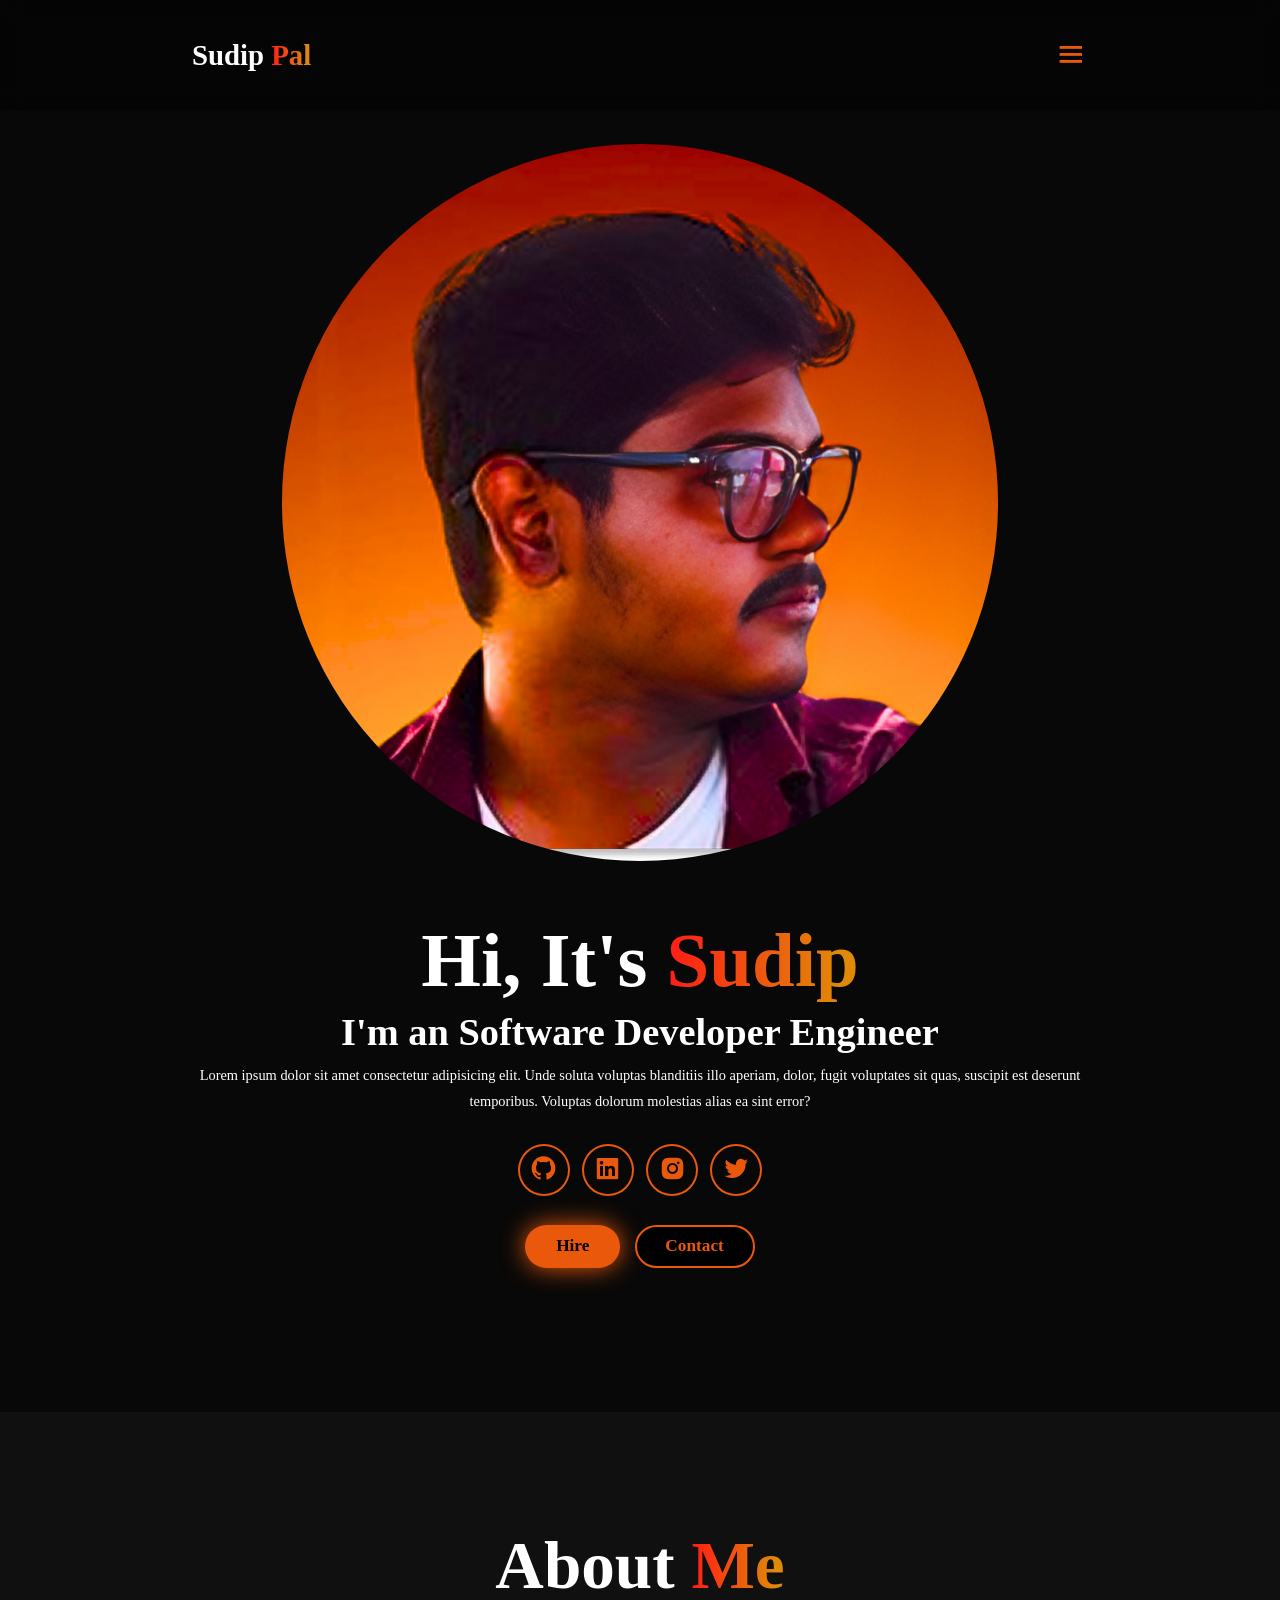
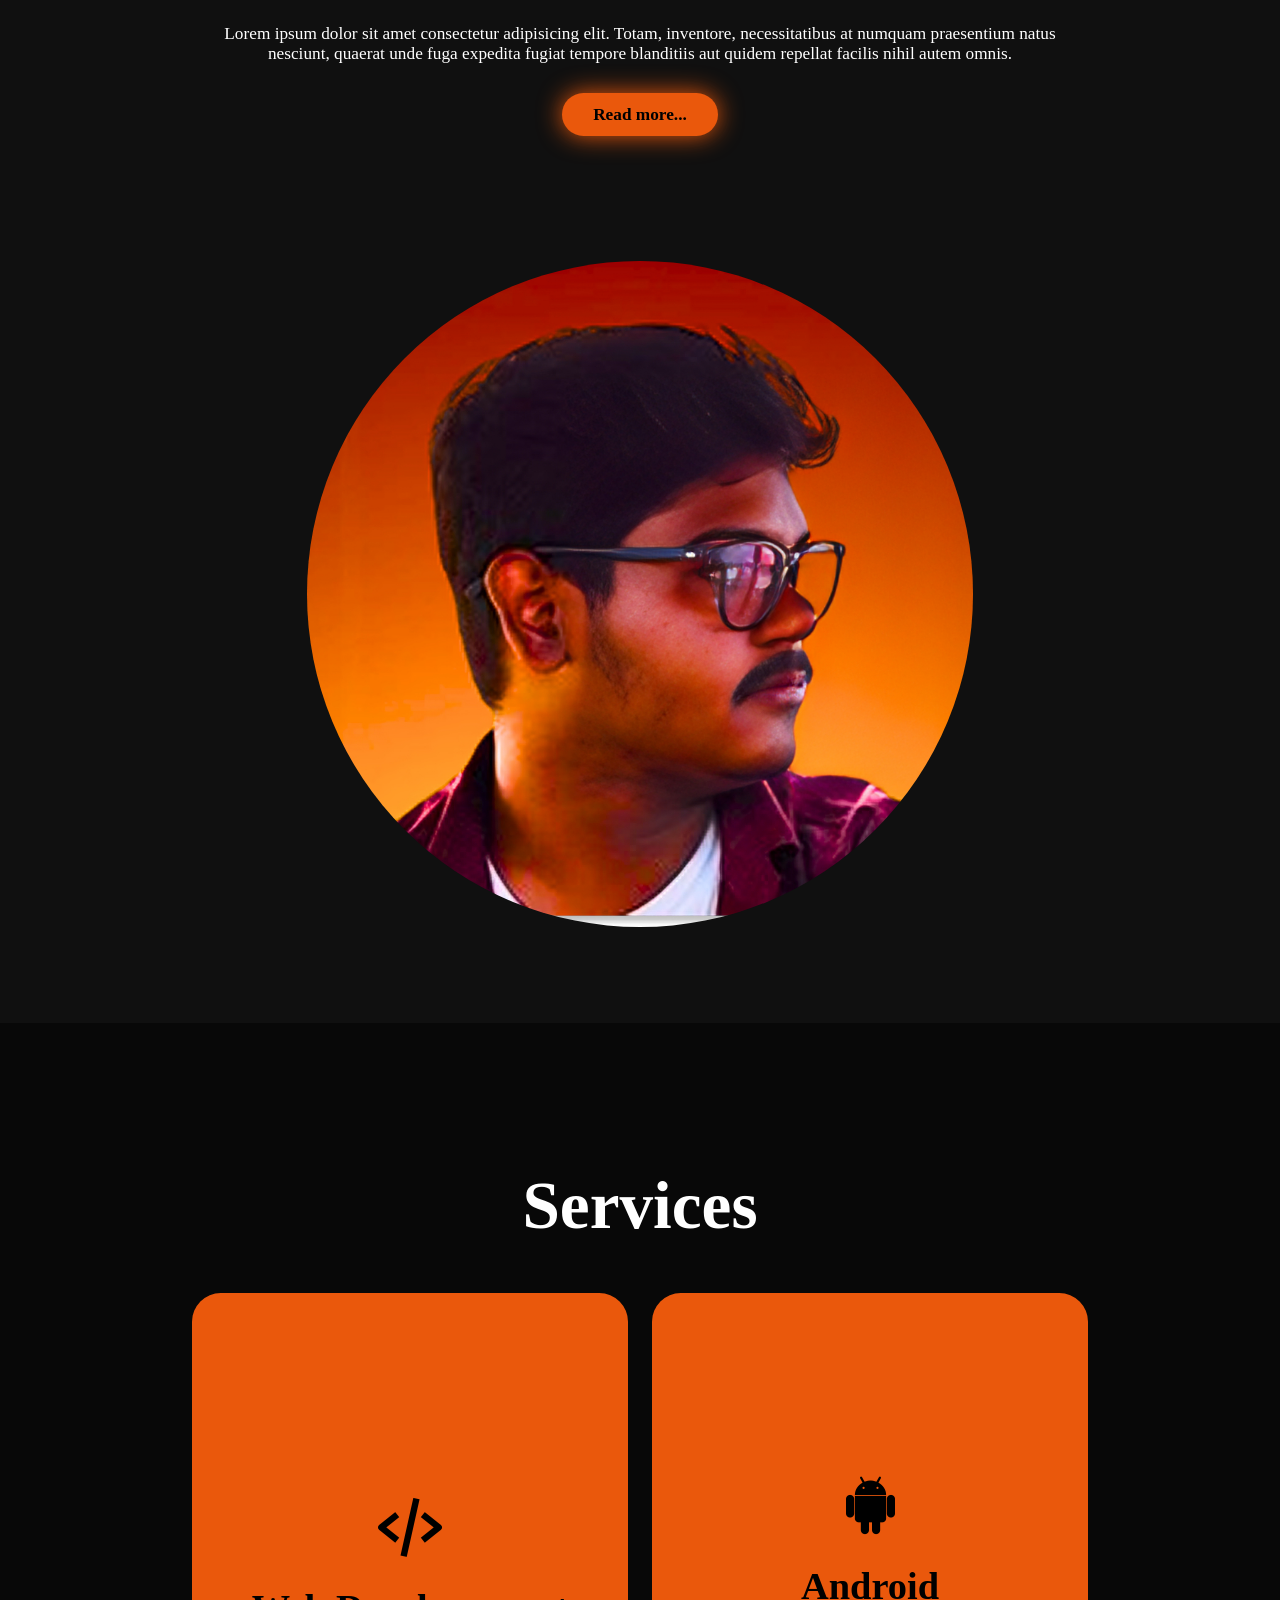
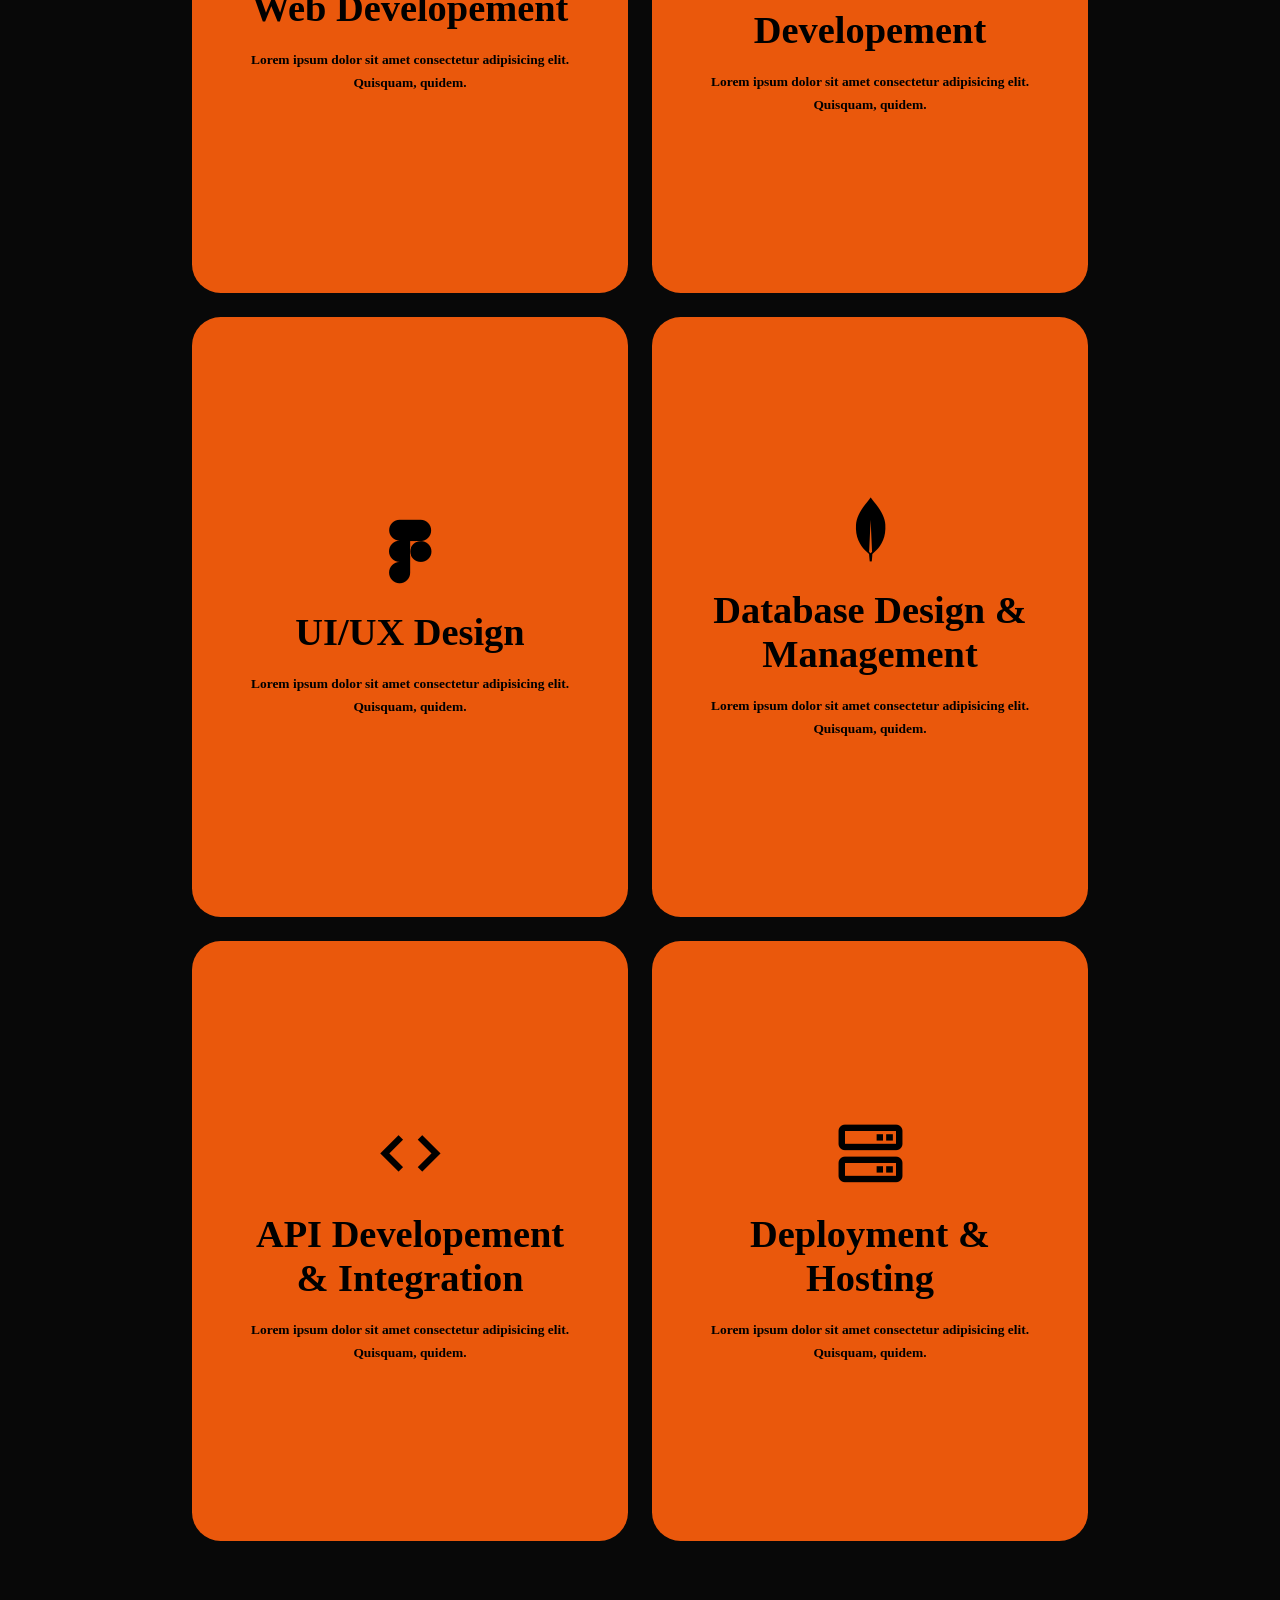
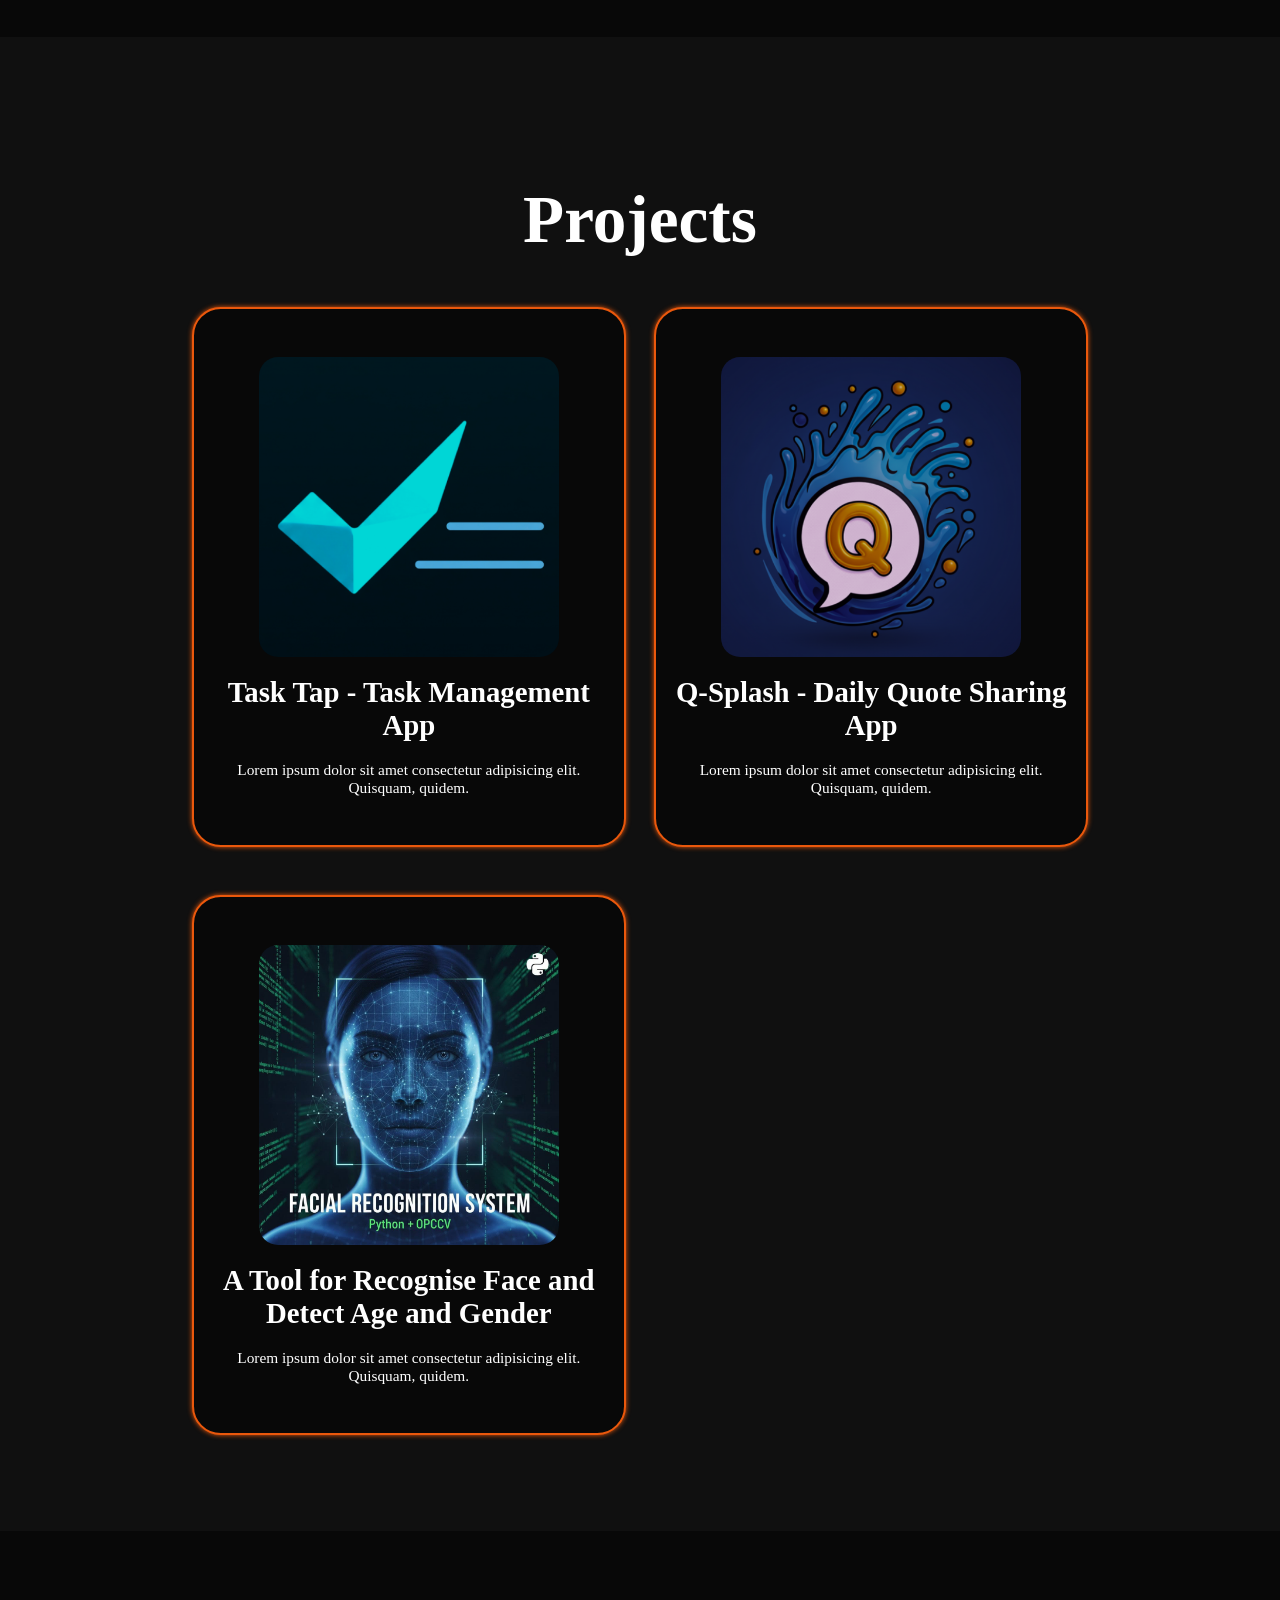
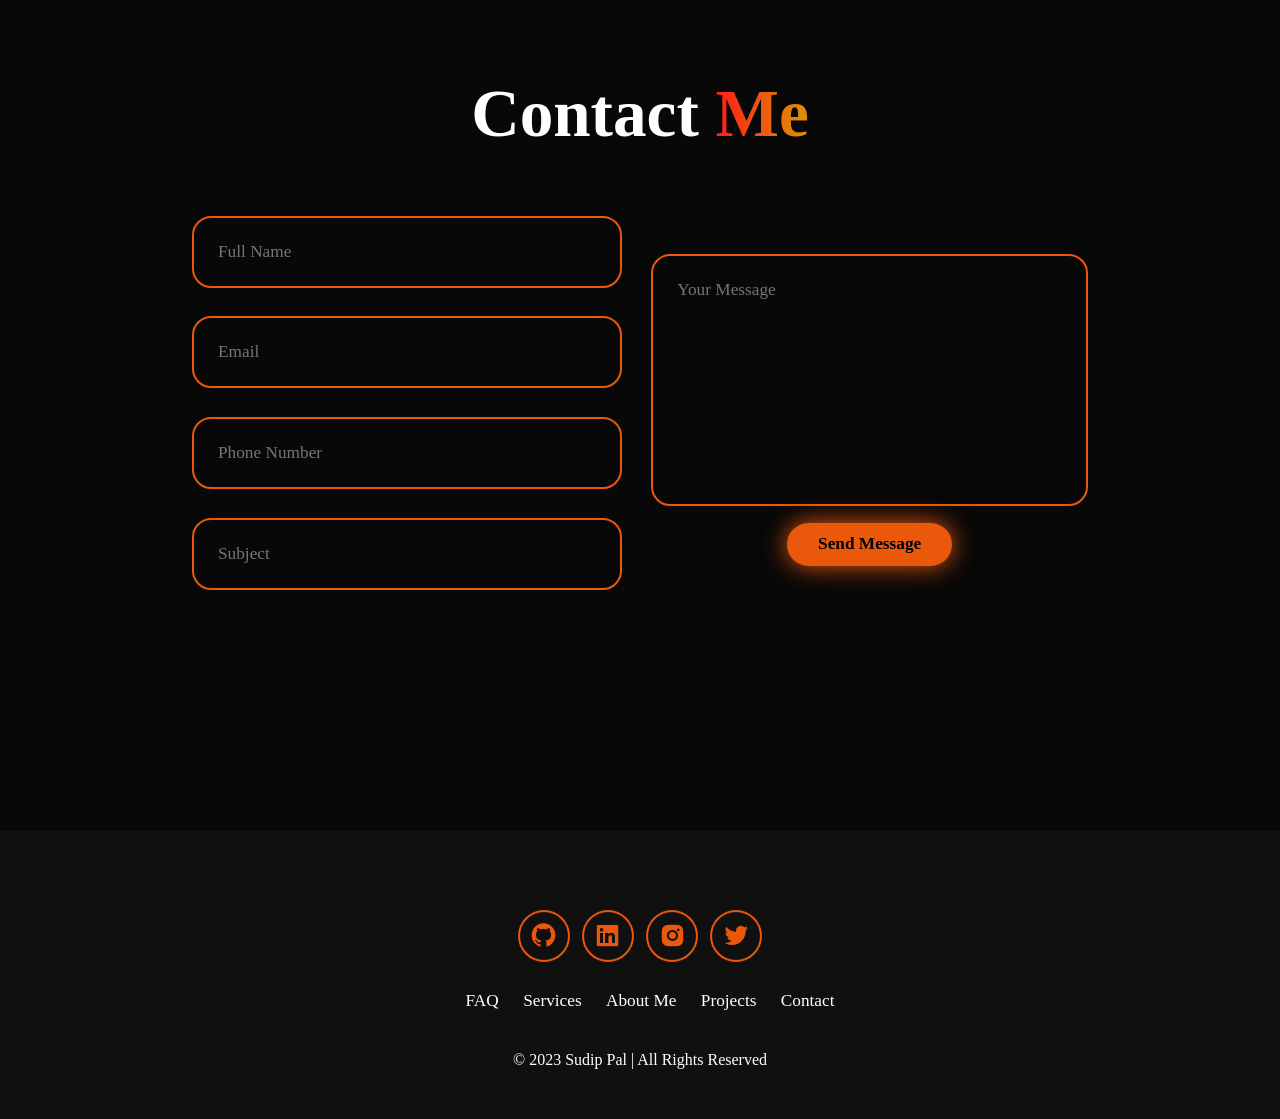
==== index.html @ 91bd3e00 "Fix HTML encoding issues in index.html" ====
<!DOCTYPE html>
<html lang="en">
<head>
    <meta charset="UTF-8">
    <meta name="viewport" content="width=device-width, initial-scale=1.0">
    <title>PORTFOLIO</title>
    <link rel="stylesheet" href="style.css">
    <link href='https://unpkg.com/boxicons@2.1.4/css/boxicons.min.css' rel='stylesheet'>
</head>
<body>


<!-- HEADER -->

    <header class="header">
        <a href="#home" class="logo">
            Sudip <span>Pal</span>
        </a>

        <i class="bx bx-menu" id="menu-icon"></i>
        <nav class="navbar">
            <a href="#home">Home</a>
            <a href="#about">About</a>
            <a href="#services">Services</a>
            <a href="#projects">Projects</a>
            <a href="#contact">Contact</a>
        </nav>

        <button class="gradient-btn">Contact Me</button>
    </header>

<!-- HEADER -->

<!-- HOME -->

    <section class="home" id="home">
        <div class="home-content">
            <h1>Hi, It's <span>Sudip</span></h1>
            <h3>I'm an Software Developer Engineer</h3>
            <p>Lorem ipsum dolor sit amet consectetur adipisicing elit. Unde soluta voluptas blanditiis illo aperiam, dolor, fugit voluptates sit quas, suscipit est deserunt temporibus. Voluptas dolorum molestias alias ea sint error?</p>

            <div class="social-icons">
                <a href="https://github.com/sudip-29" target="_blank">
                    <i class="bx bxl-github"></i>
                </a>
                <a href="https://www.linkedin.com/in/sudip-pal-546403318" target="_blank">
                    <i class="bx bxl-linkedin-square"></i>
                </a>
                <a href="https://instagram.com/_sudip_29_" target="_blank">
                    <i class="bx bxl-instagram-alt"></i>
                </a>
                <a href="https://twitter.com/SudipPal2005" target="_blank">
                    <i class="bx bxl-twitter"></i>
                </a>
            </div>

            <div class="btn-group">
                <a href="#" class="btn">Hire</a>
                <a href="#contact" class="btn">Contact</a>
            </div>

        </div>
        
        <div class="home-img">
            <img src="sudip.jpg" alt="">
        </div>

    </section>

<!-- HOME -->

<!-- ABOUT -->

<section class="about" id="about">
    <div class="about-img">
        <img src="sudip.jpg" alt="">
    </div>

    <div class="about-content">
        <h2>About <span>Me</span></h2>
        <p>Lorem ipsum dolor sit amet consectetur adipisicing elit. Totam, inventore, necessitatibus at numquam praesentium natus nesciunt, quaerat unde fuga expedita fugiat tempore blanditiis aut quidem repellat facilis nihil autem omnis.</p>
        <a href="#" class="btn">Read more...</a>
    </div>
</section>

<!-- ABOUT -->

<!-- SERVICES -->

<section class="services" id="services">
    <h2 class="heading">Services</h2>
    <div class="services-container">
        <div class="service-box">
            <div class="service-info">
                <i class="bx bx-code-alt"></i>
                <h4>Web Developement</h4>
                <p>Lorem ipsum dolor sit amet consectetur adipisicing elit. Quisquam, quidem.</p>
            </div>
        </div>

        <div class="service-box">
            <div class="service-info">
                <i class="bx bxl-android"></i>
                <h4>Android Developement</h4>
                <p>Lorem ipsum dolor sit amet consectetur adipisicing elit. Quisquam, quidem.</p>
            </div>
        </div>

        <div class="service-box">
            <div class="service-info">
                <i class="bx bxl-figma"></i>
                <h4>UI/UX Design</h4>
                <p>Lorem ipsum dolor sit amet consectetur adipisicing elit. Quisquam, quidem.</p>
            </div>
        </div>

        <div class="service-box">
            <div class="service-info">
                <i class="bx bxl-mongodb"></i>
                <h4>Database Design & Management</h4>
                <p>Lorem ipsum dolor sit amet consectetur adipisicing elit. Quisquam, quidem.</p>
            </div>
        </div>

        <div class="service-box">
            <div class="service-info">
                <i class="bx bx-code"></i>
                <h4>API Developement & Integration</h4>
                <p>Lorem ipsum dolor sit amet consectetur adipisicing elit. Quisquam, quidem.</p>
            </div>
        </div>

        <div class="service-box">
            <div class="service-info">
                <i class="bx bx-server"></i>
                <h4>Deployment & Hosting</h4>
                <p>Lorem ipsum dolor sit amet consectetur adipisicing elit. Quisquam, quidem.</p>
            </div>
        </div>
    </div>

</section>

<!-- SERVICES -->

<!-- PROJECTS -->

<section class="projects" id="projects">

    <h2 class="heading">Projects</h2>

    <div class="projects-box">

        <div class="project-card">
            <img src="TASK TAP.png" alt="">
            <h3>Task Tap - Task Management App</h3>
            <p>Lorem ipsum dolor sit amet consectetur adipisicing elit. Quisquam, quidem.</p>
        </div>

        <div class="project-card">
            <img src="Q-SPLASH.png" alt="">
            <h3>Q-Splash - Daily Quote Sharing App</h3>
            <p>Lorem ipsum dolor sit amet consectetur adipisicing elit. Quisquam, quidem.</p>
        </div>

        <div class="project-card">
            <img src="Facial Recognisation.jpeg" alt="">
            <h3>A Tool for Recognise Face and Detect Age and Gender</h3>
            <p>Lorem ipsum dolor sit amet consectetur adipisicing elit. Quisquam, quidem.</p>
        </div>

    </div>
</section>

<!-- PROJECTS -->

<!-- CONTACT -->

<section class="contact" id="contact">
    <h2 class="heading">Contact <span>Me</span></h2>

    <form action="#">

        <div class="input-group">
            <div class="input-box">
                <input type="text" placeholder="Full Name">
                <input type="email" placeholder="Email">
            </div>
            <div class="input-box">
                <input type="number" placeholder="Phone Number">
                <input type="text" placeholder="Subject">
            </div>
        </div>
        <div class="input-group-2">
            <textarea name="" id="" placeholder="Your Message" cols="30" rows="10"></textarea>
            <input type="submit" value="Send Message" class="btn">
        </div>
    </form>
</section>

<!-- CONTACT -->

<!-- FOOTER -->

<footer class="footer">

    <div class="social-icons">
        <a href="https://github.com/sudip-29" target="_blank">
            <i class="bx bxl-github"></i>
        </a>
        <a href="https://www.linkedin.com/in/sudip-pal-546403318" target="_blank">
            <i class="bx bxl-linkedin-square"></i>
        </a>
        <a href="https://instagram.com/_sudip_29_" target="_blank">
            <i class="bx bxl-instagram-alt"></i>
        </a>
        <a href="https://twitter.com/SudipPal2005" target="_blank">
            <i class="bx bxl-twitter"></i>
        </a>
    </div>

    <ul class="list">
        <li>
            <a href="#">FAQ</a>
        </li>
        <li>
            <a href="#services">Services</a>
        </li>
        <li>
            <a href="#about">About Me</a>
        </li>
        <li>
            <a href="#projects">Projects</a>
        </li>
        <li>
            <a href="#contact">Contact</a>
        </li>
    </ul>

    <p class="copyright">
        © 2023 Sudip Pal | All Rights  Reserved
    </p>

</footer>

<!-- FOOTER -->

    <script src="script.js"></script>
</body>

</html>
---- style.css ----
* {
    margin: 0;
    padding: 0;
    box-sizing: border-box;
    text-decoration: none;
    scroll-behavior: smooth;
    font-family: "Poppins";
}

:root {
    --bg-color: #080808;
    --second-bg-color: #101010;
    --text-color: white;
    --main-color: #ea580c;

}

html {
    font-size: 60%;
    overflow-x: hidden;
}

body
{
    background-color: var(--bg-color);
    color: var(--text-color);
}
.header {
    position: fixed;
    width: 100%;
    top: 0;
    left: 0;
    padding: 4rem 15%;
    background-color: rgba(0, 0, 0, 0.3);
    backdrop-filter: blur(10px);
    display: flex;
    justify-content: space-between;
    align-items: center;
    z-index: 1000;
}

#menu-icon {
    font-size: 3.5rem;
    color: var(--main-color);
    display: none;
}

.logo {
    font-size: 3rem;
    color: var(--text-color);
    font-weight: 800;
    cursor: pointer;
    transition: 0.3s ease-in-out;
}

.logo:hover {
    transform: scale(1.1);
}

span {
    background: linear-gradient(
        270deg,
        #DF8908 10%,
        #ff1d15 100%
    );
    background-clip: text;
    color: transparent;
}

.navbar a {
    font-size: 1.8rem;
    color: var(--text-color);
    margin-left: 4rem;
    font-weight: 500;
    transition: 0.3s ease-in-out;
    border-radius: 3px solid transparent;
}

.navbar a:hover {
    color: var(--main-color);
    border-bottom: 3px solid var(--main-color);
}

.gradient-btn {
    font-size: 1.8rem;
    padding: 1rem 2rem;
    border-radius: 3rem;
background: linear-gradient(
        270deg,
        #DF8908 10%,
        #ff1d15 100%
    );
    letter-spacing: 1px;
    cursor: pointer;
    transition: 0.3s ease-in-out;
    color: white;
    border: none;
    text-wrap: nowrap;
}
.gradient-btn:hover {
    transform: scale(1.05);
}

section {
    min-height: 100vh;
    padding: 10rem 15%;
}

.home {
    display: flex;
    align-items: center;
    justify-content: center;
    gap: 15rem;
}

.home-content {
    display: flex;
    flex-direction: column;
    align-items: flex-end;
    text-align: right;
}

.home-content h1 {
    font-size: 8rem;
    font-weight: 700;
    margin-top: 1.5rem;
    line-height: 1;
}

.home-content h3 {
    margin: 1rem 0;
    font-size: 4rem;
}

.home-content p {
    font-size: 1.5rem;
    font-weight: 500;
    line-height: 1.8;
}

.home-img img {
    border-radius: 50%;
    overflow: hidden;
    display: block;
    aspect-ratio: 1 / 1;
    width: 100%;
    height: 100%;
    object-fit:cover;
    transition: 0.4s ease-in-out;
}

.home-img img:hover {
    box-shadow: 0 0 25px var(--main-color),
        0 0 50px var(--main-color),
        0 0 100px var(--main-color);
}

.social-icons a{
    display: inline-flex;
    justify-content: center;
    align-items: center;
    font-size: 3rem;
    padding: 1rem;
    background: transparent;
    border: 2px solid var(--main-color);
    border-radius: 50%;
    color: var(--main-color);
    margin: 3rem 0.5rem;
    transition: 0.3s ease-in-out;
}

.social-icons a:hover {
    color: var(--text-color);
    background: var(--main-color);
    transform: scale(1.2)translateY(-5px);
    box-shadow: 0 0 25px var(--main-color);
}

.btn-group {
    display: flex;
    gap: 1.5rem;
}

.btn{
    display: inline-block;
    padding: 1rem 3rem;
    background-color: var(--main-color);
    box-shadow: 0 0 25px var(--main-color);
    border-radius: 3rem;
    font-size: 1.8rem;
    color: black;
    border: 2px solid transparent;
    font-weight: 600;
    transition: 0.3s ease-in-out;
}

.btn:hover {
    transform: scale(1.05);
    box-shadow: 0 0 25px var(--main-color),
                0 0 50px var(--main-color);
}

.btn-group a:nth-of-type(2) {
    background-color: black;
    color: var(--main-color);
    border: 2px solid var(--main-color);
    box-shadow: 0 0 25px transparent;
}

.btn-group a:nth-of-type(2):hover{
    box-shadow: 0 0 25px transparent;
    background-color: black;
    color: var(--main-color);
}

.about {
    display: flex;
    justify-content: center;
    align-items: center;
    gap: 10rem;
    background: var(--second-bg-color);
}

.about-img img{
    border-radius: 50%;
    overflow: hidden;
    display: block;
    aspect-ratio: 1 / 1;
    width: 100%;
    height: 100%;
    object-fit:cover;
    transition: 0.4s ease-in-out;
}

.about-img img:hover {
    box-shadow: 0 0 25px var(--main-color),
                0 0 50px var(--main-color),
                0 0 100px var(--main-color);
}

.about-content h2 {
        font-size: 7rem;
        text-align: left;
}

.about-content p {
    font-size: 1.8rem;
}

.about-content .btn {
    margin: 3rem 0;
}

::-webkit-scrollbar {
    width: 20px;
}

::-webkit-scrollbar-thumb {
    background-color: var(--main-color);
}

::-webkit-scrollbar-track {
    background-color: var(--bg-color);
}

.heading {
    text-align: center;
    font-size: 7rem;
    margin: 5rem 0;
}

.services {
    background-color: var(--bg-color);
    color: black;
}

.services h2{
    color: var(--text-color);
}

.services-container {
    display: grid;
    grid-template-columns: repeat(auto-fit, minmax(300px, 1fr));
    align-items: center;
    gap: 2.5rem;
}

.service-box {
    display: flex;
    justify-content: center;
    align-items: center;
    background-color: var(--main-color);
    height: 600px;
    border-radius: 3rem;
    cursor: pointer;
    border: 5px solid transparent;
    transition: 0.4s ease-in-out;
}

.service-box:hover {
    background: var(--second-bg-color);
    color: var(--main-color);
    border: 5px solid var(--main-color);
    transform: scale(1.03);
}

.service-info {
    display: flex;
    flex-direction: column;
    text-align: center;
    justify-content: center;
    align-items: center;
    padding: 5rem;
}

.service-info h4 {
    font-size: 4rem;
    margin: 2rem 0;
    font-weight: 800;
}

.service-info p {
    font-size: 1.4rem;
    font-weight: 600;
    line-height: 1.7;
}   

.service-info i {
    font-size: 8rem;
}

.projects {
    background-color: var(--second-bg-color);
}

.projects-box {
    display: grid;
    grid-template-columns: repeat(auto-fit, minmax(350px, 1fr));
    place-items: center;
    gap: 3rem;
    row-gap: 5rem;
}

.project-card {
    display: flex;
    flex-direction: column;
    align-items: center;
    justify-content: center;
    text-align: center;
    background-color: var(--bg-color);
    border: 2px solid var(--main-color);
    border-radius: 3rem;
    gap: 2rem;
    padding: 5rem 2rem;
    overflow: hidden;
    cursor: pointer;
    box-shadow: 0 0 5px var(--main-color);
    transition: 0.3s ease;
}

.project-card:hover {
    box-shadow: 0 0 25px var(--main-color),
                0 0 50px var(--main-color);
    transform: scale(1.02);
}

.project-card img {
    max-width: 300px;
    border-radius: 2rem;
    object-fit: cover;
}

.project-card h3 {
    font-size: 3rem;
}

.project-card p {
    font-size: 1.6rem;
}

.contact {
    background-color: var(--bg-color);
}

.contact h2 {
    margin-bottom:  3rem;
    color: var(--text-color);
}

.contact form {
    display: flex;
    align-items: center;
    justify-content: center;
    gap: 3rem;
    margin: 5rem 0;
    text-align: center;
}

.contact form .input-box input, .contact form textarea {
    width: 100%;
    padding: 2.5rem;
    font-size: 1.8rem;
    color: var(--text-color);
    background-color: var(--bg-color);
    border-radius: 2rem;
    border: 2px solid var(--main-color);
    margin: 1.5rem 0;
    resize: none;
}

.footer {
    background-color: var(--second-bg-color);
    padding: 50px 0;
}

.footer .social-icons {
    text-align: center;
}

.footer ul {
    text-align: center;
    font-size: 1.8rem;
}

.footer ul li {
    display: inline-block;
    margin-left: 20px;
}

.footer ul li a {
    color: white;
    border-bottom: 3px solid transparent;
    transition: 0.3s ease-in-out;
}

.footer ul li a:hover {
    border-bottom: 3px solid var(--main-color);
}

.footer .copyright {
    text-align: center;
    margin-top: 40px;
    font-size: 16px;
}


/* MOBILE VIEW */

@media (max-width: 1285px) {
    #menu-icon {
        display: block;
    }
    .navbar {
        position: absolute;
        top: 100%;
        right: 0;
        width: 50%;
        padding: 1rem 3rem;
        background: rgba(0, 0, 0, 0.8);
        border-bottom-left-radius: 2rem;
        border-left: 2px solid var(--main-color);
        border-bottom: 2px solid var(--main-color);
        display: none;
    }
    .navbar a {
        display: block;
        font-size: 2rem;
        margin: 3rem 0;
        color: var(--text-color);
    }
    .navbar.active {
        display: block;
    }
    .gradient-btn {
        display: none;
    }
    .home {
        flex-direction: column-reverse;
        margin: 5rem 0;
        gap: 5rem;
    }
    .home-content {
        align-items: center;
        text-align: center;
    }
    .home-img img {
        width: 56vw;
    }
    .about {
        flex-direction: column-reverse;
        text-align: center;
    }
    .about h2 {
        text-align: center;
        margin: 2rem 0;
    }
    .about img {
        width: 52vw;
    }
}

/* MOBILE VIEW */
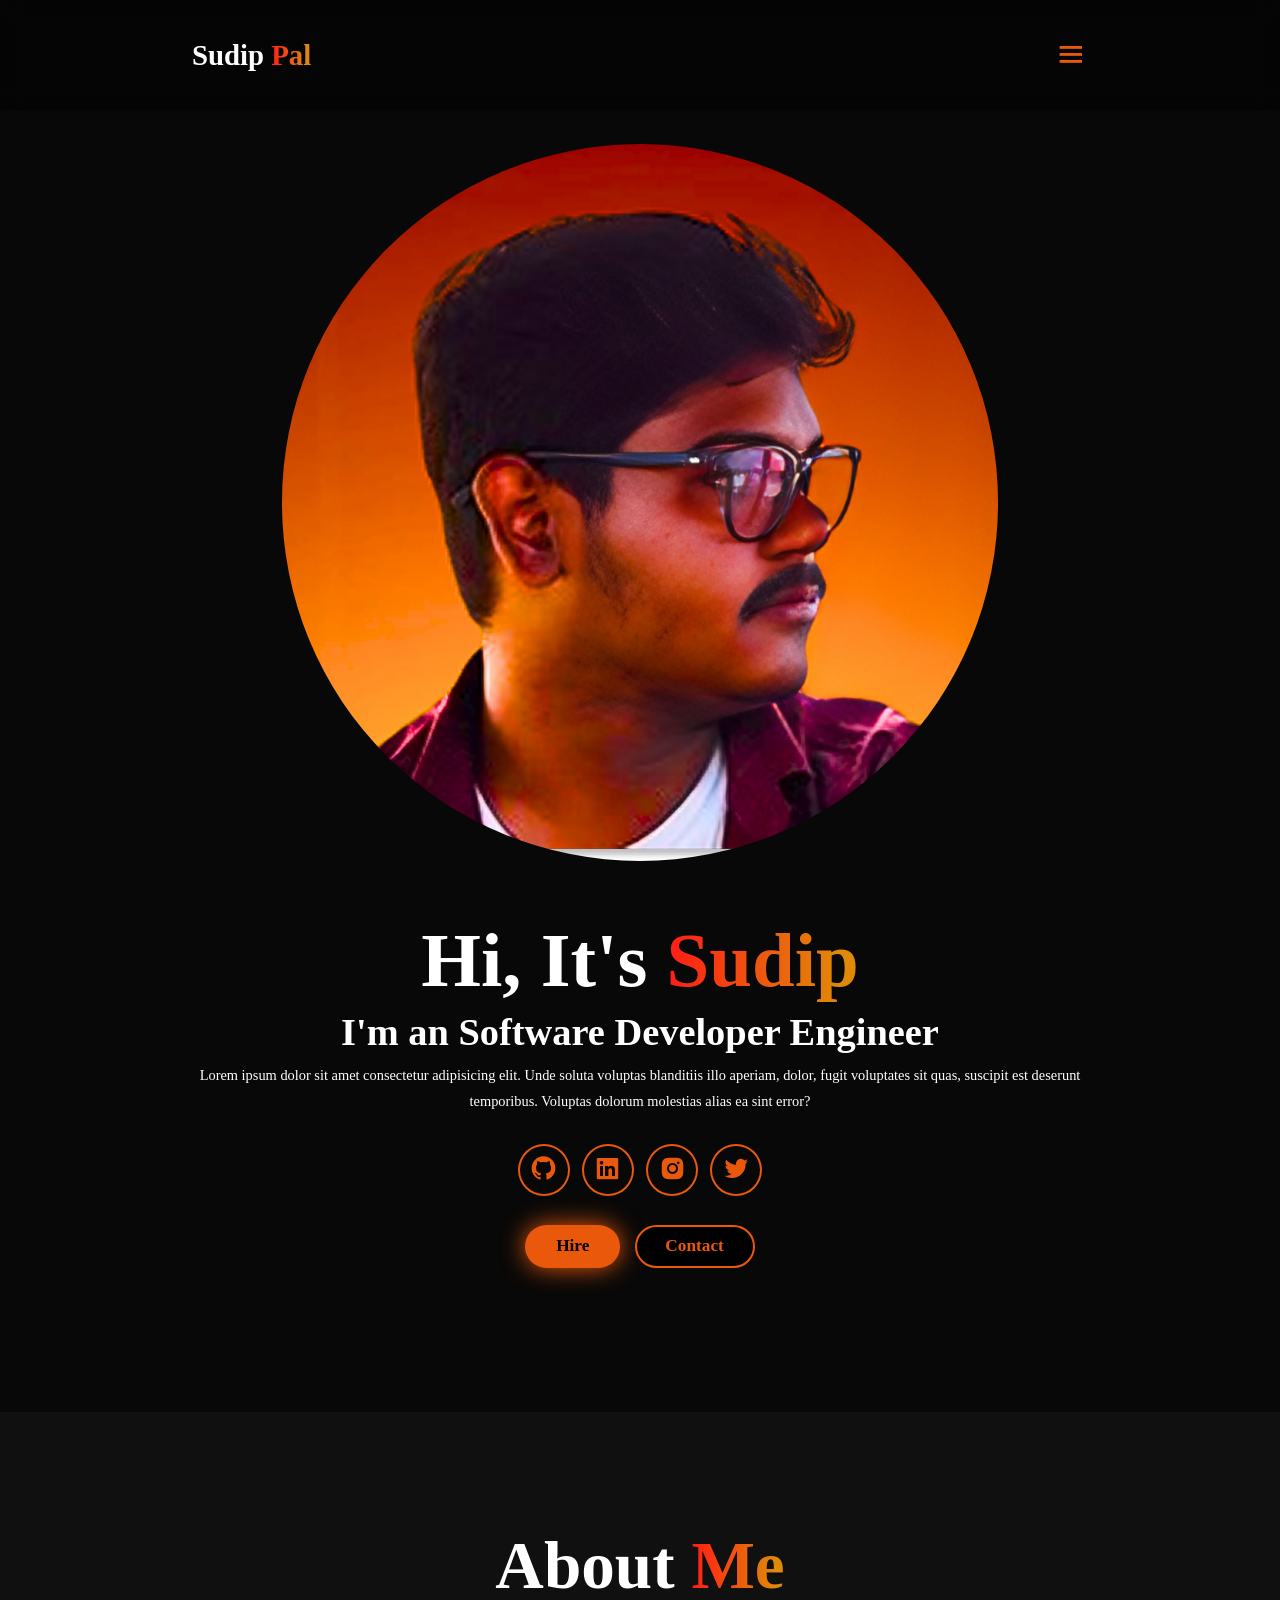
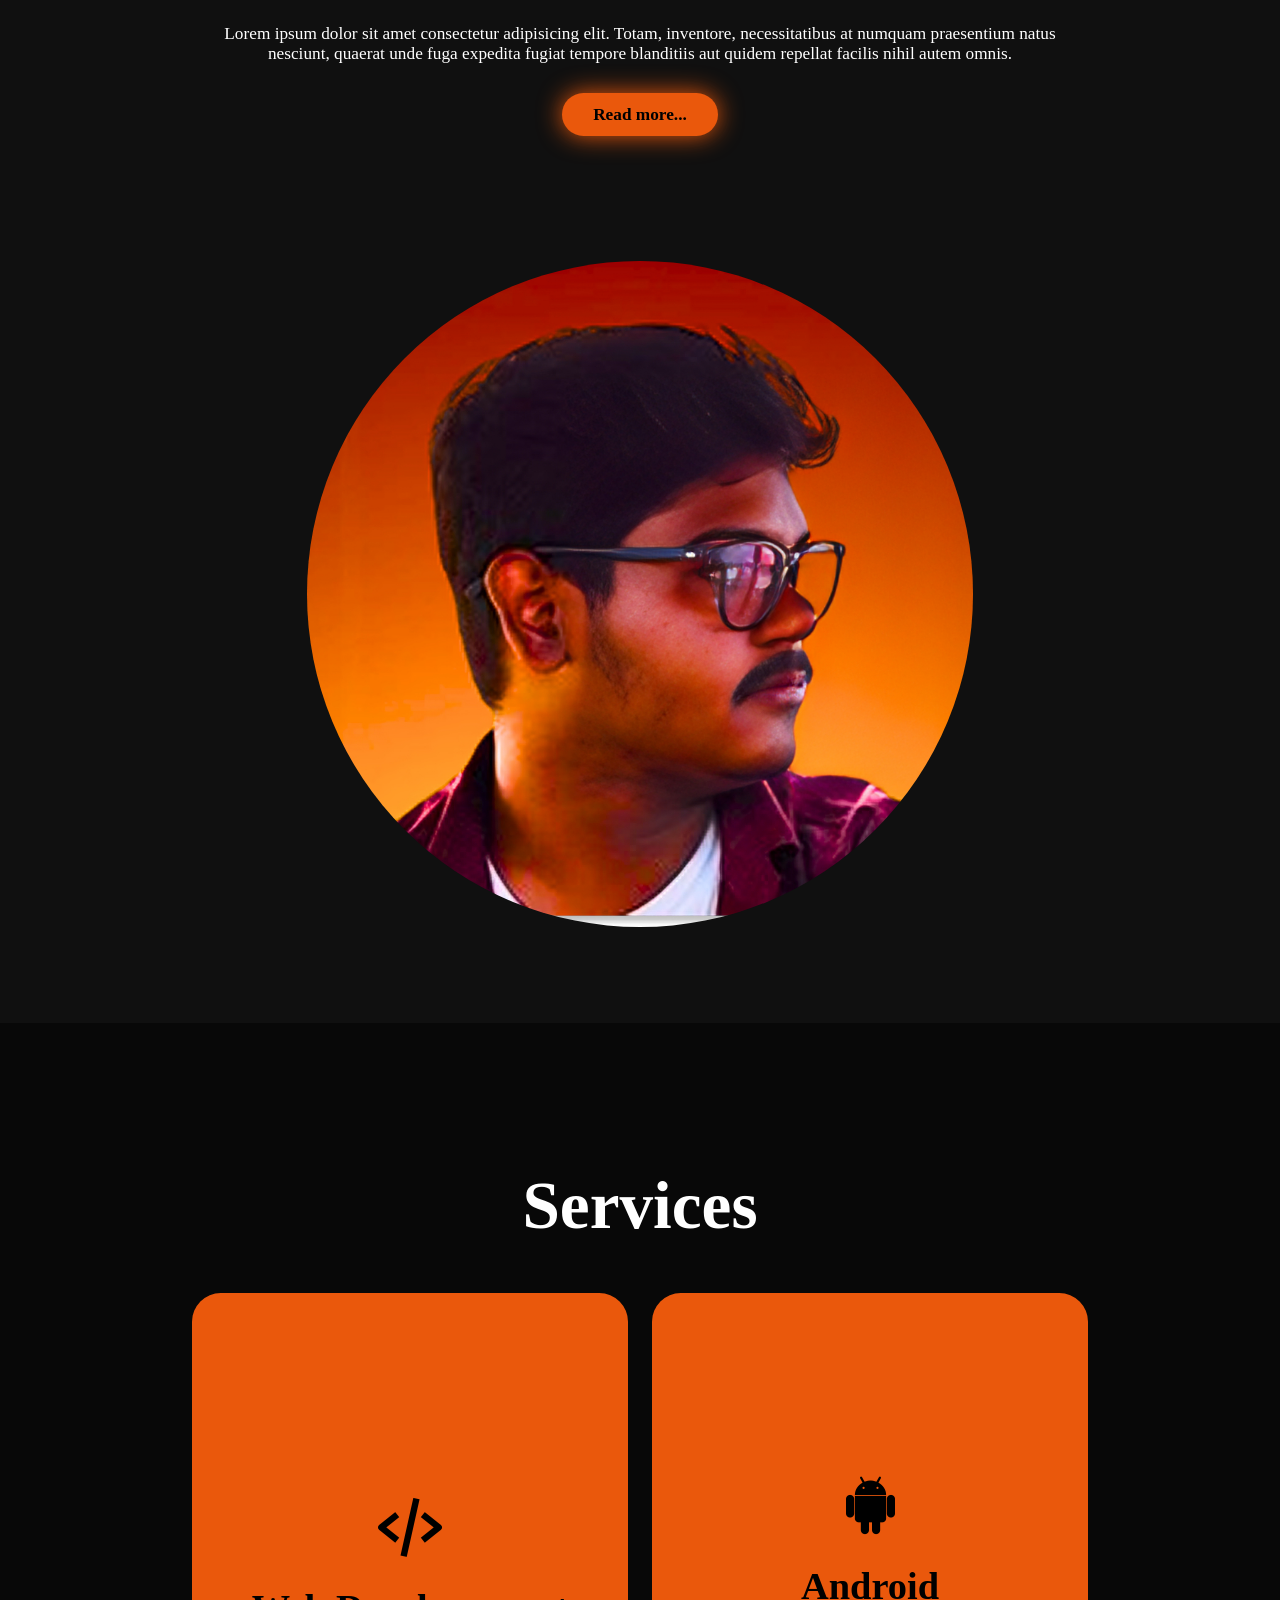
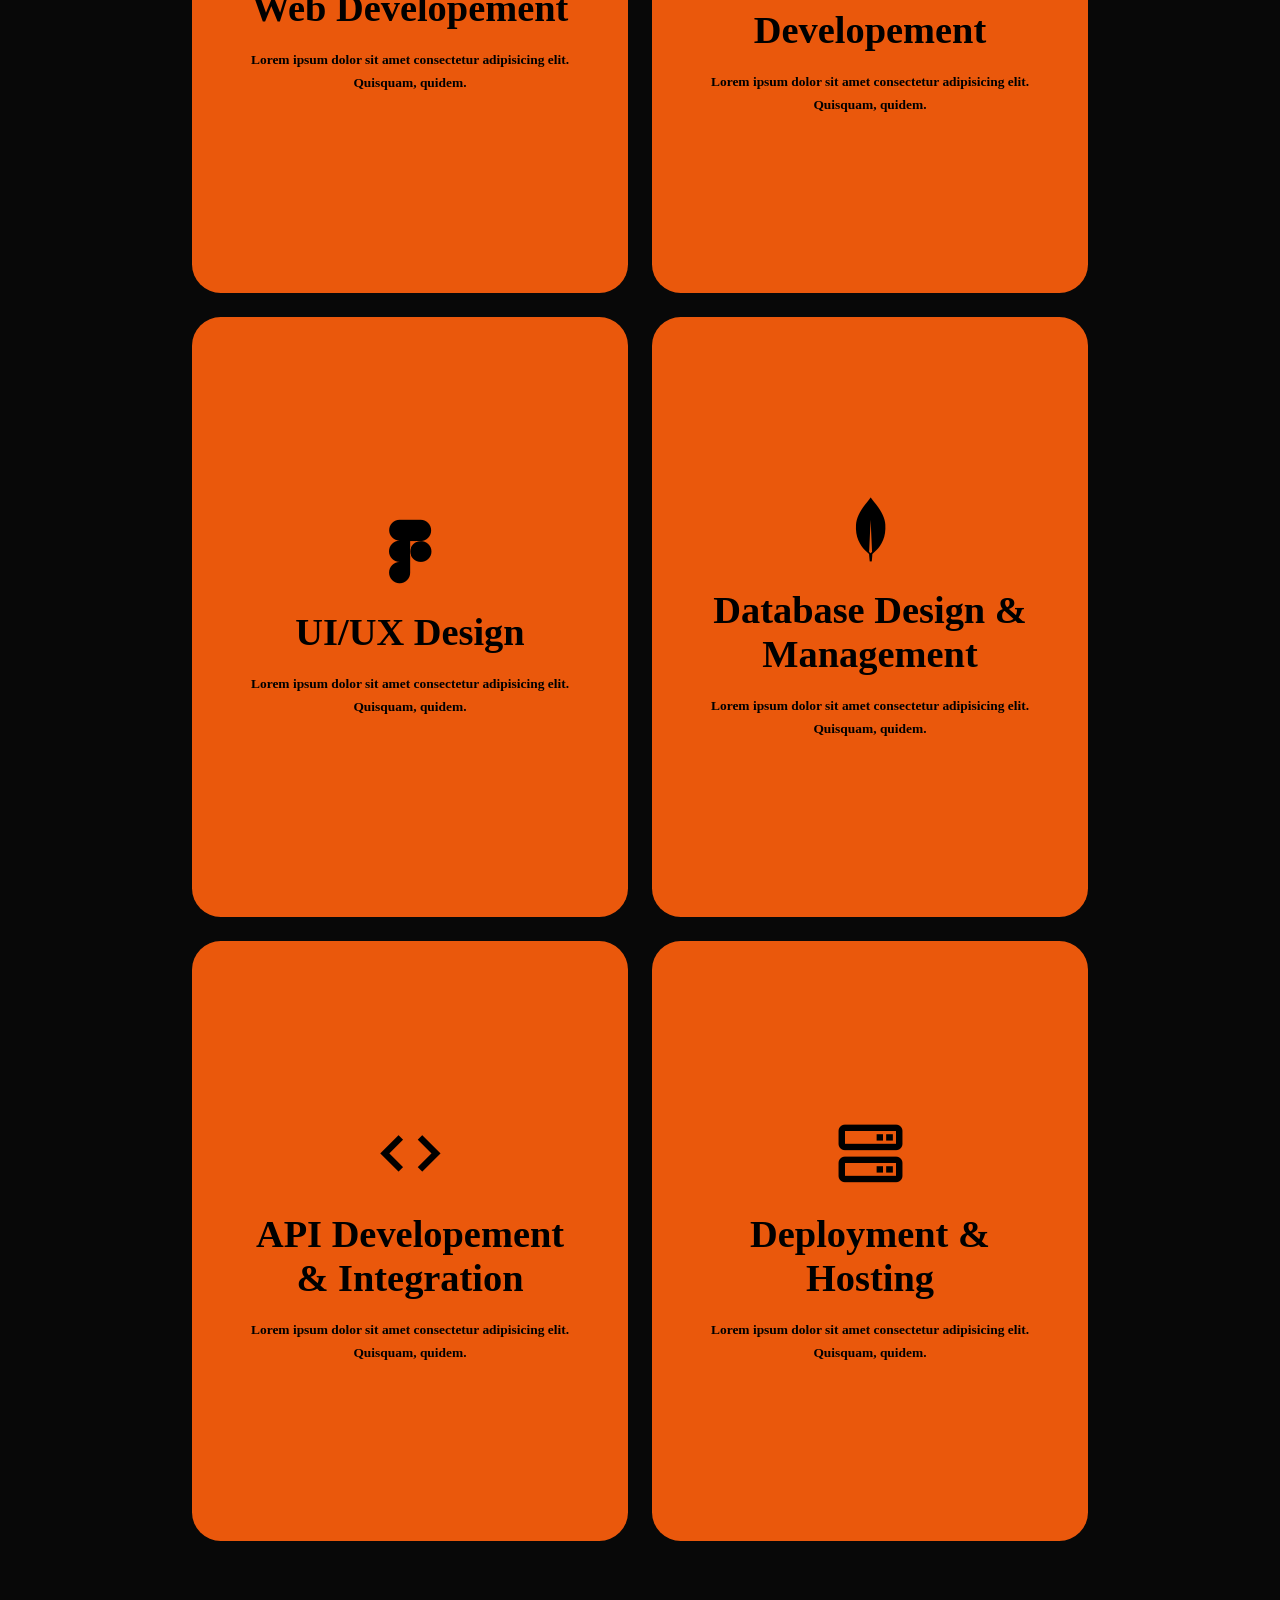
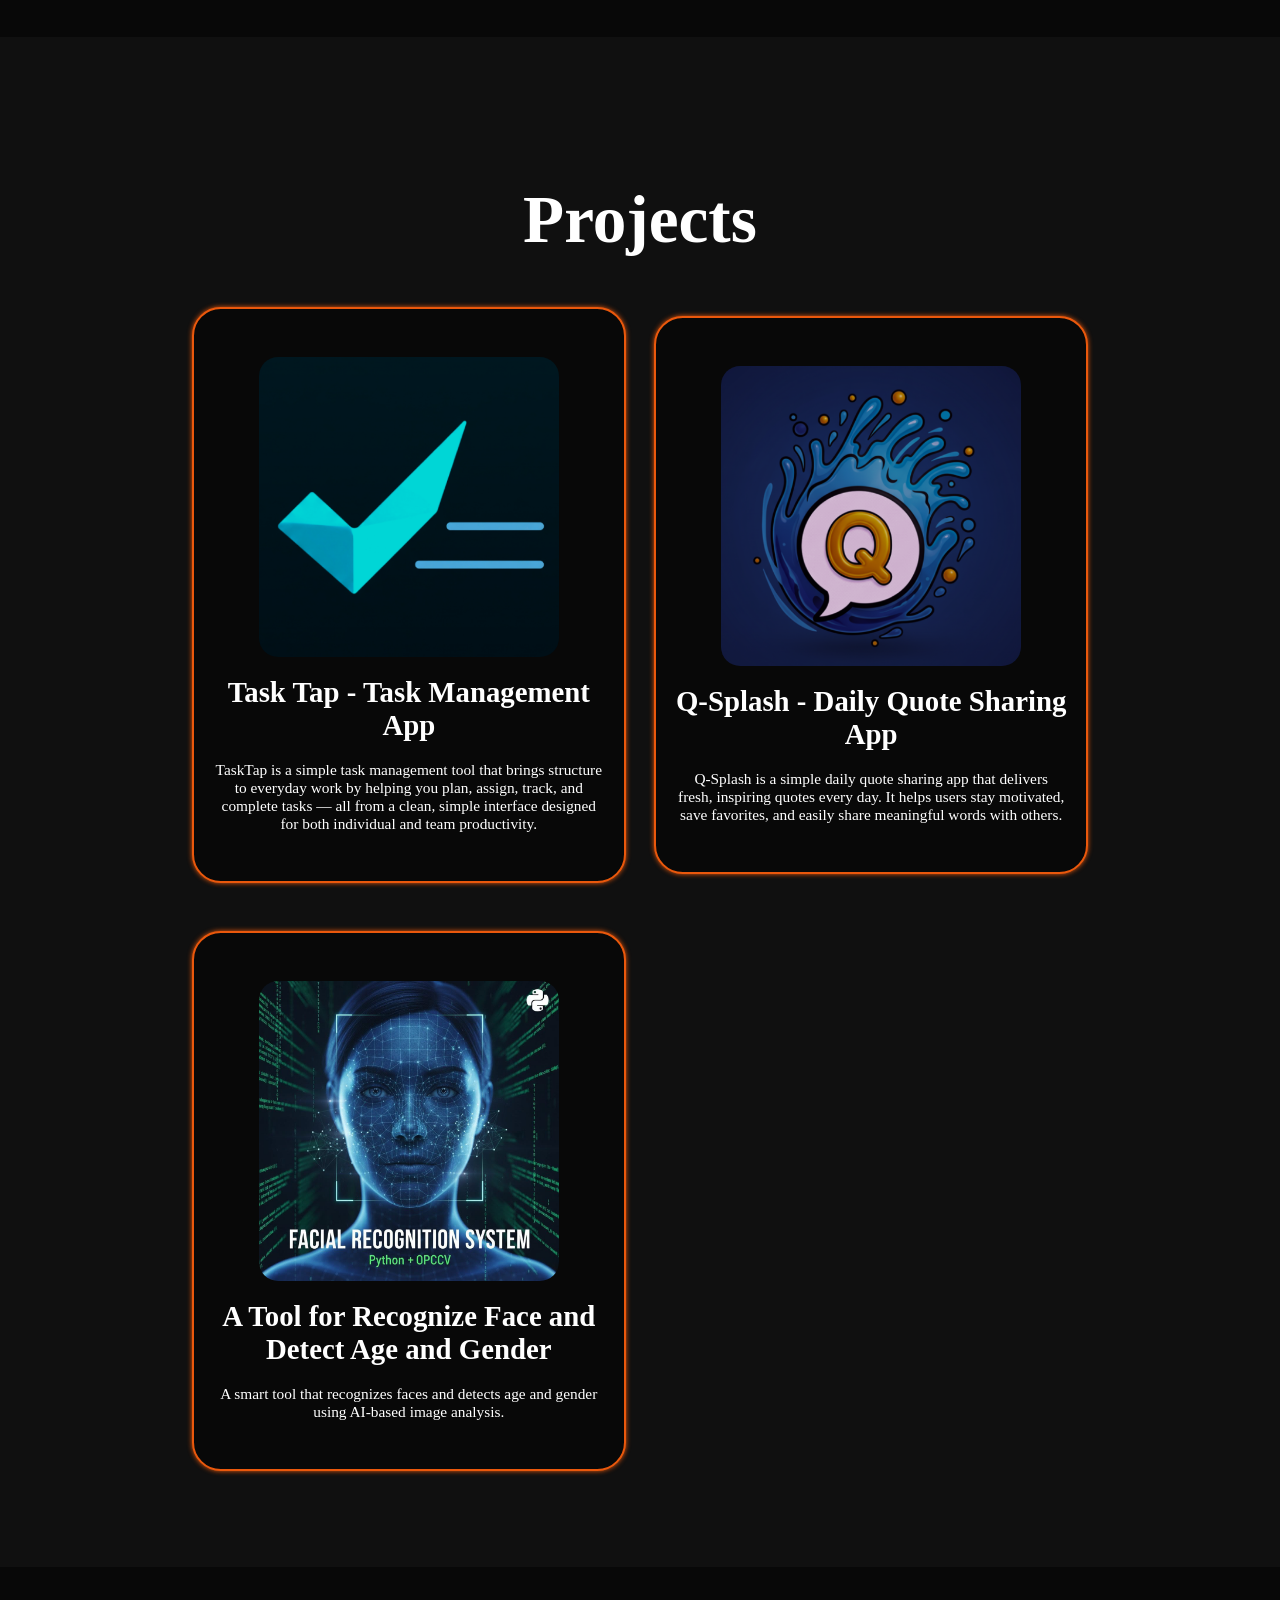
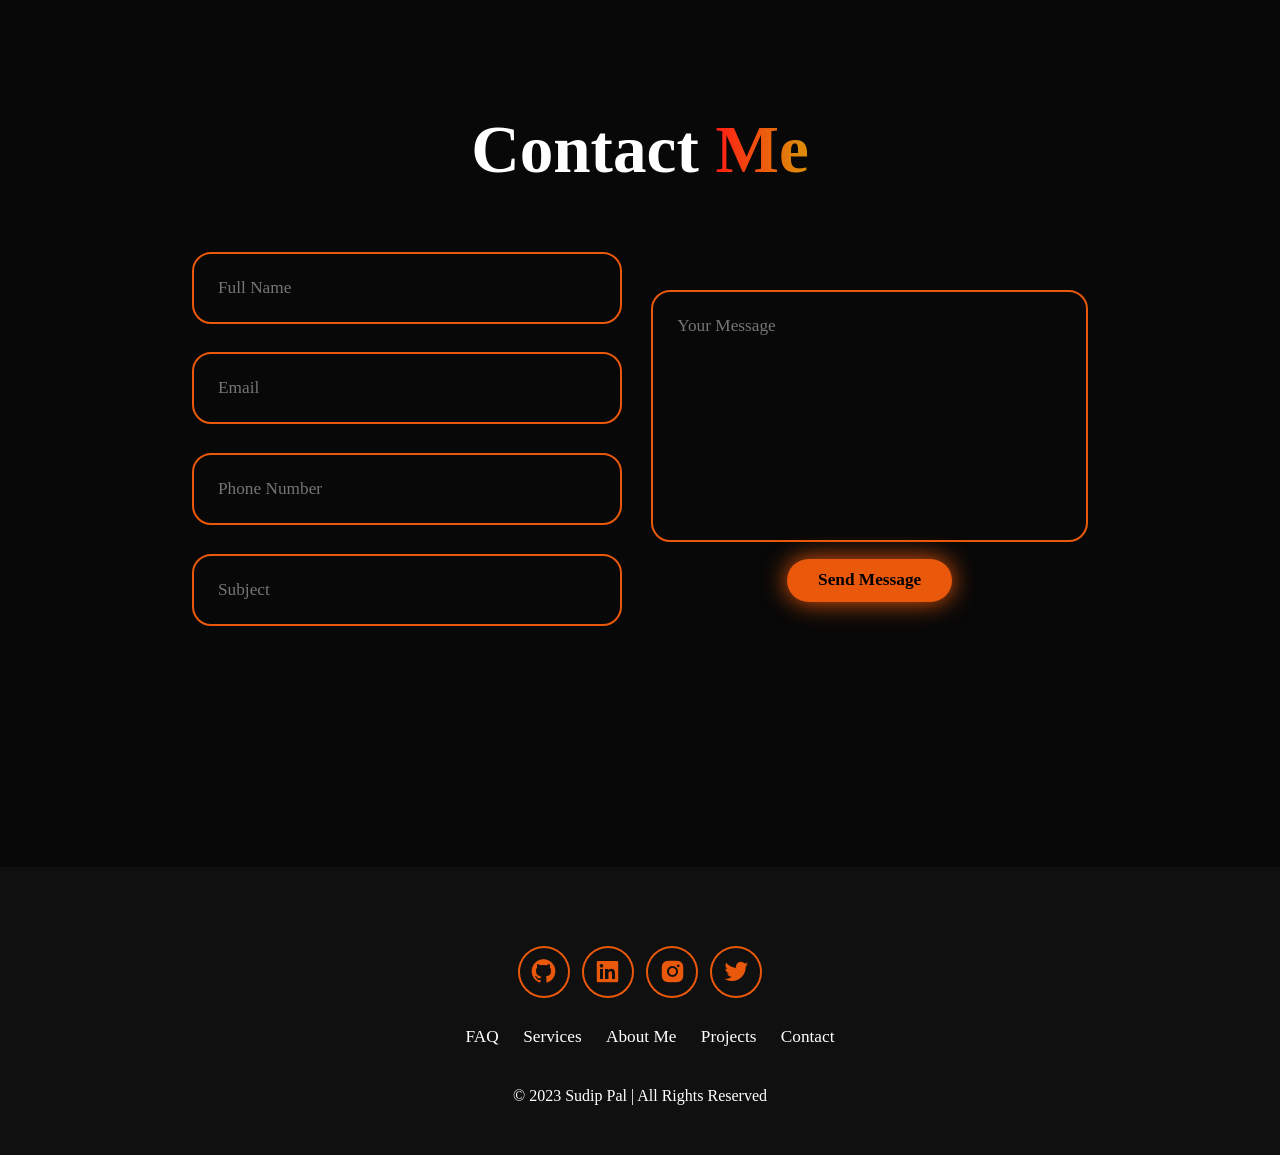
==== commit c0babdcf: "Refine project descriptions in index.html - Project descriptions Updated project descriptions for cl" ====
--- a/index.html
+++ b/index.html
@@ -154,19 +154,19 @@
         <div class="project-card">
             <img src="TASK TAP.png" alt="">
             <h3>Task Tap - Task Management App</h3>
-            <p>Lorem ipsum dolor sit amet consectetur adipisicing elit. Quisquam, quidem.</p>
+            <p>TaskTap is a simple task management tool that brings structure to everyday work by helping you plan, assign, track, and complete tasks — all from a clean, simple interface designed for both individual and team productivity.</p>
         </div>
 
         <div class="project-card">
             <img src="Q-SPLASH.png" alt="">
             <h3>Q-Splash - Daily Quote Sharing App</h3>
-            <p>Lorem ipsum dolor sit amet consectetur adipisicing elit. Quisquam, quidem.</p>
+            <p>Q-Splash is a simple daily quote sharing app that delivers fresh, inspiring quotes every day. It helps users stay motivated, save favorites, and easily share meaningful words with others.</p>
         </div>
 
         <div class="project-card">
             <img src="Facial Recognisation.jpeg" alt="">
-            <h3>A Tool for Recognise Face and Detect Age and Gender</h3>
-            <p>Lorem ipsum dolor sit amet consectetur adipisicing elit. Quisquam, quidem.</p>
+            <h3>A Tool for Recognize Face and Detect Age and Gender</h3>
+            <p>A smart tool that recognizes faces and detects age and gender using AI-based image analysis.</p>
         </div>
 
     </div>
@@ -250,3 +250,4 @@
 
 </html>
 
+
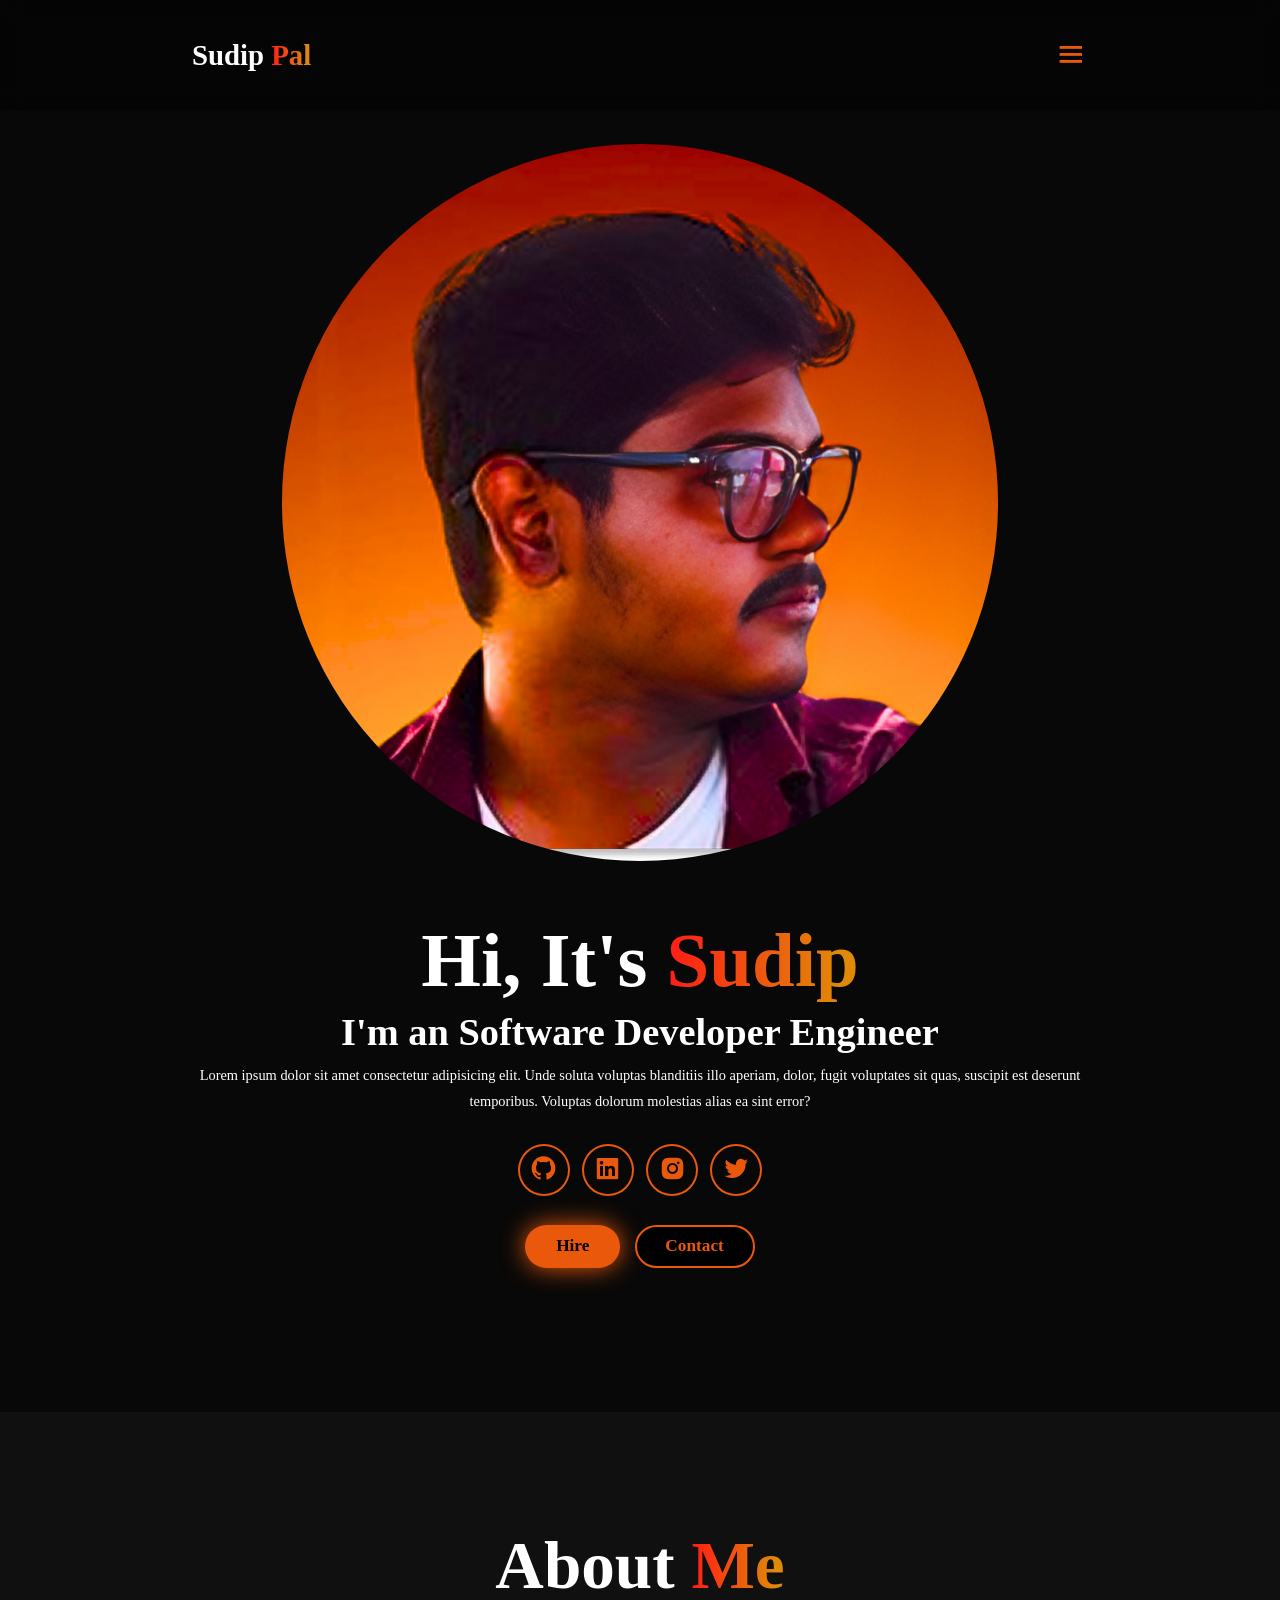
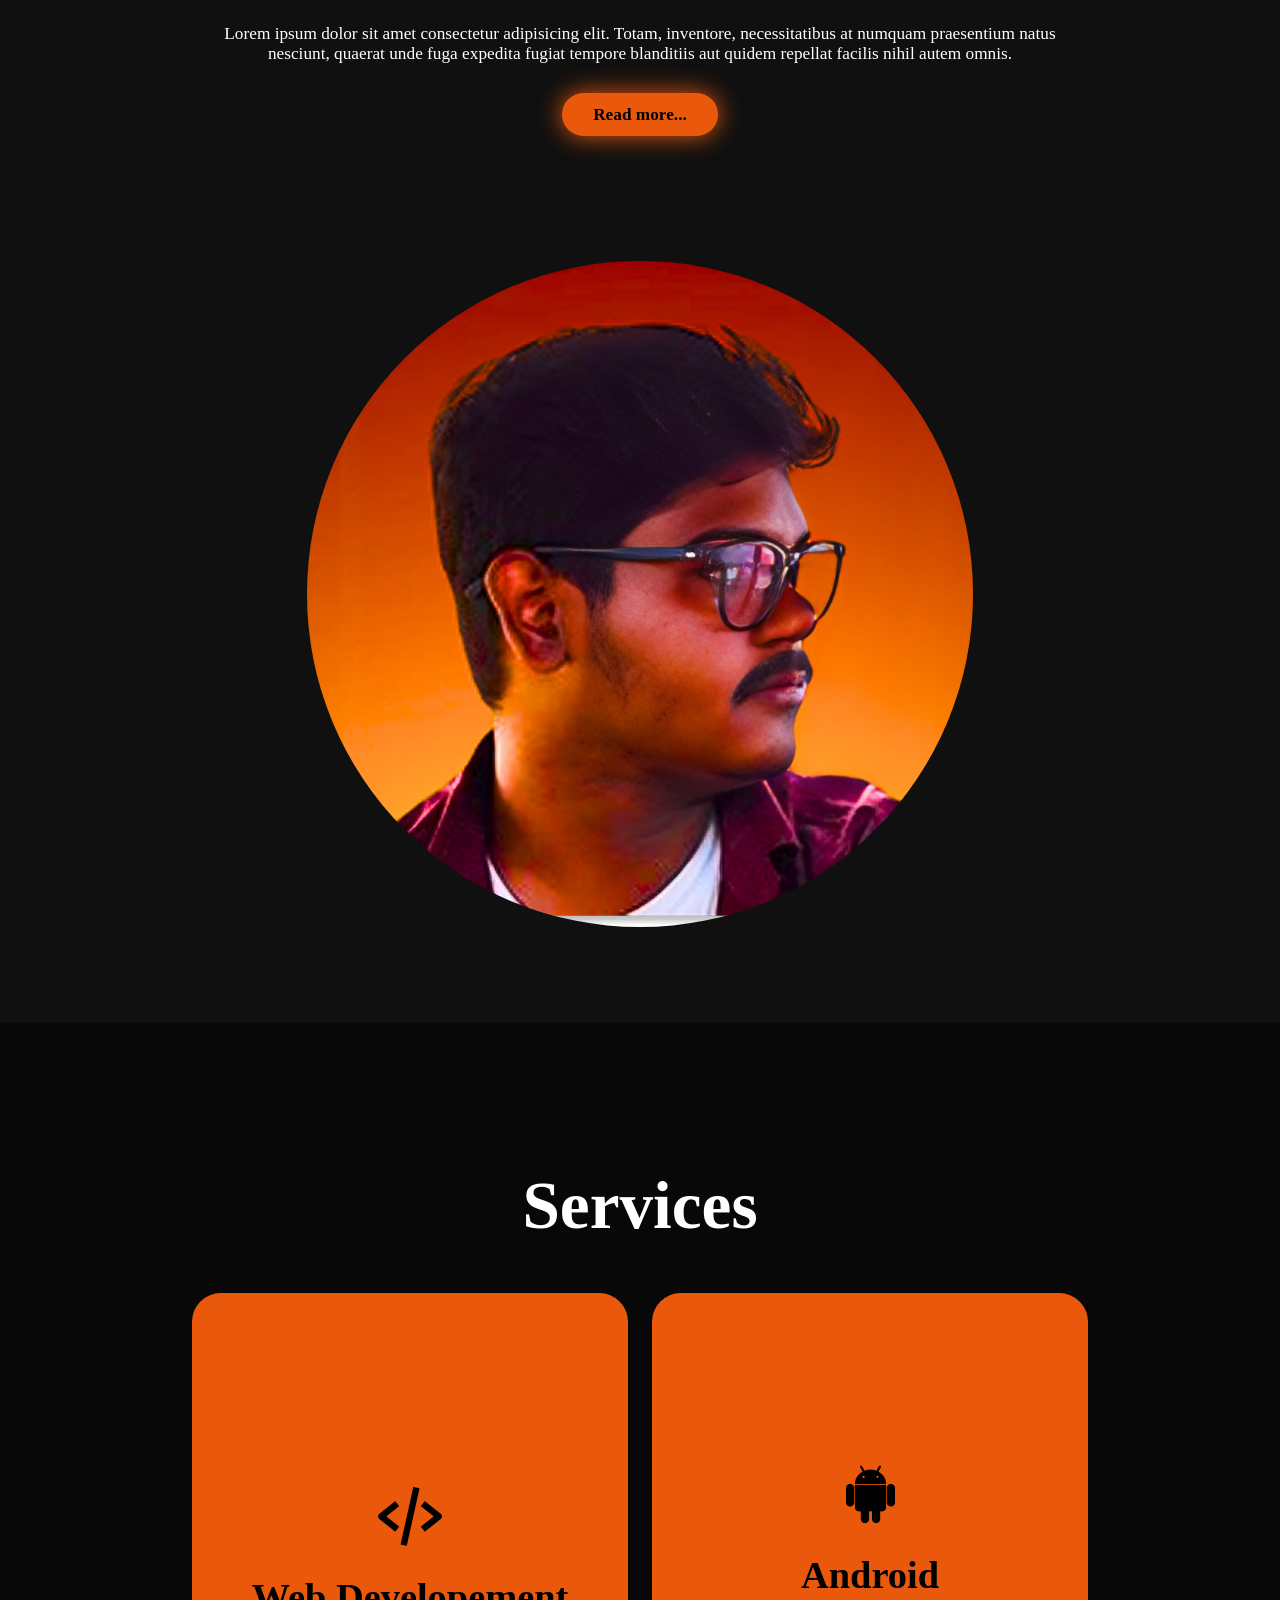
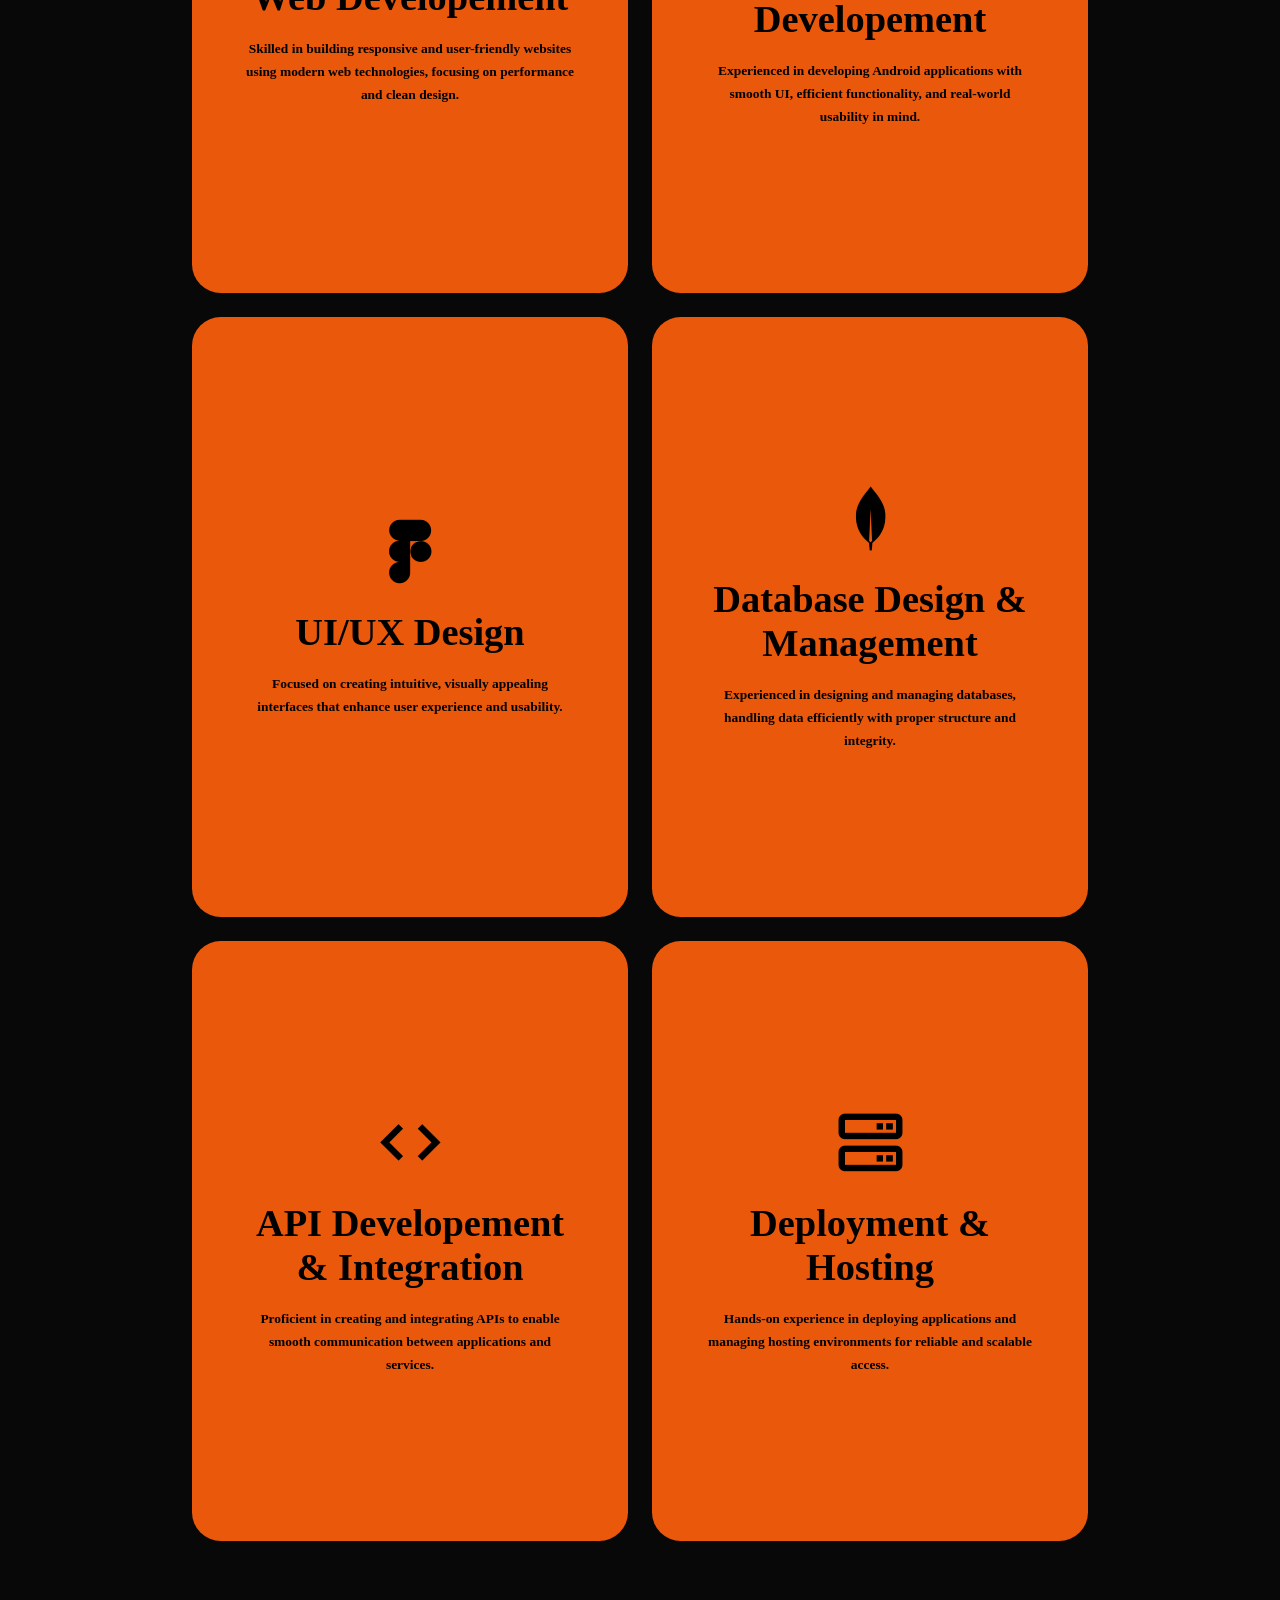
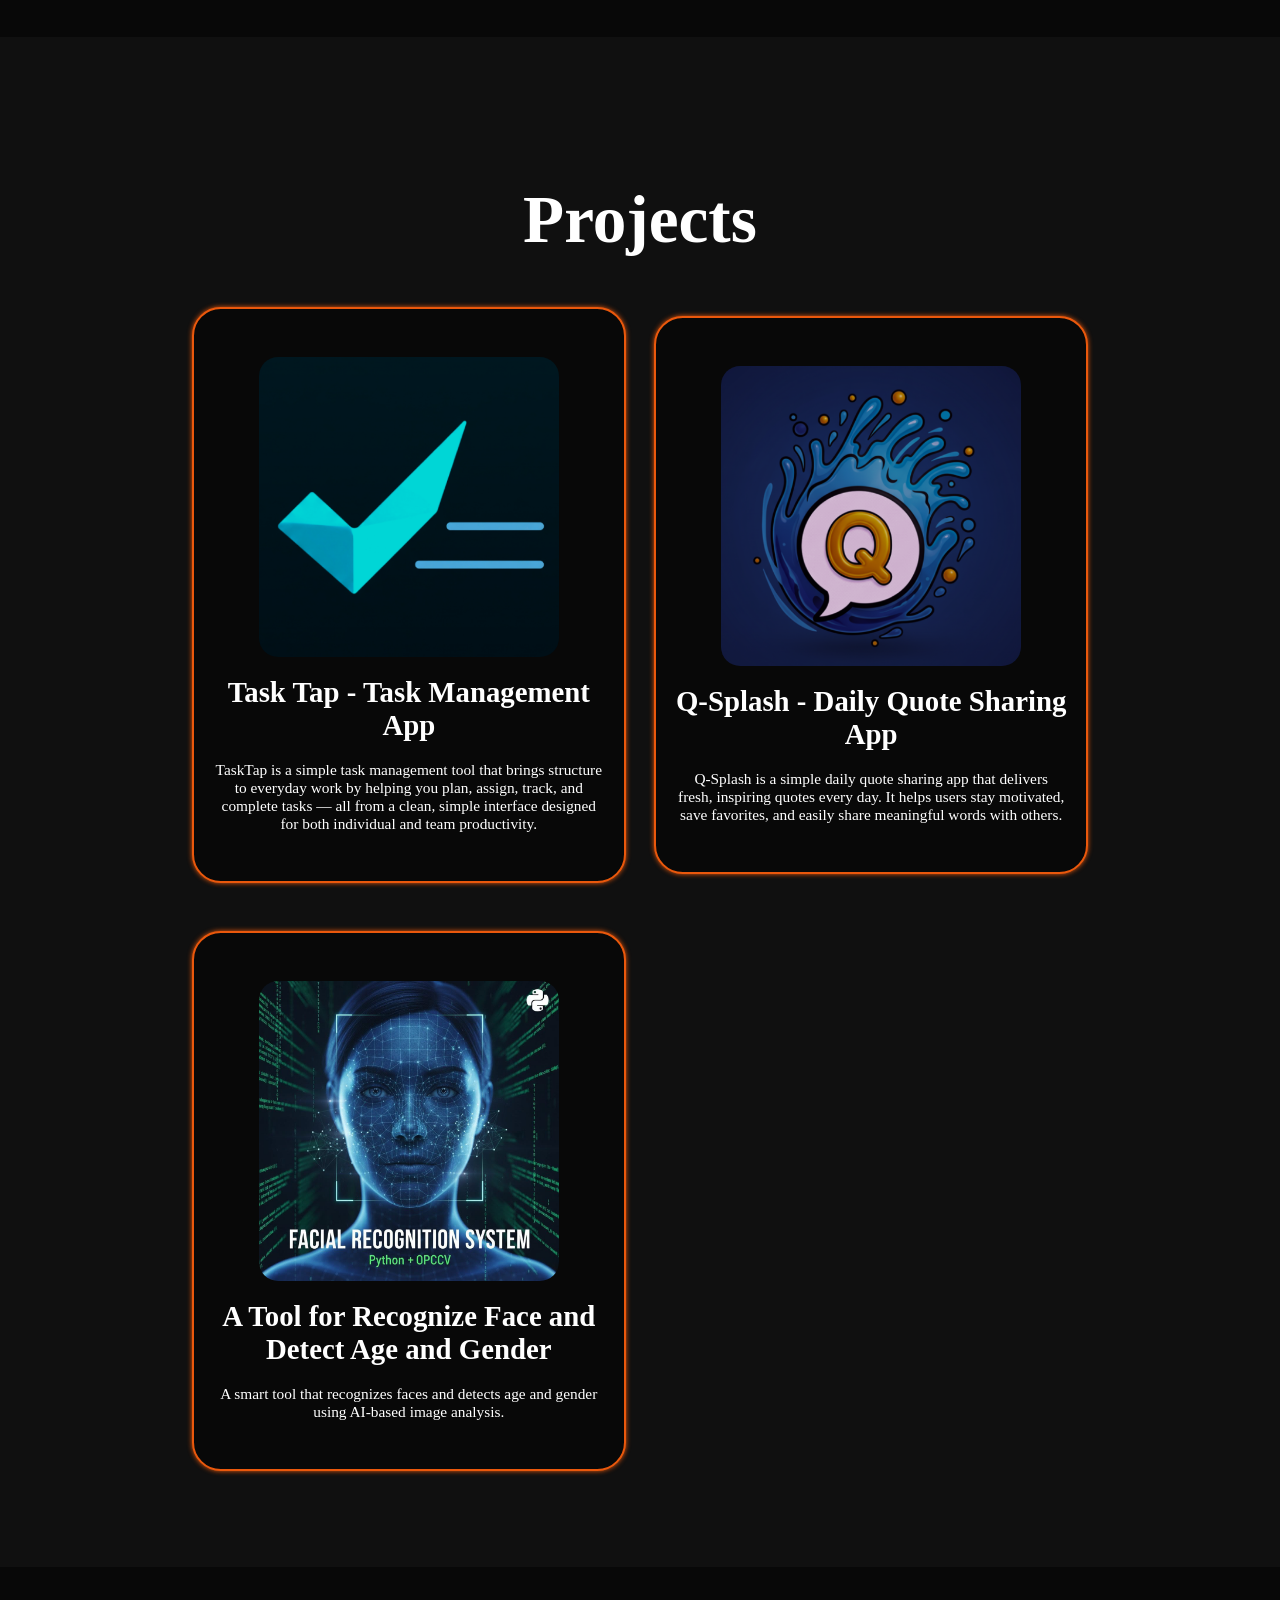
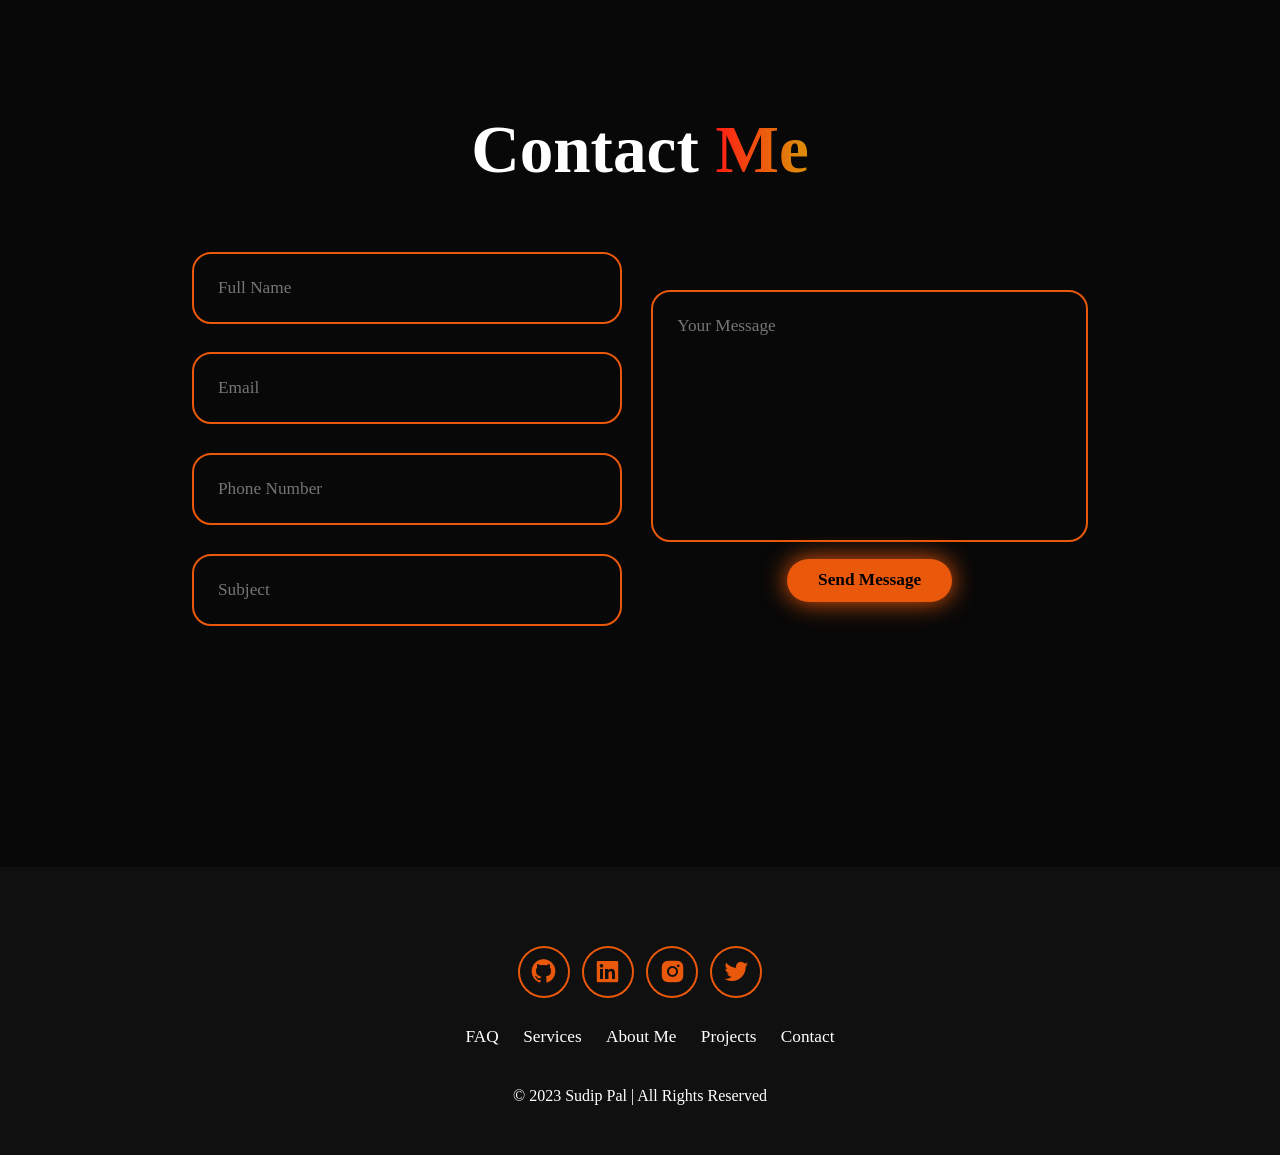
==== commit 711b69cd: "Refine service descriptions in index.html - Services Updated service descriptions for clarity and de" ====
--- a/index.html
+++ b/index.html
@@ -94,7 +94,7 @@
             <div class="service-info">
                 <i class="bx bx-code-alt"></i>
                 <h4>Web Developement</h4>
-                <p>Lorem ipsum dolor sit amet consectetur adipisicing elit. Quisquam, quidem.</p>
+                <p>Skilled in building responsive and user-friendly websites using modern web technologies, focusing on performance and clean design.</p>
             </div>
         </div>
 
@@ -102,7 +102,7 @@
             <div class="service-info">
                 <i class="bx bxl-android"></i>
                 <h4>Android Developement</h4>
-                <p>Lorem ipsum dolor sit amet consectetur adipisicing elit. Quisquam, quidem.</p>
+                <p>Experienced in developing Android applications with smooth UI, efficient functionality, and real-world usability in mind.</p>
             </div>
         </div>
 
@@ -110,7 +110,7 @@
             <div class="service-info">
                 <i class="bx bxl-figma"></i>
                 <h4>UI/UX Design</h4>
-                <p>Lorem ipsum dolor sit amet consectetur adipisicing elit. Quisquam, quidem.</p>
+                <p>Focused on creating intuitive, visually appealing interfaces that enhance user experience and usability.</p>
             </div>
         </div>
 
@@ -118,7 +118,7 @@
             <div class="service-info">
                 <i class="bx bxl-mongodb"></i>
                 <h4>Database Design & Management</h4>
-                <p>Lorem ipsum dolor sit amet consectetur adipisicing elit. Quisquam, quidem.</p>
+                <p>Experienced in designing and managing databases, handling data efficiently with proper structure and integrity.</p>
             </div>
         </div>
 
@@ -126,7 +126,7 @@
             <div class="service-info">
                 <i class="bx bx-code"></i>
                 <h4>API Developement & Integration</h4>
-                <p>Lorem ipsum dolor sit amet consectetur adipisicing elit. Quisquam, quidem.</p>
+                <p>Proficient in creating and integrating APIs to enable smooth communication between applications and services.</p>
             </div>
         </div>
 
@@ -134,7 +134,7 @@
             <div class="service-info">
                 <i class="bx bx-server"></i>
                 <h4>Deployment & Hosting</h4>
-                <p>Lorem ipsum dolor sit amet consectetur adipisicing elit. Quisquam, quidem.</p>
+                <p>Hands-on experience in deploying applications and managing hosting environments for reliable and scalable access.</p>
             </div>
         </div>
     </div>
@@ -251,3 +251,4 @@
 </html>
 
 
+
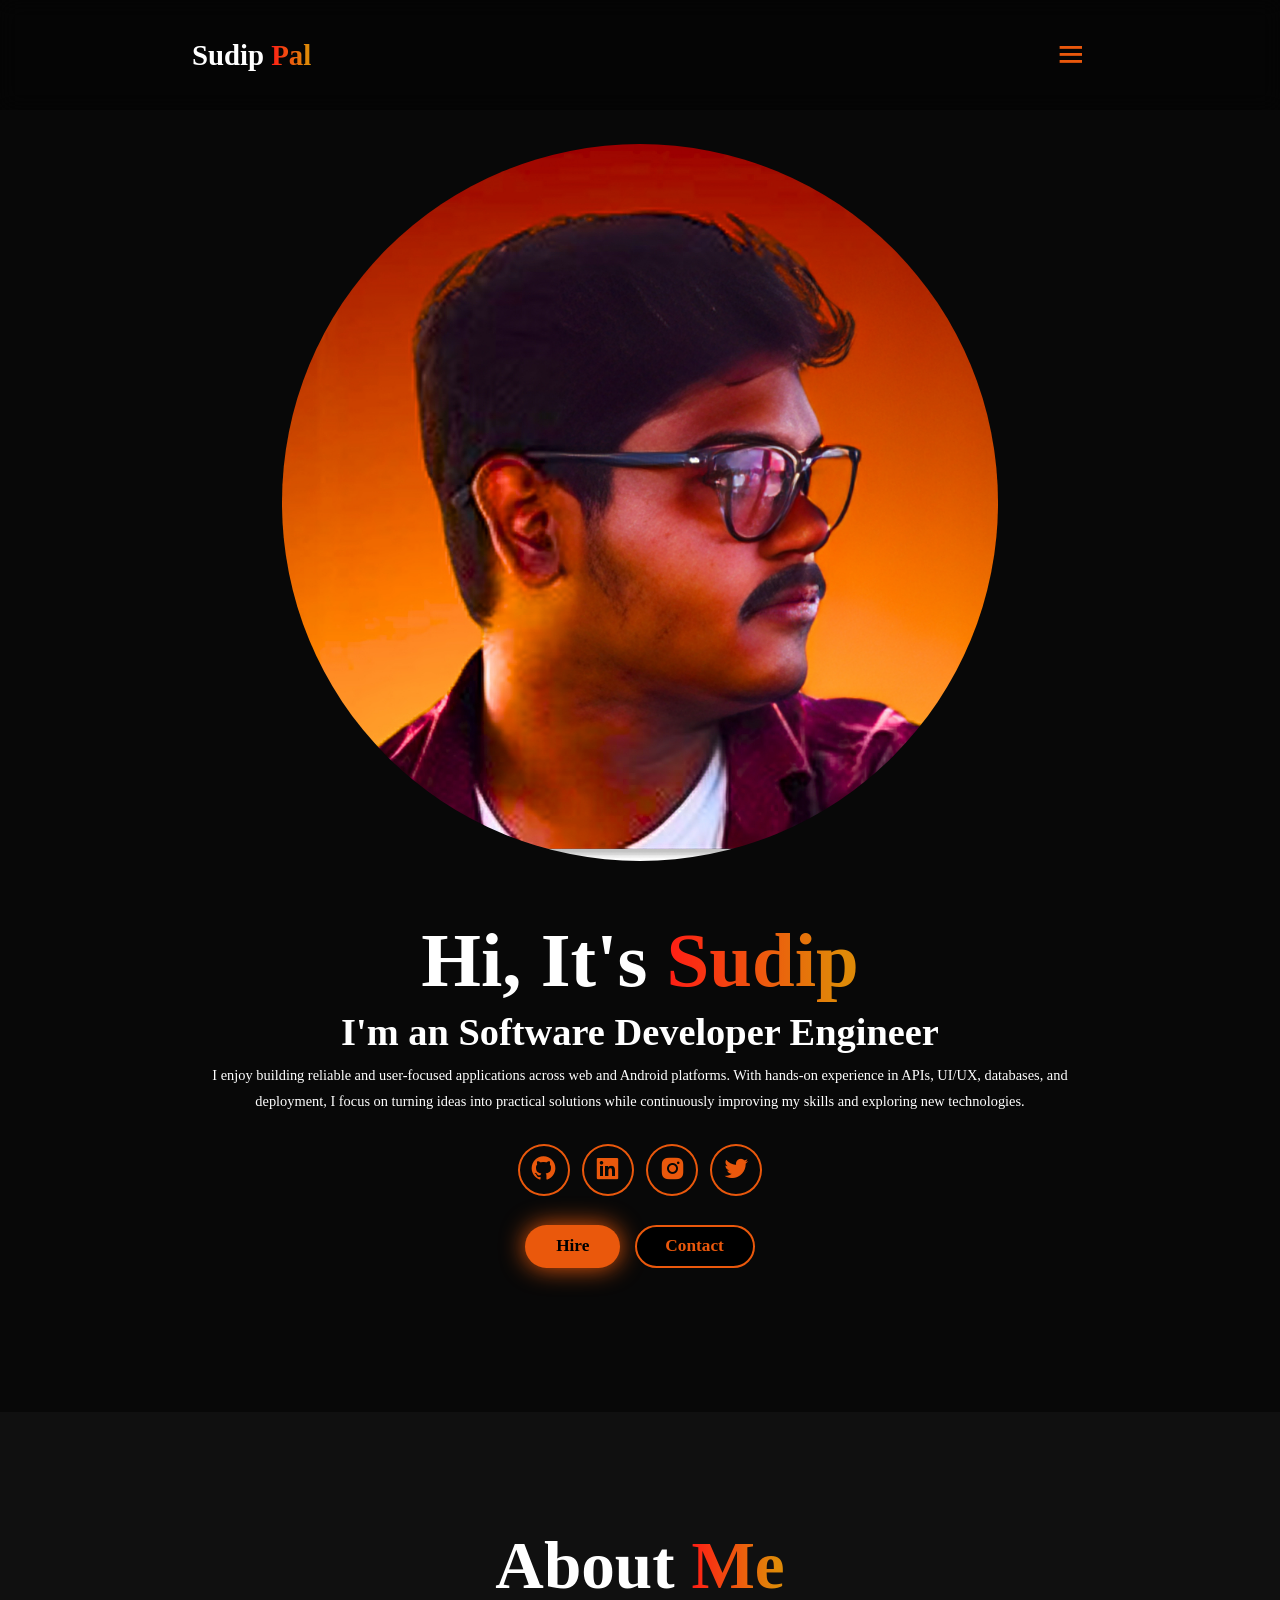
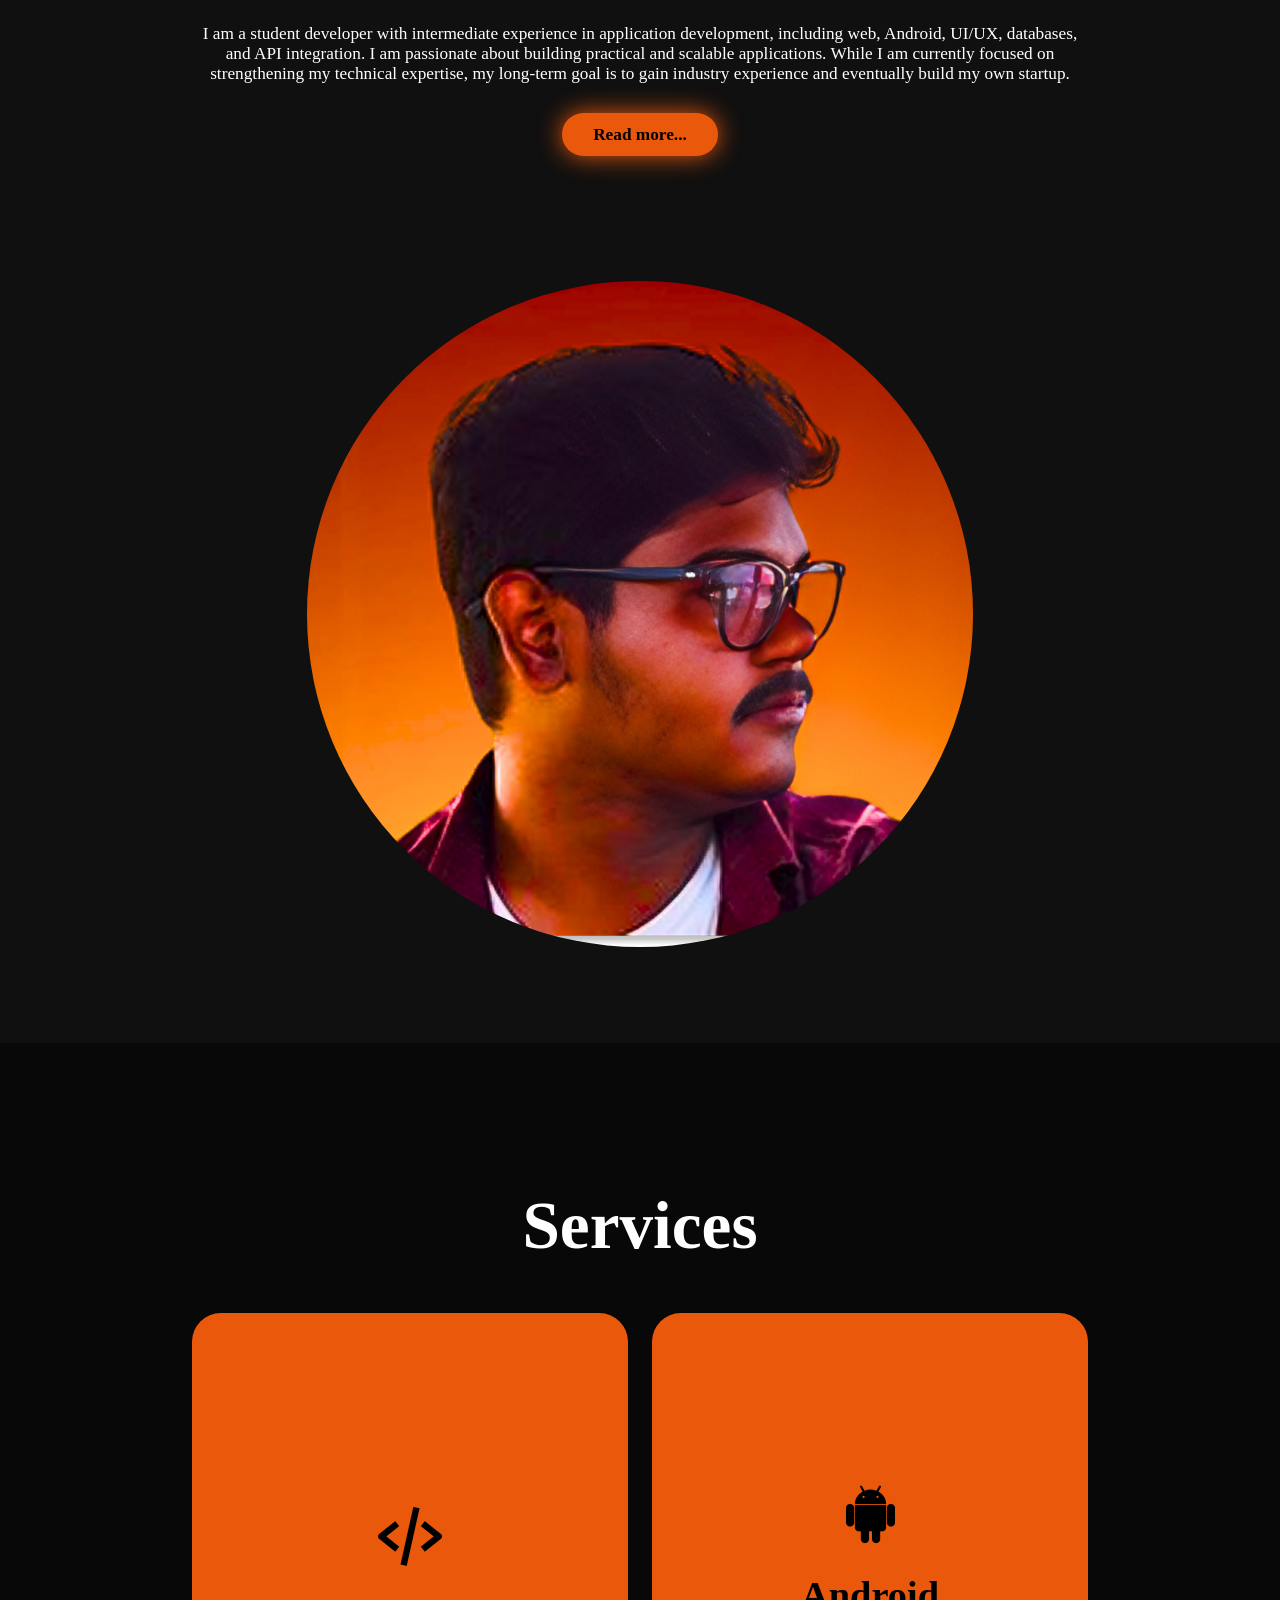
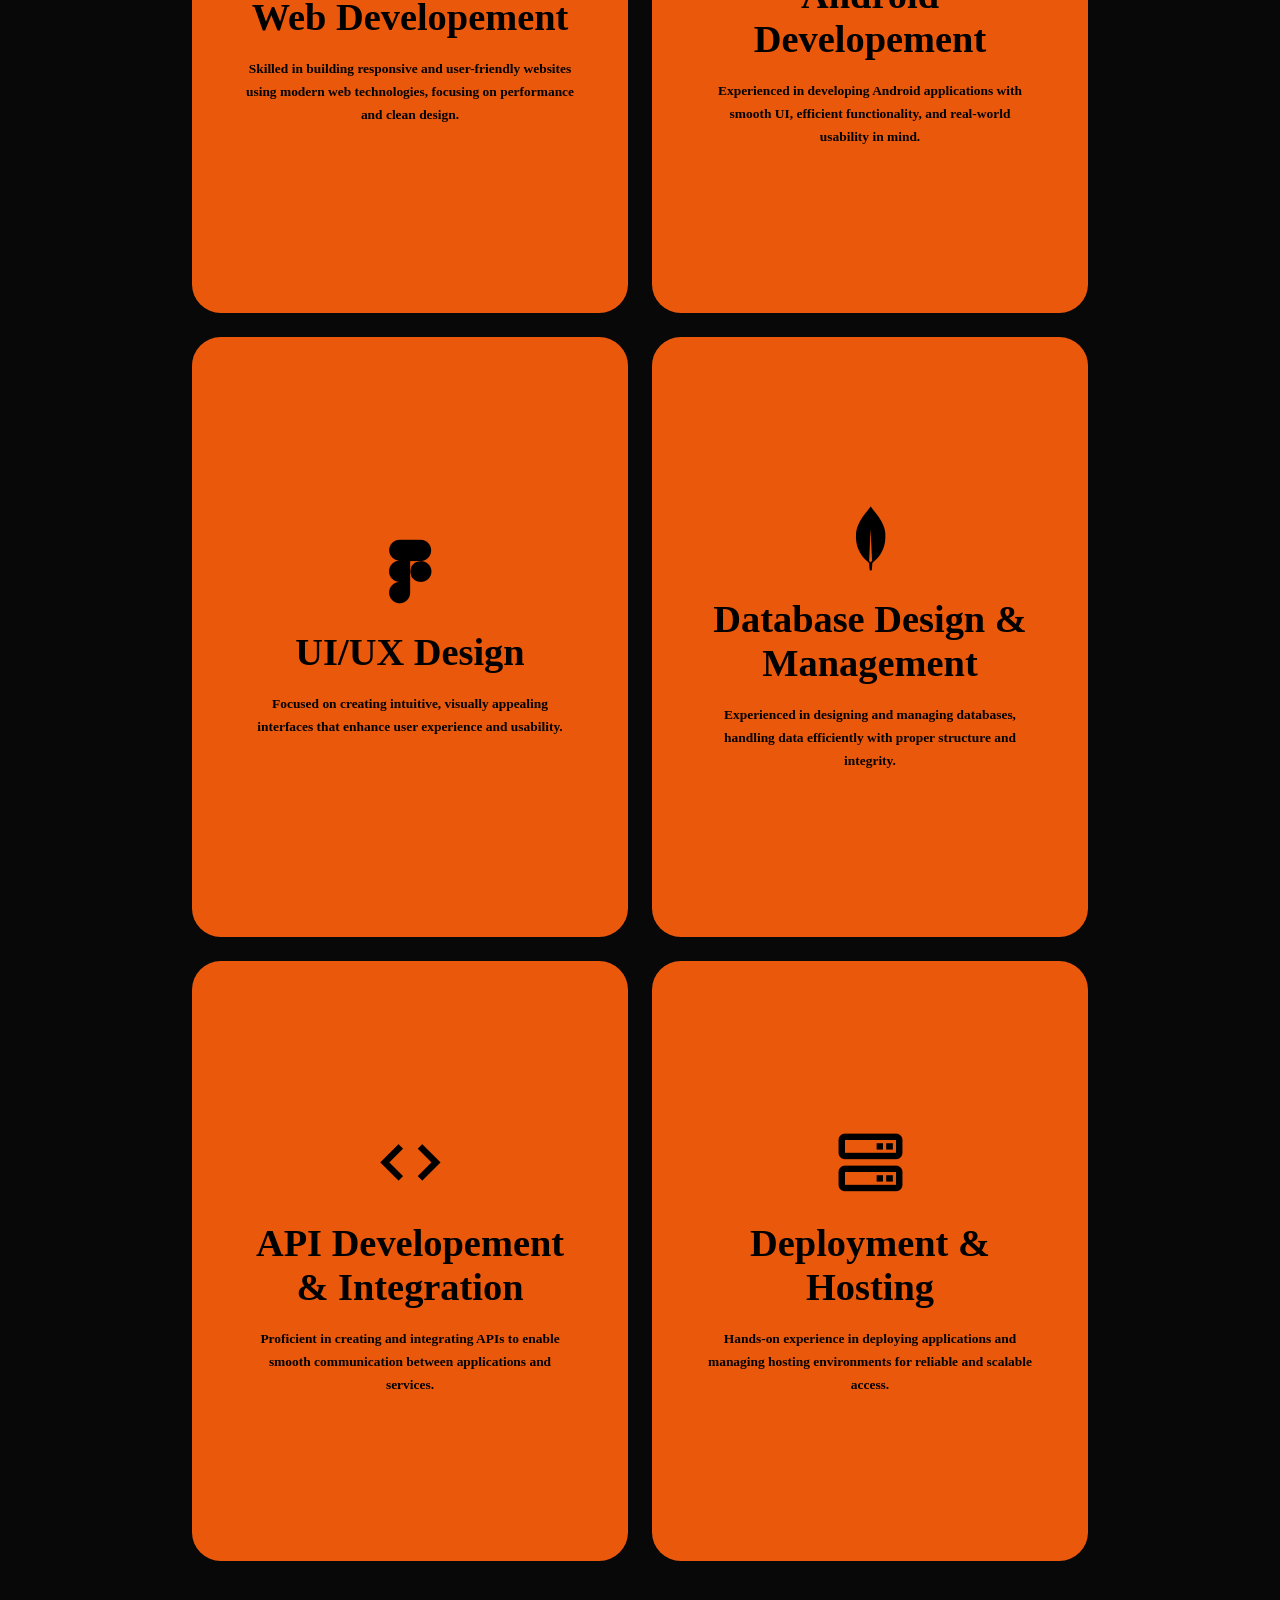
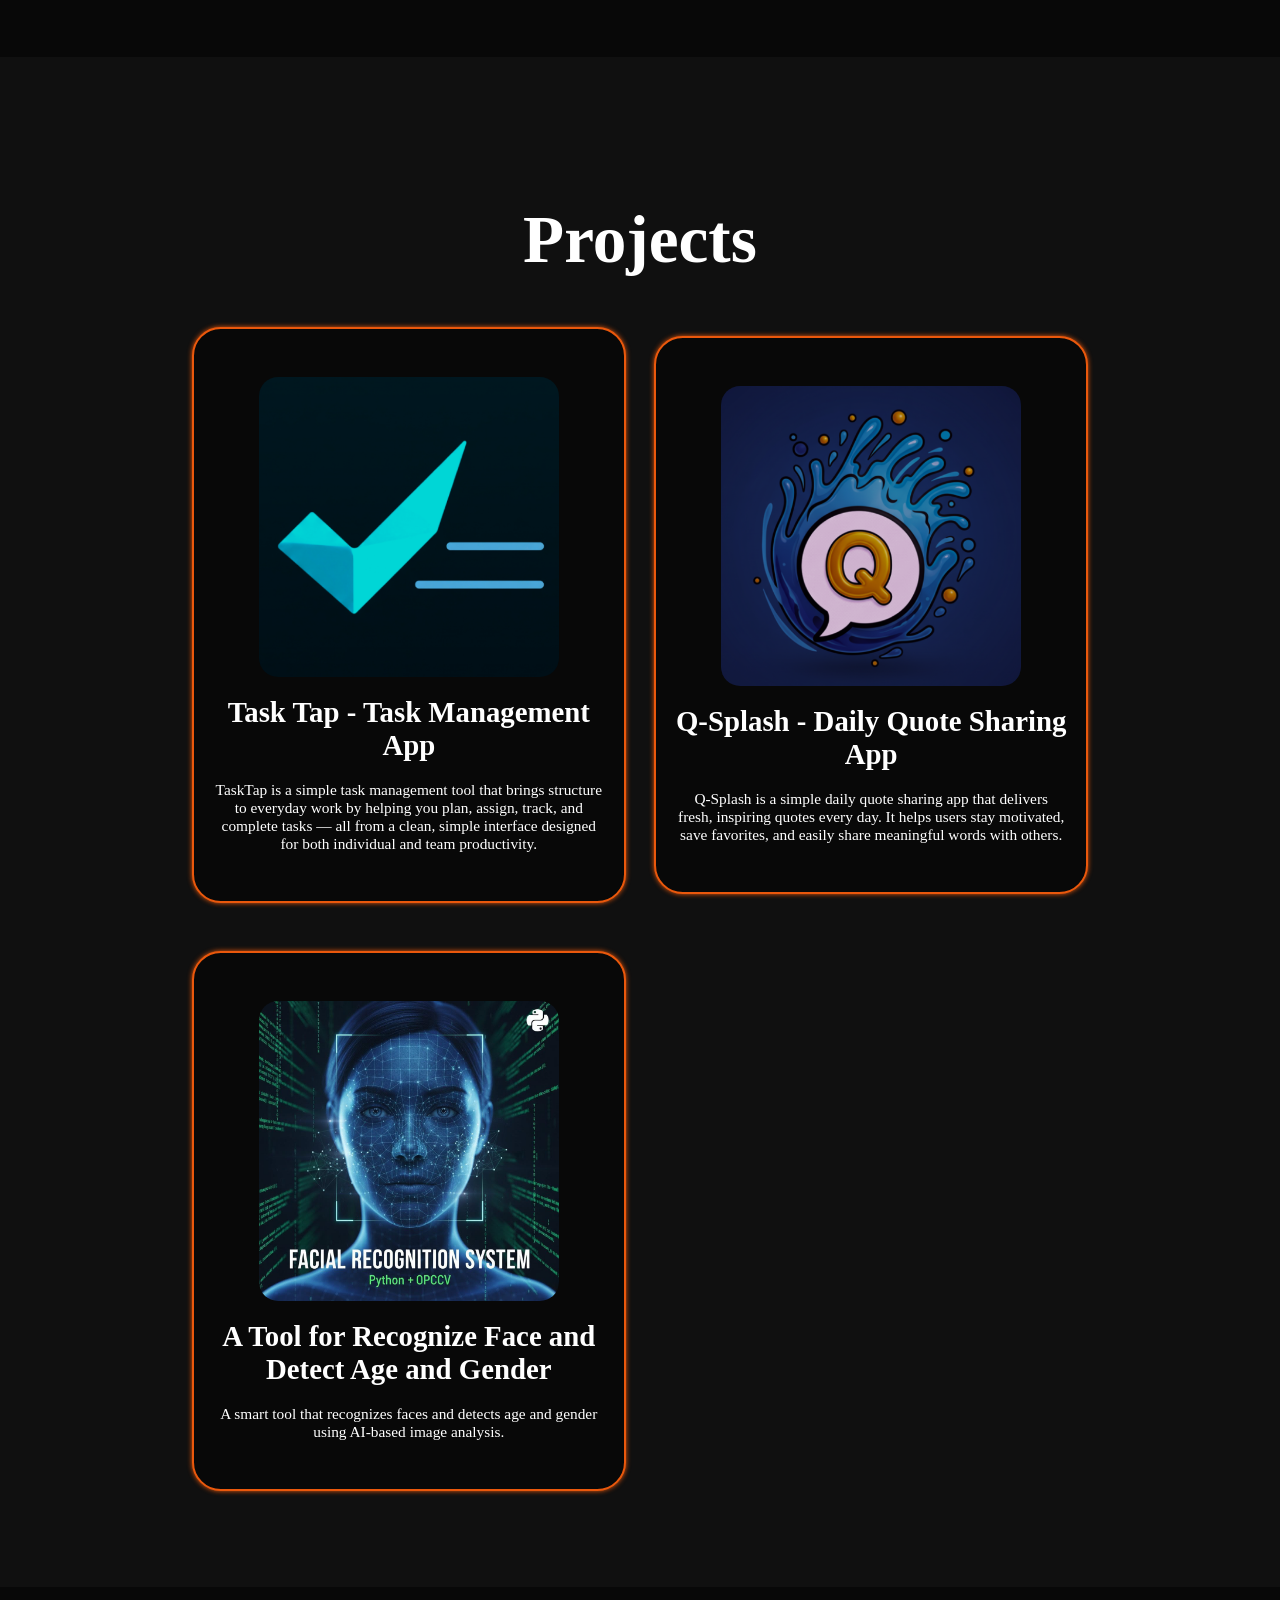
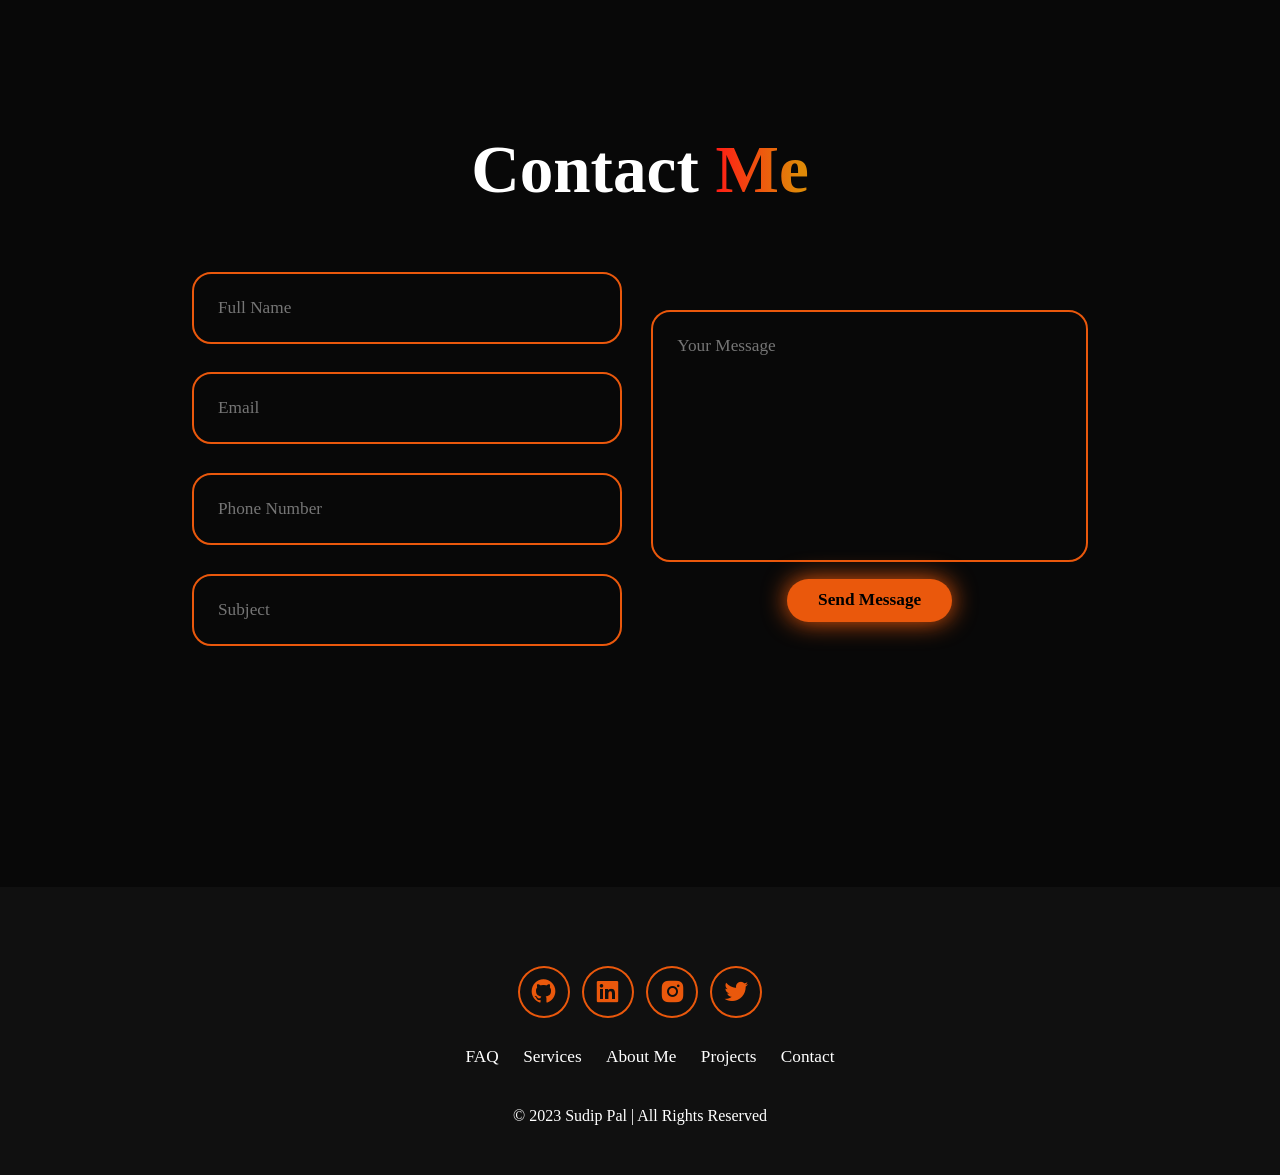
==== commit c826f604: "Revise portfolio introduction and about section Updated the content in the index.html file to provid" ====
--- a/index.html
+++ b/index.html
@@ -37,7 +37,7 @@
         <div class="home-content">
             <h1>Hi, It's <span>Sudip</span></h1>
             <h3>I'm an Software Developer Engineer</h3>
-            <p>Lorem ipsum dolor sit amet consectetur adipisicing elit. Unde soluta voluptas blanditiis illo aperiam, dolor, fugit voluptates sit quas, suscipit est deserunt temporibus. Voluptas dolorum molestias alias ea sint error?</p>
+            <p>I enjoy building reliable and user-focused applications across web and Android platforms. With hands-on experience in APIs, UI/UX, databases, and deployment, I focus on turning ideas into practical solutions while continuously improving my skills and exploring new technologies.</p>
 
             <div class="social-icons">
                 <a href="https://github.com/sudip-29" target="_blank">
@@ -78,7 +78,7 @@
 
     <div class="about-content">
         <h2>About <span>Me</span></h2>
-        <p>Lorem ipsum dolor sit amet consectetur adipisicing elit. Totam, inventore, necessitatibus at numquam praesentium natus nesciunt, quaerat unde fuga expedita fugiat tempore blanditiis aut quidem repellat facilis nihil autem omnis.</p>
+        <p>I am a student developer with intermediate experience in application development, including web, Android, UI/UX, databases, and API integration. I am passionate about building practical and scalable applications. While I am currently focused on strengthening my technical expertise, my long-term goal is to gain industry experience and eventually build my own startup.</p>
         <a href="#" class="btn">Read more...</a>
     </div>
 </section>
@@ -252,3 +252,4 @@
 
 
 
+
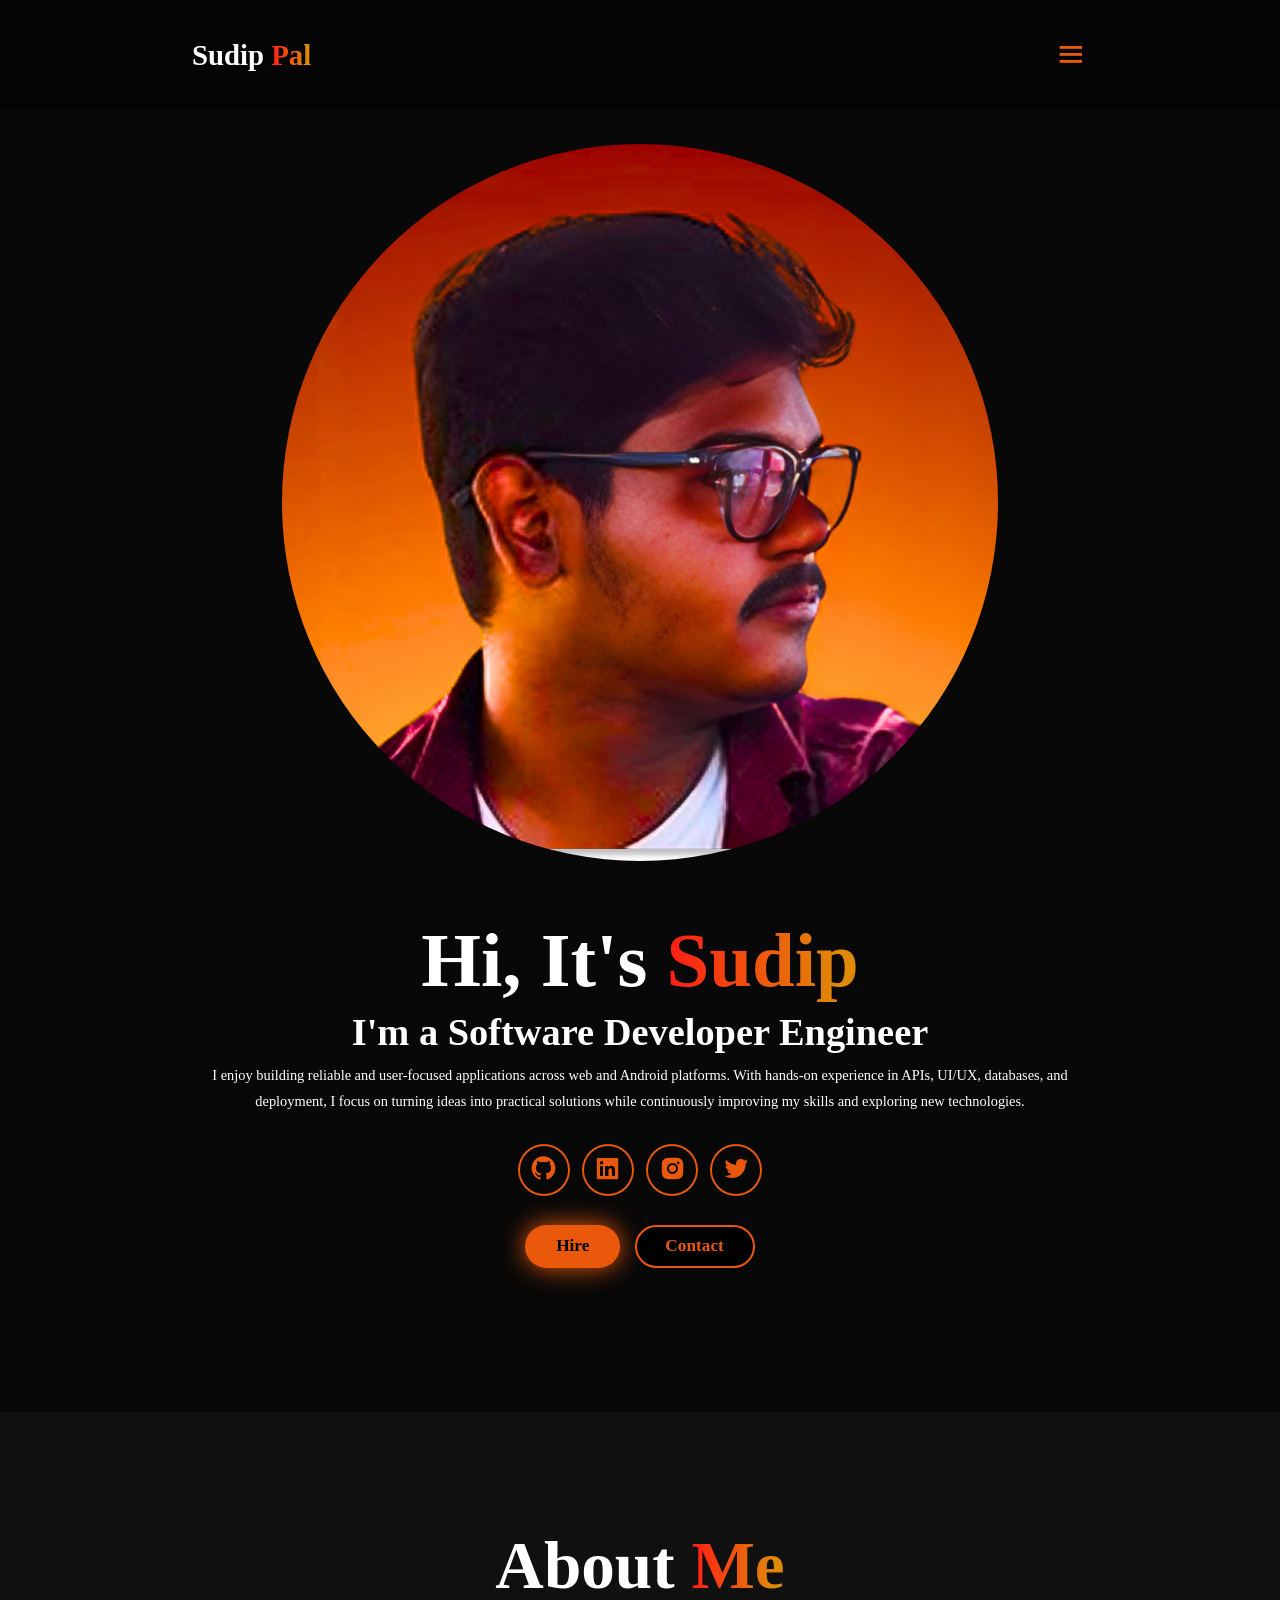
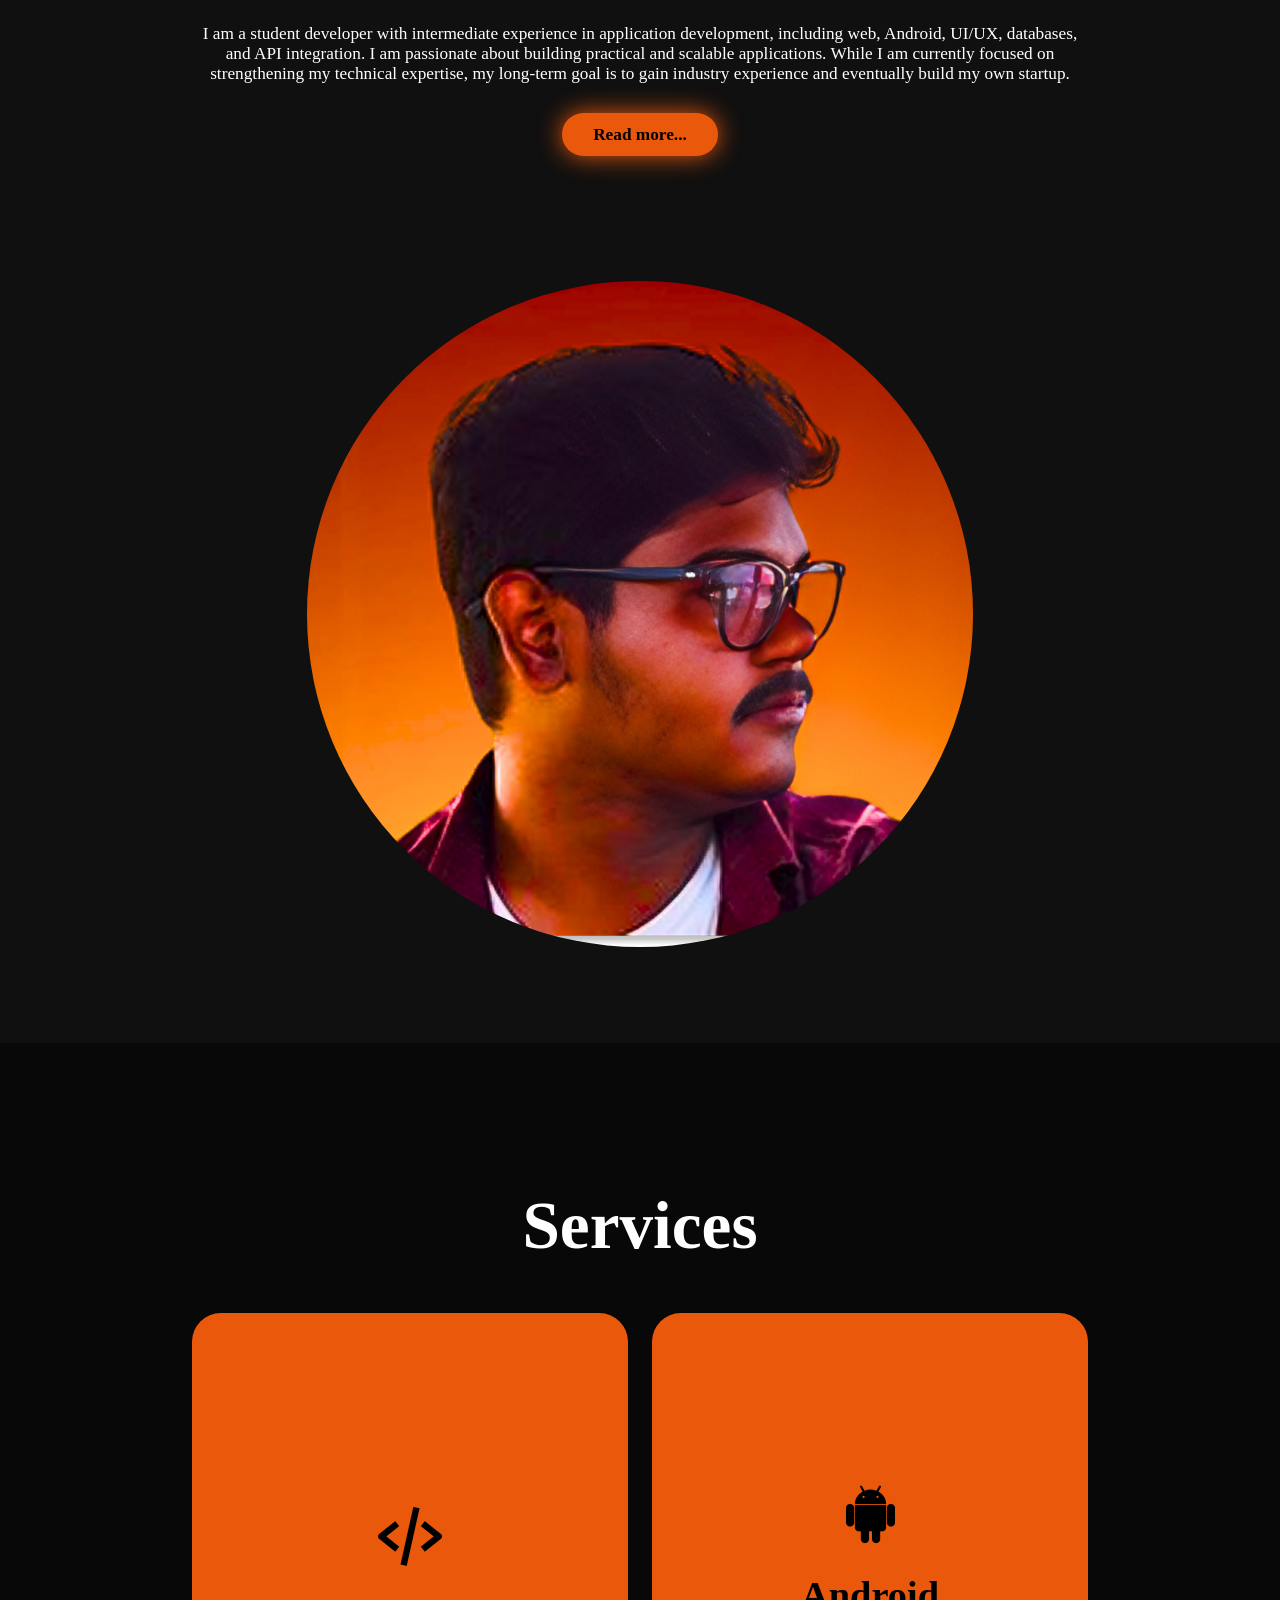
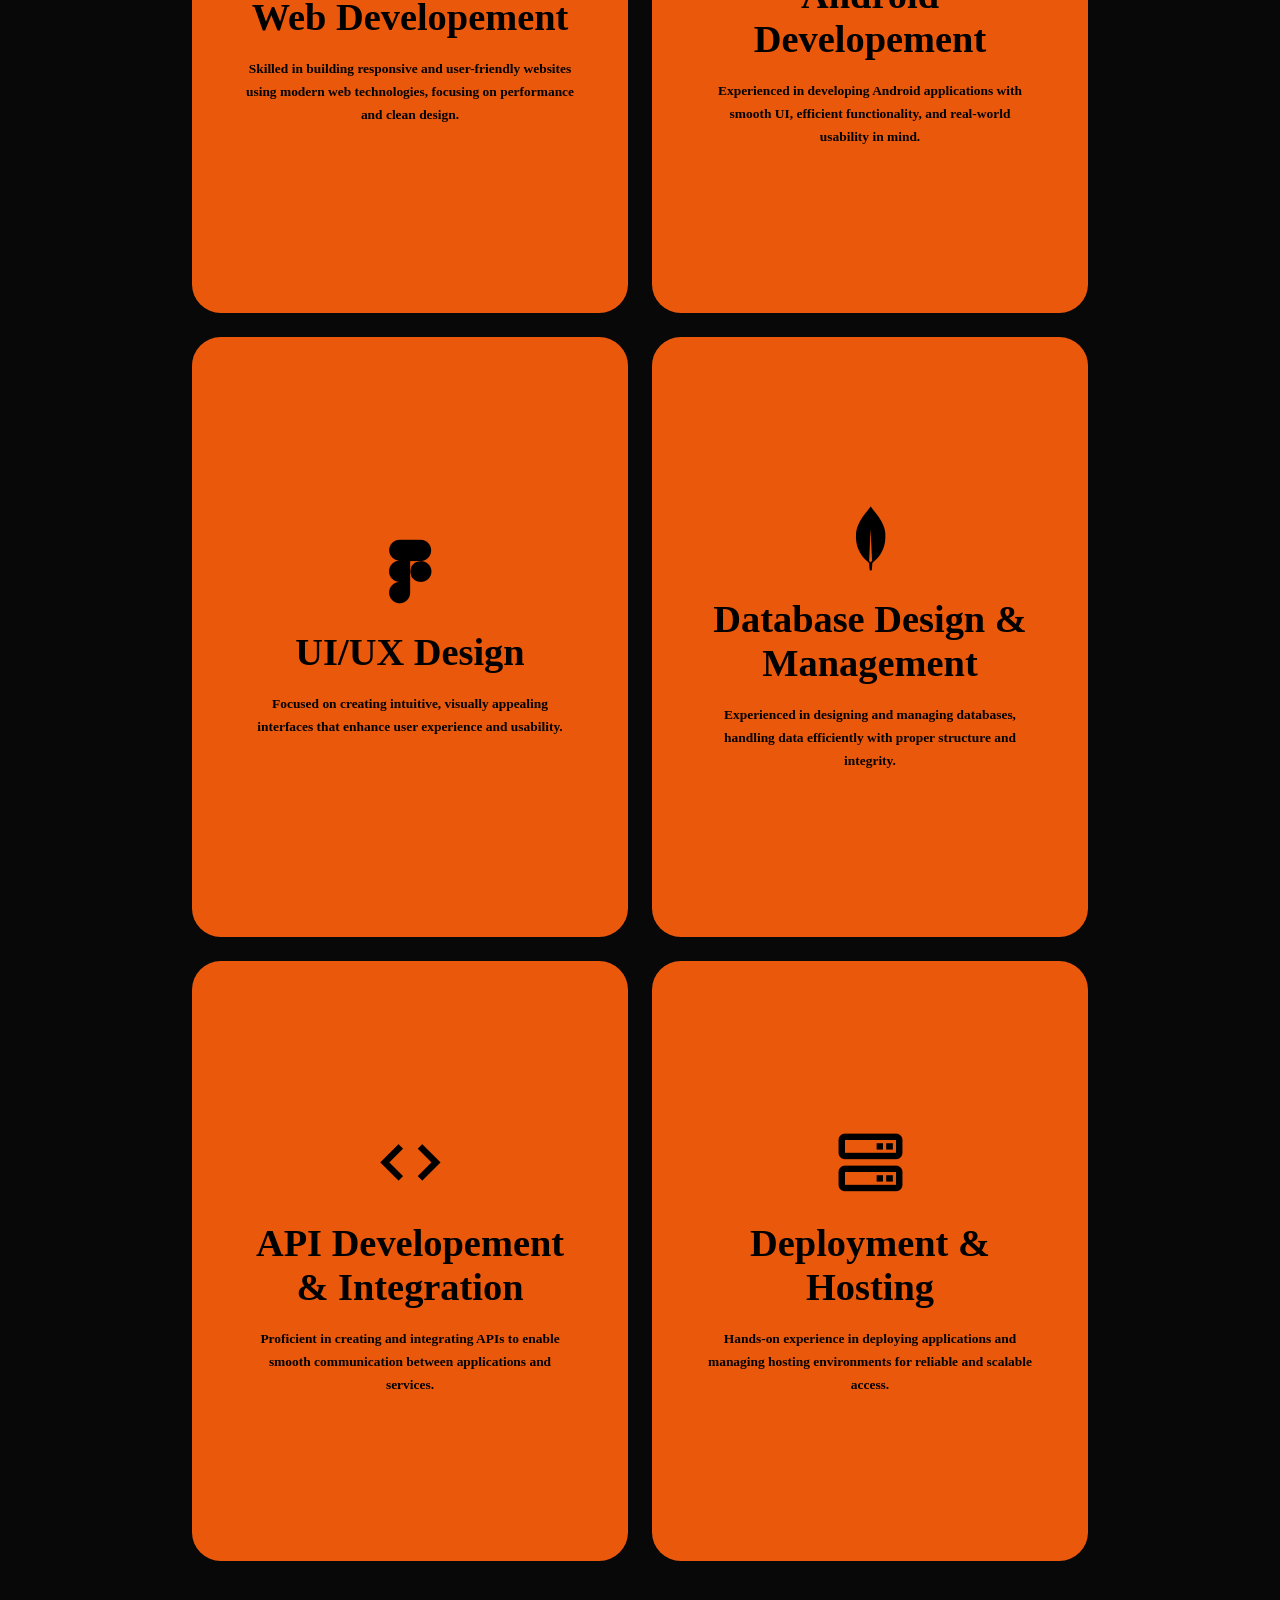
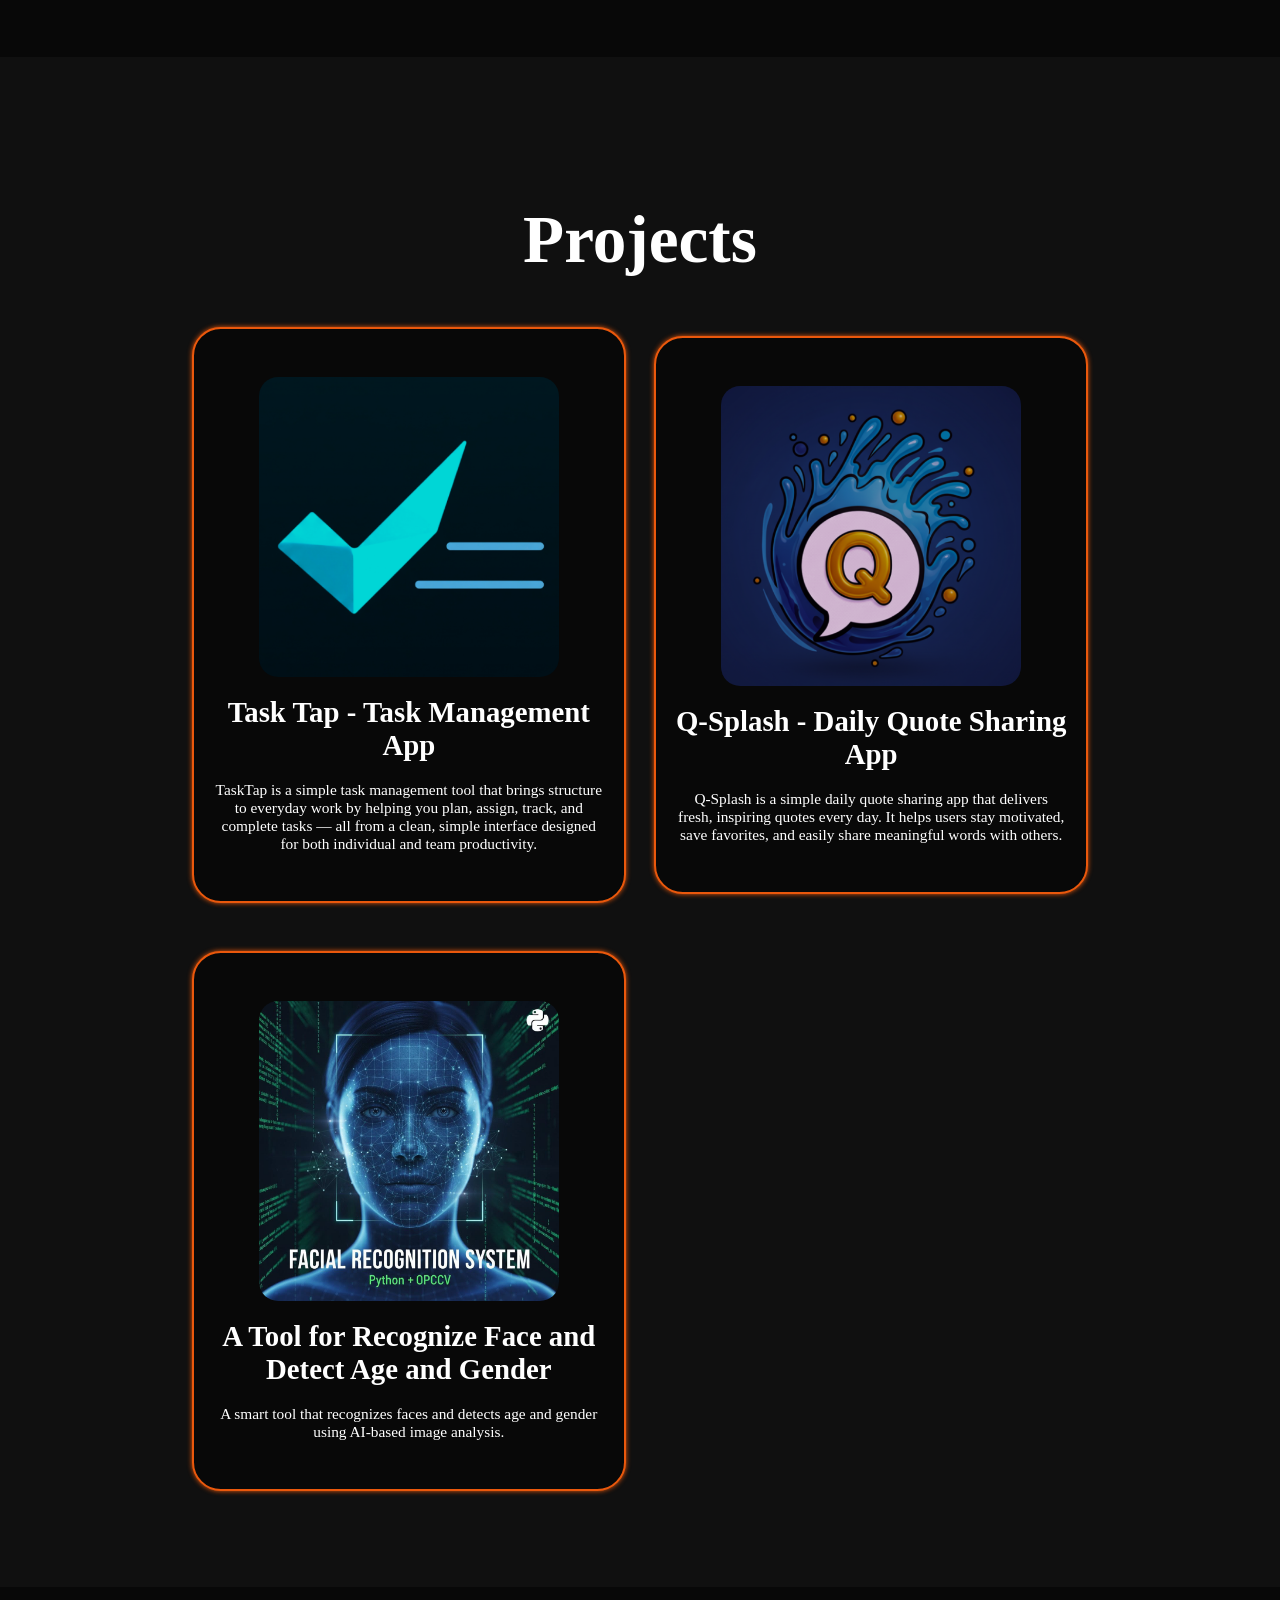
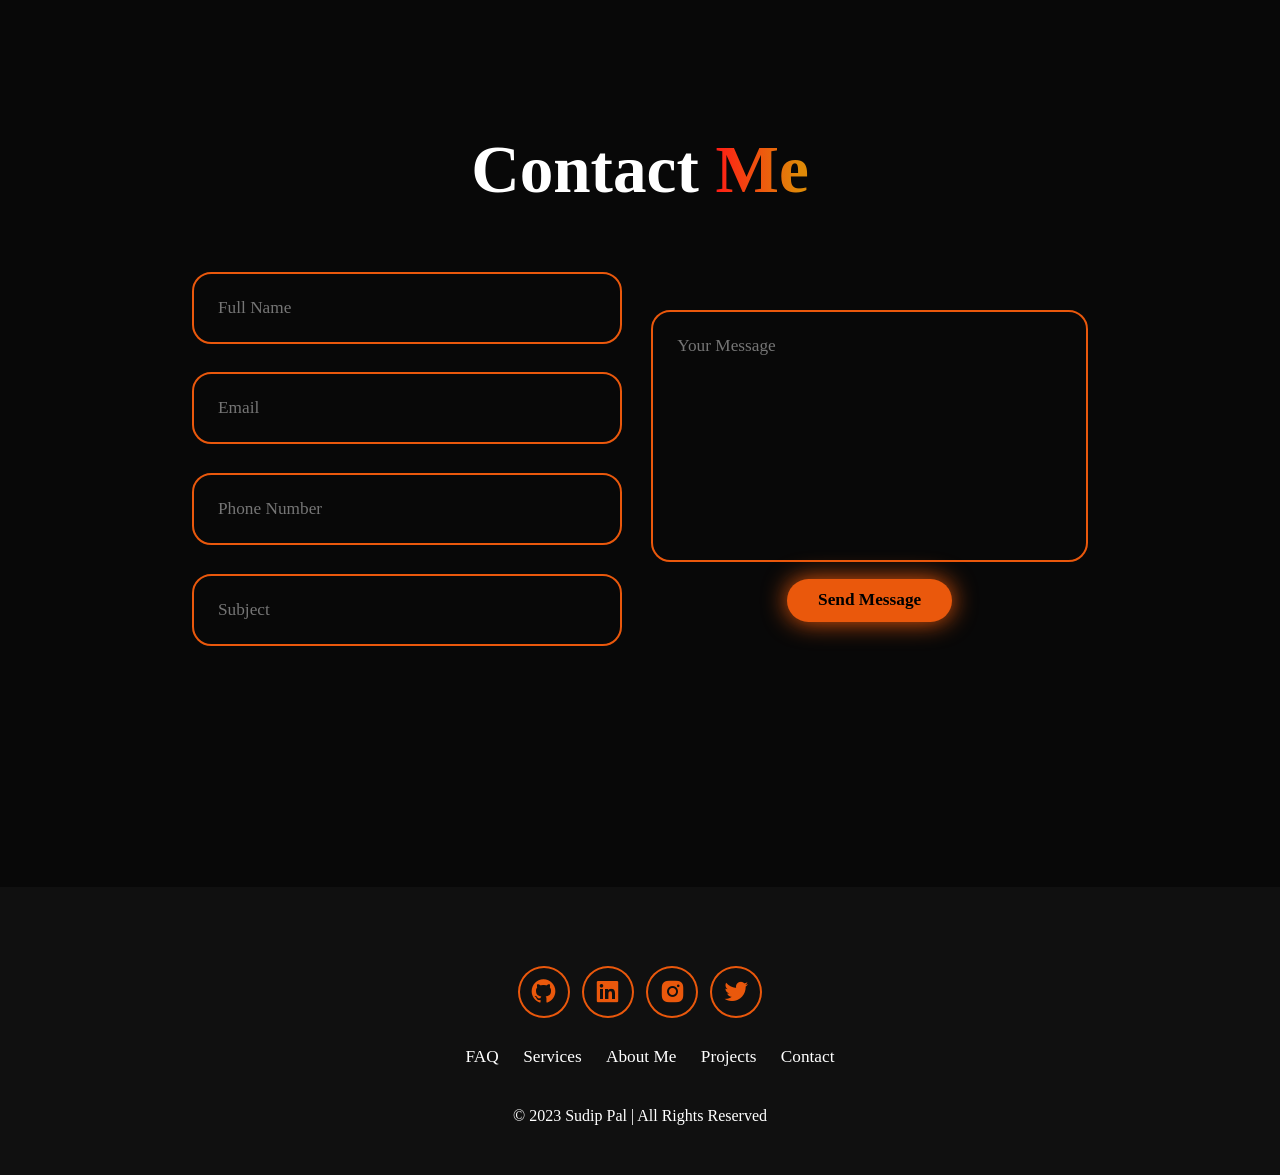
==== commit fd089d91: "Fix HTML formatting and structure" ====
--- a/index.html
+++ b/index.html
@@ -36,7 +36,7 @@
     <section class="home" id="home">
         <div class="home-content">
             <h1>Hi, It's <span>Sudip</span></h1>
-            <h3>I'm an Software Developer Engineer</h3>
+            <h3>I'm a Software Developer Engineer</h3>
             <p>I enjoy building reliable and user-focused applications across web and Android platforms. With hands-on experience in APIs, UI/UX, databases, and deployment, I focus on turning ideas into practical solutions while continuously improving my skills and exploring new technologies.</p>
 
             <div class="social-icons">
@@ -253,3 +253,4 @@
 
 
 
+
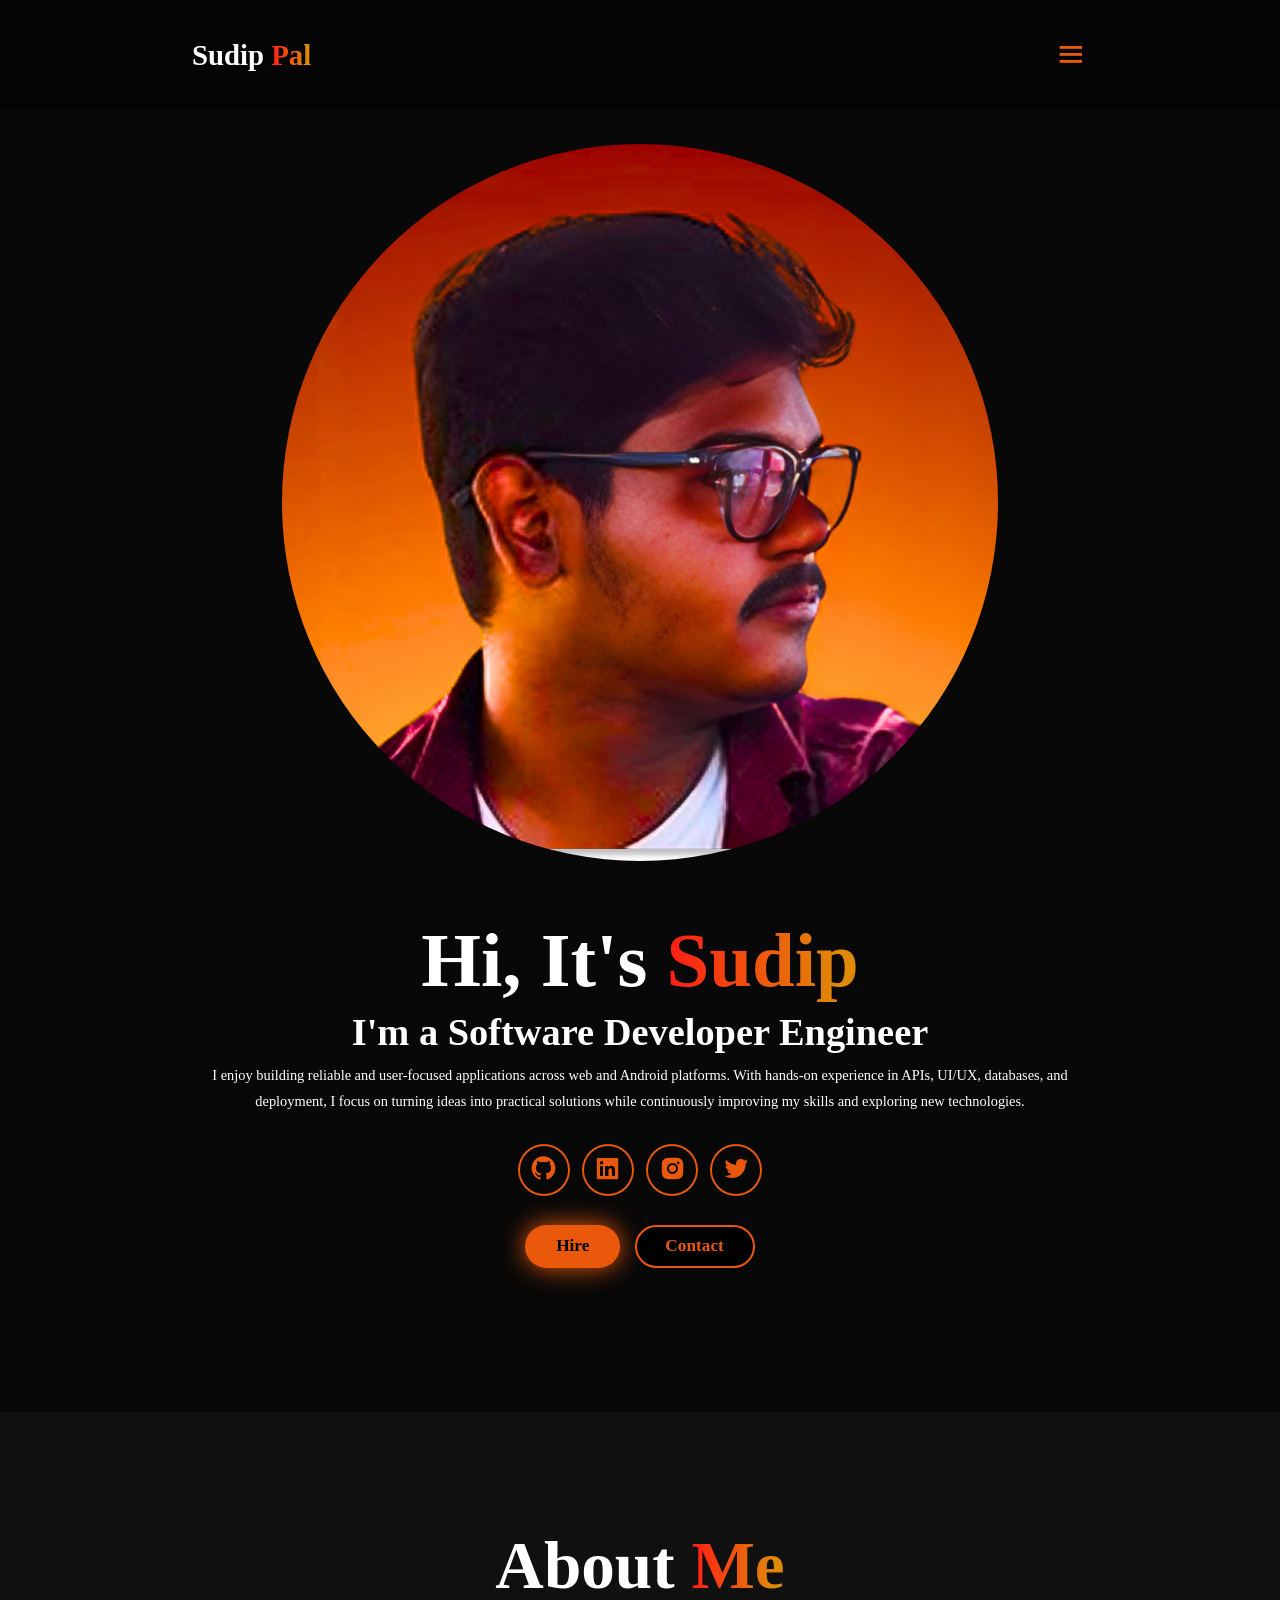
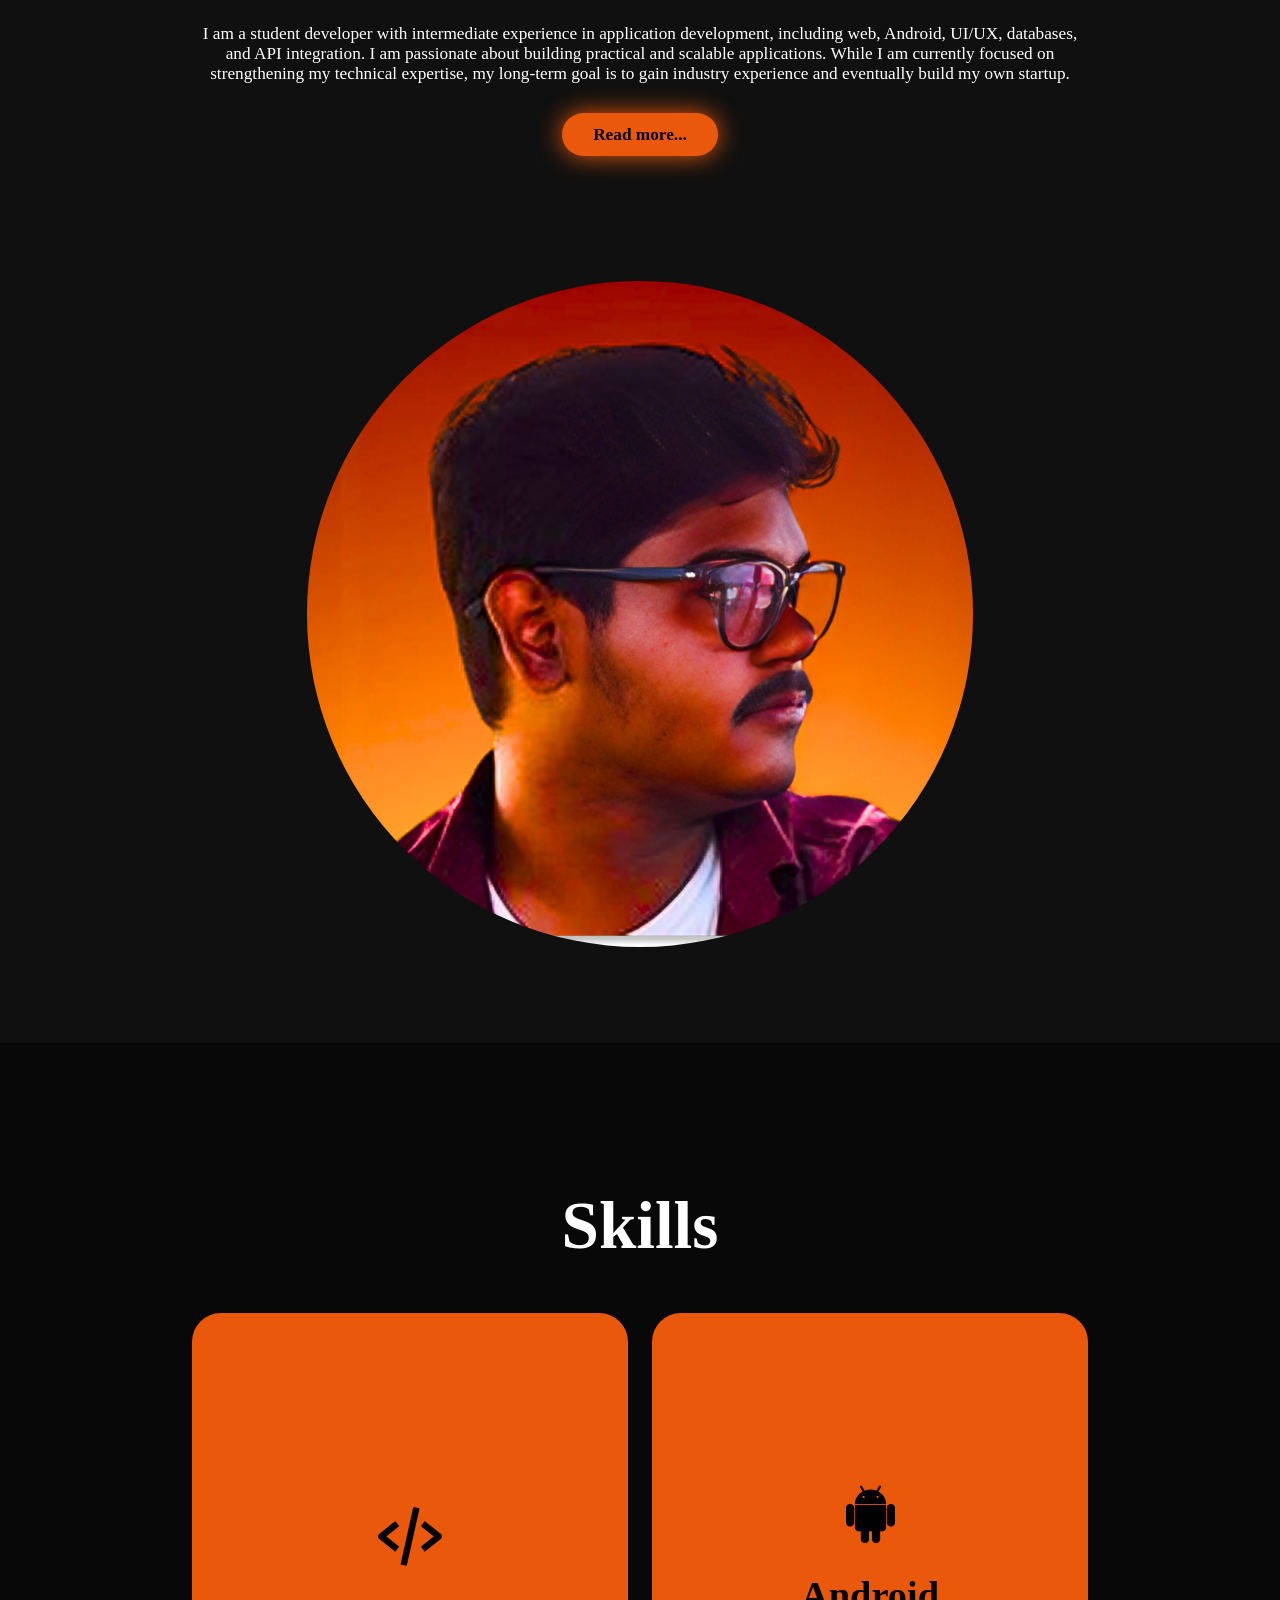
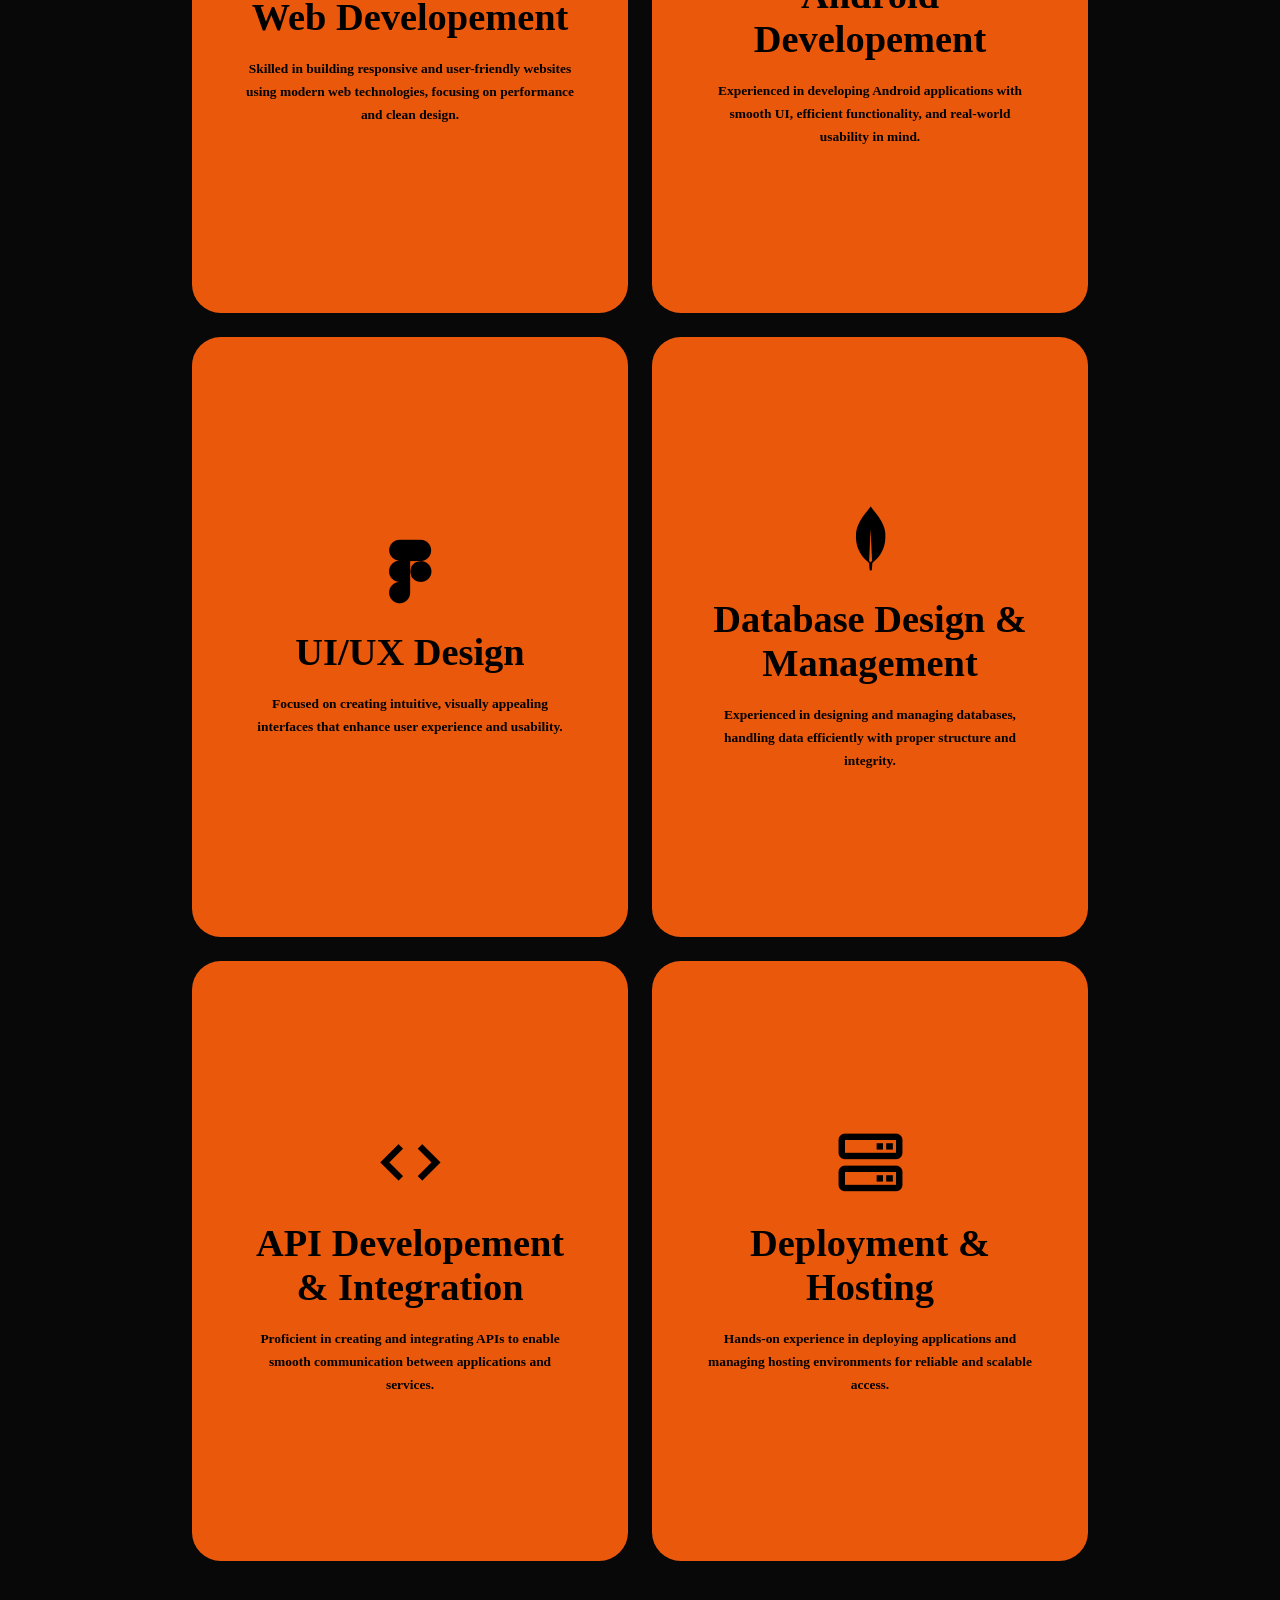
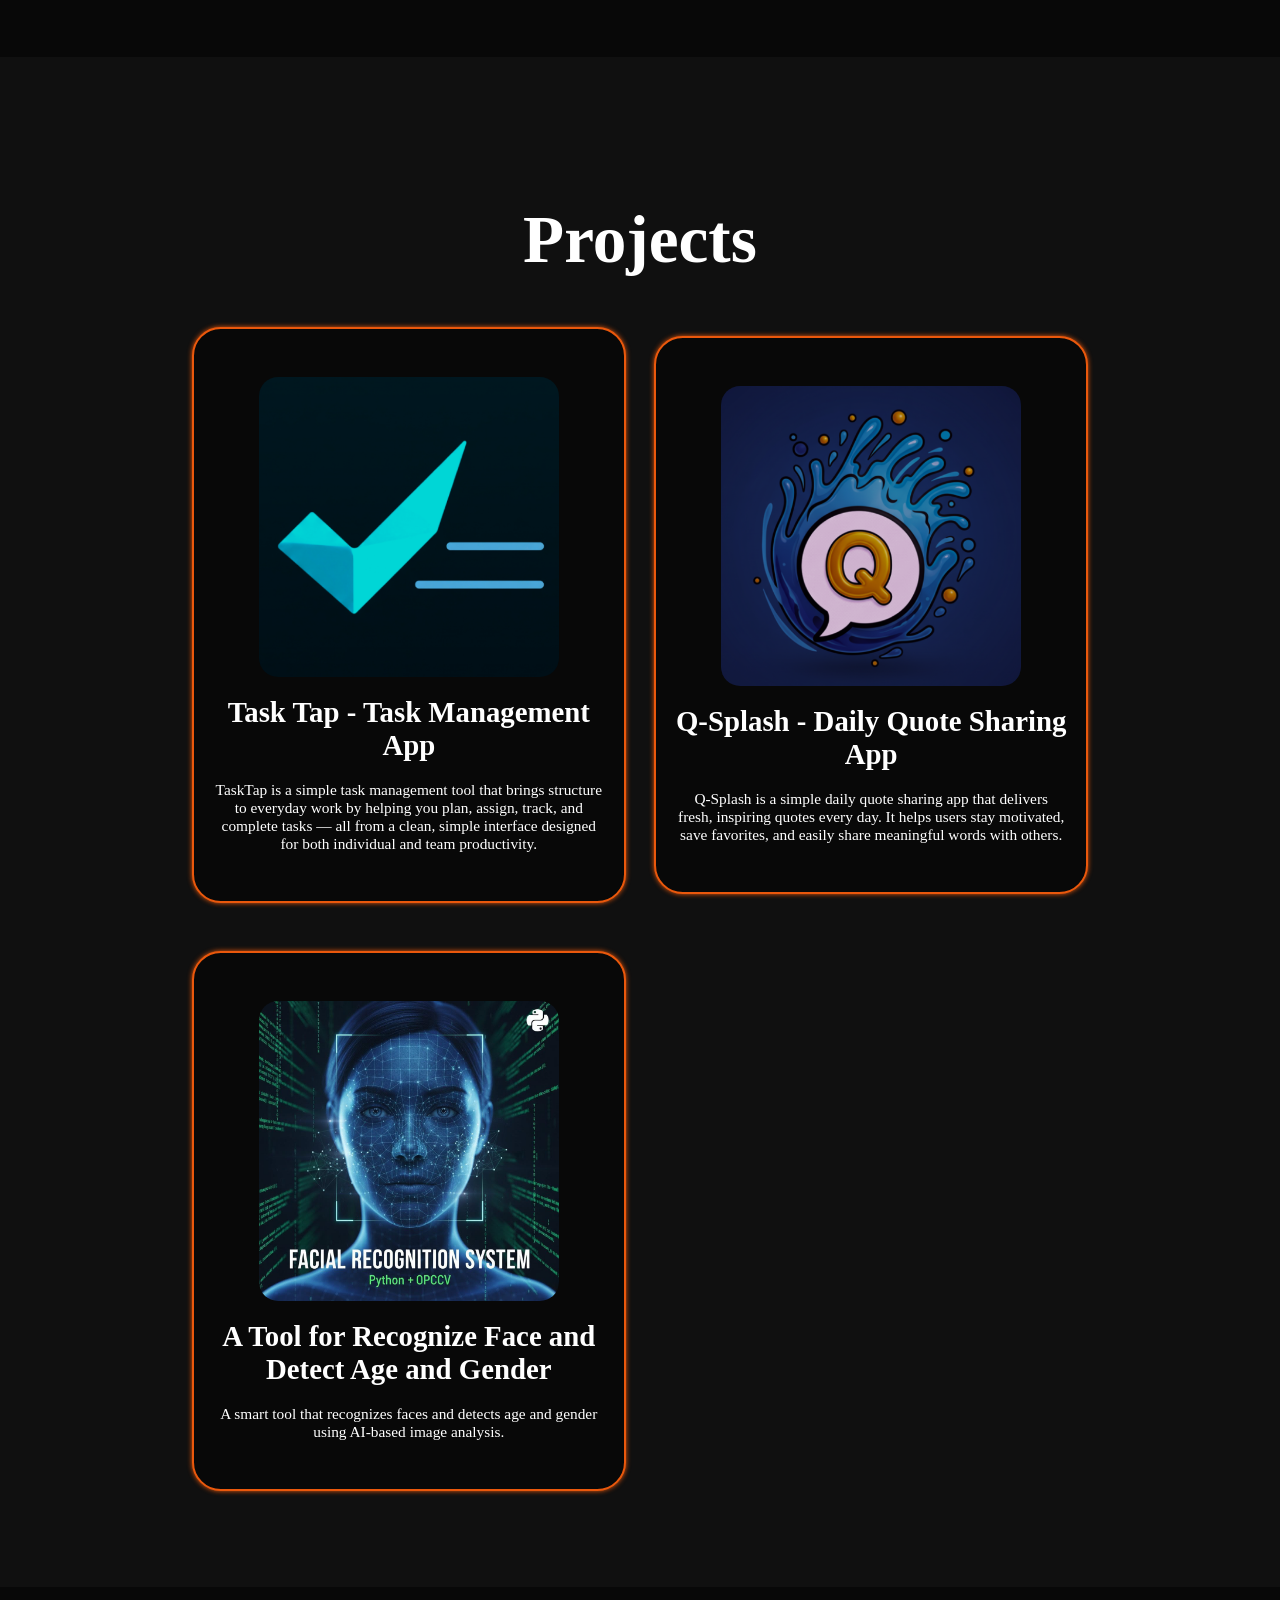
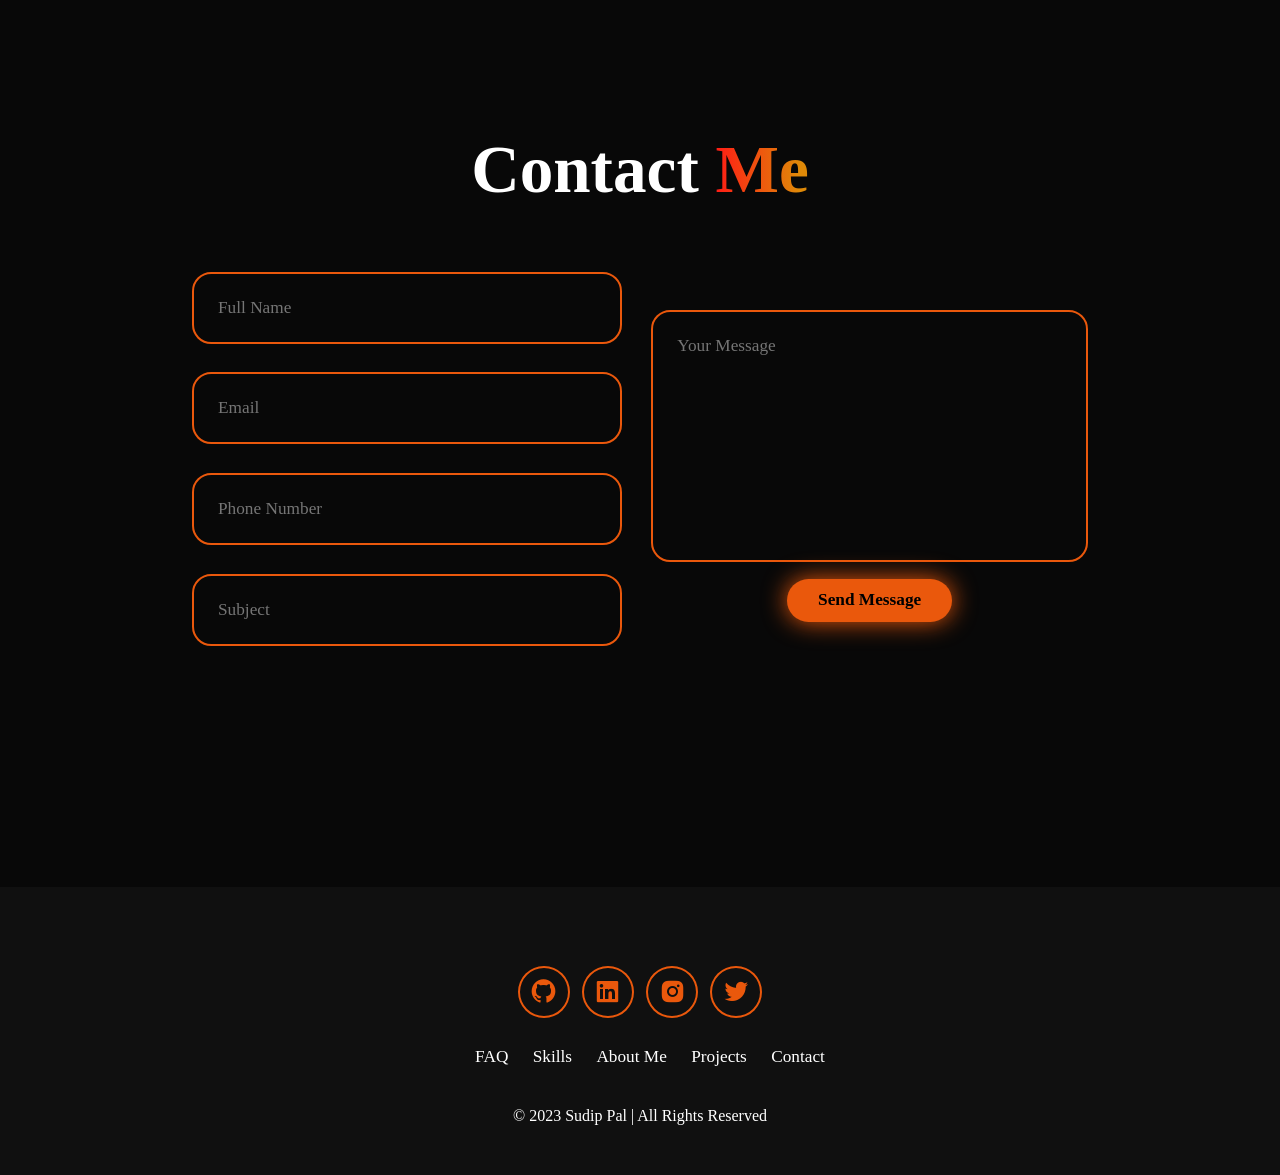
==== commit 67127138: "Rename "Services" section to "Skills" and update navigation links; add live server settings" ====
--- a/index.html
+++ b/index.html
@@ -21,7 +21,7 @@
         <nav class="navbar">
             <a href="#home">Home</a>
             <a href="#about">About</a>
-            <a href="#services">Services</a>
+            <a href="#services">Skills</a>
             <a href="#projects">Projects</a>
             <a href="#contact">Contact</a>
         </nav>
@@ -85,10 +85,10 @@
 
 <!-- ABOUT -->
 
-<!-- SERVICES -->
+<!-- SKILLS -->
 
 <section class="services" id="services">
-    <h2 class="heading">Services</h2>
+    <h2 class="heading">Skills</h2>
     <div class="services-container">
         <div class="service-box">
             <div class="service-info">
@@ -141,7 +141,7 @@
 
 </section>
 
-<!-- SERVICES -->
+<!-- SKILLS -->
 
 <!-- PROJECTS -->
 
@@ -224,7 +224,7 @@
             <a href="#">FAQ</a>
         </li>
         <li>
-            <a href="#services">Services</a>
+            <a href="#services">Skills</a>
         </li>
         <li>
             <a href="#about">About Me</a>
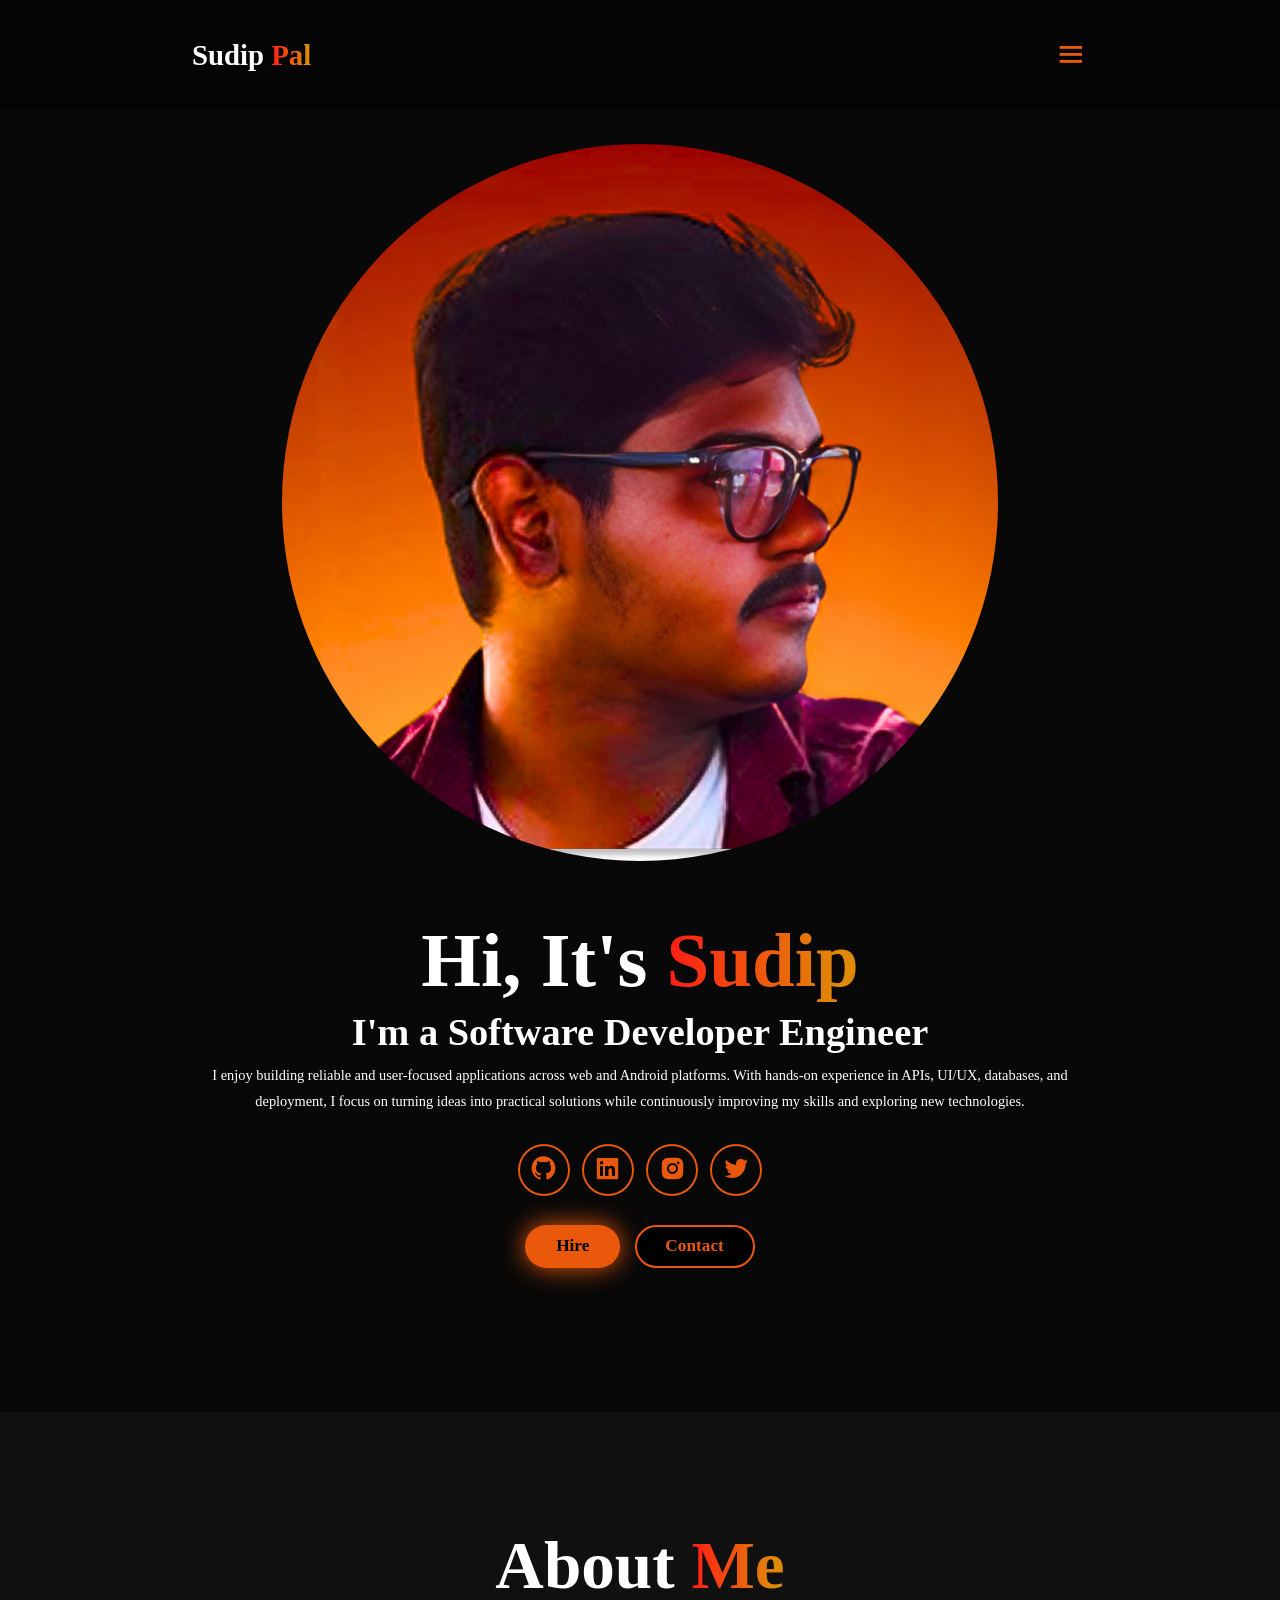
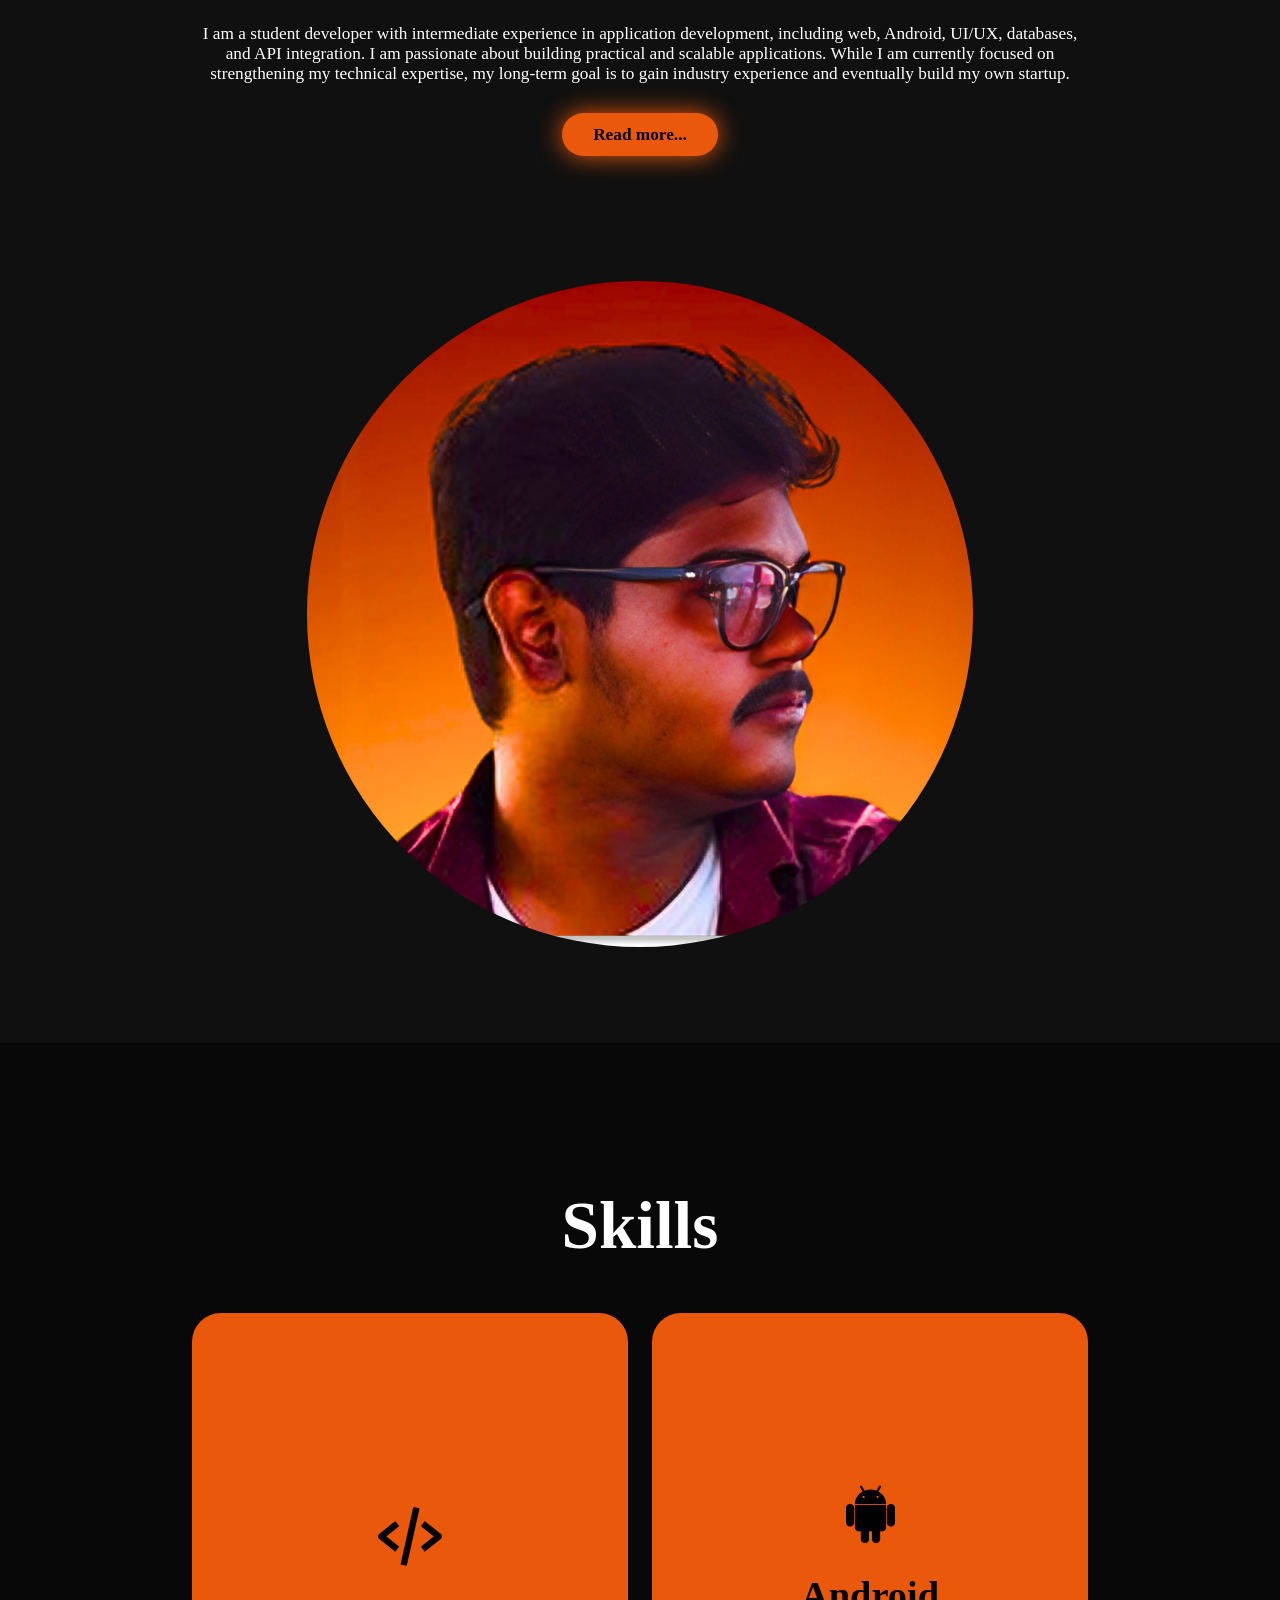
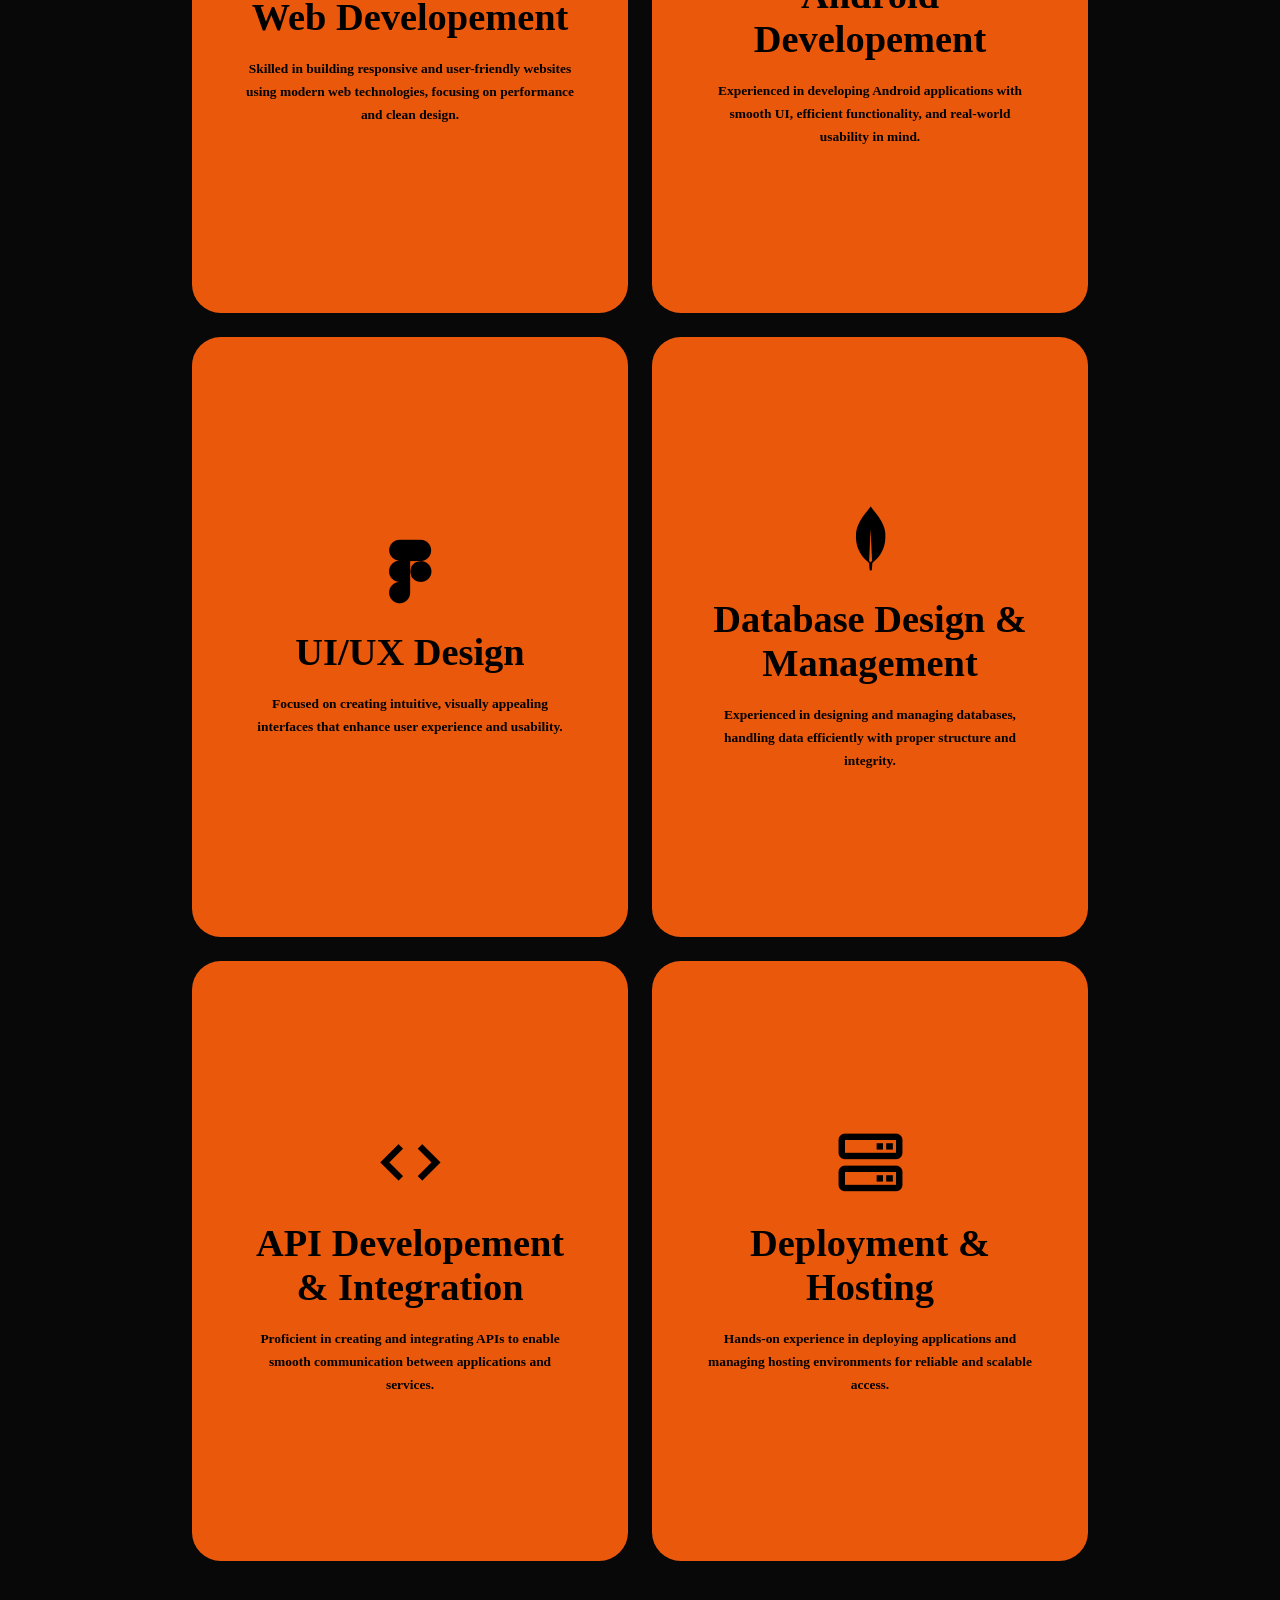
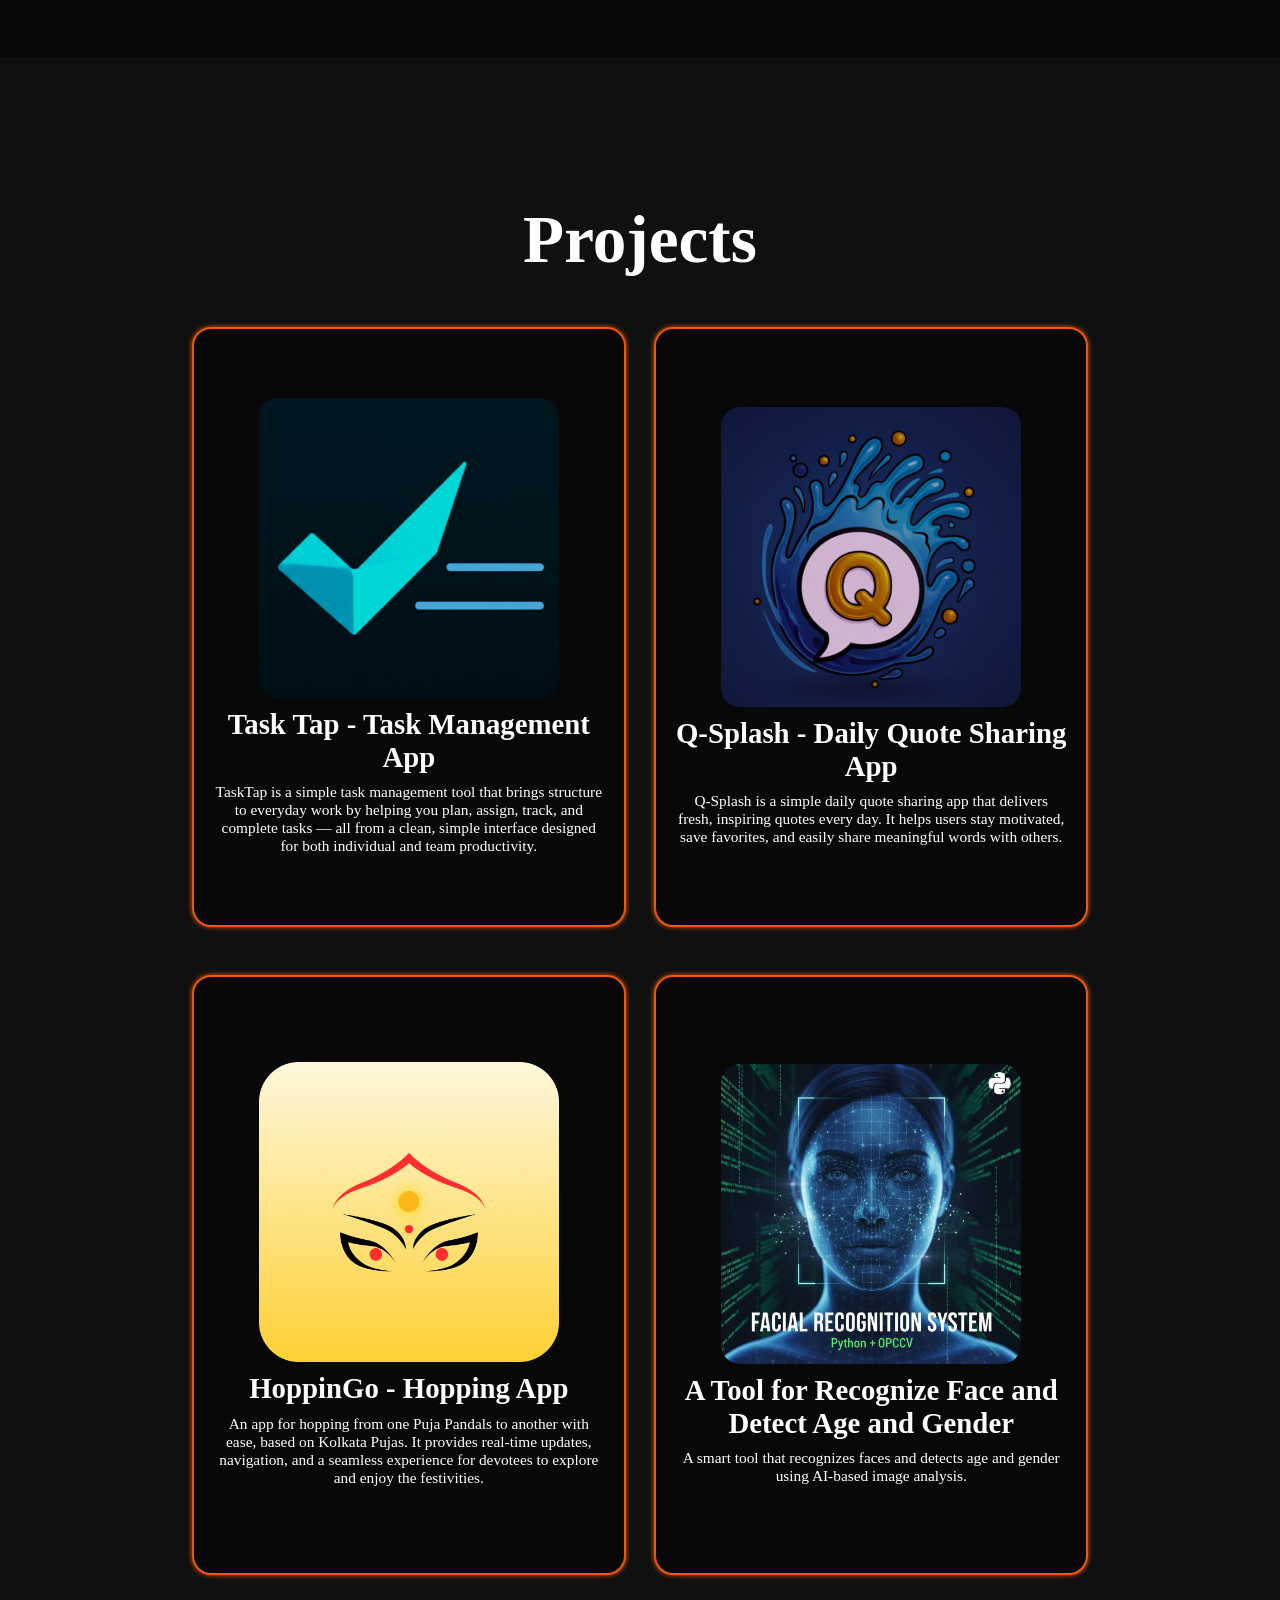
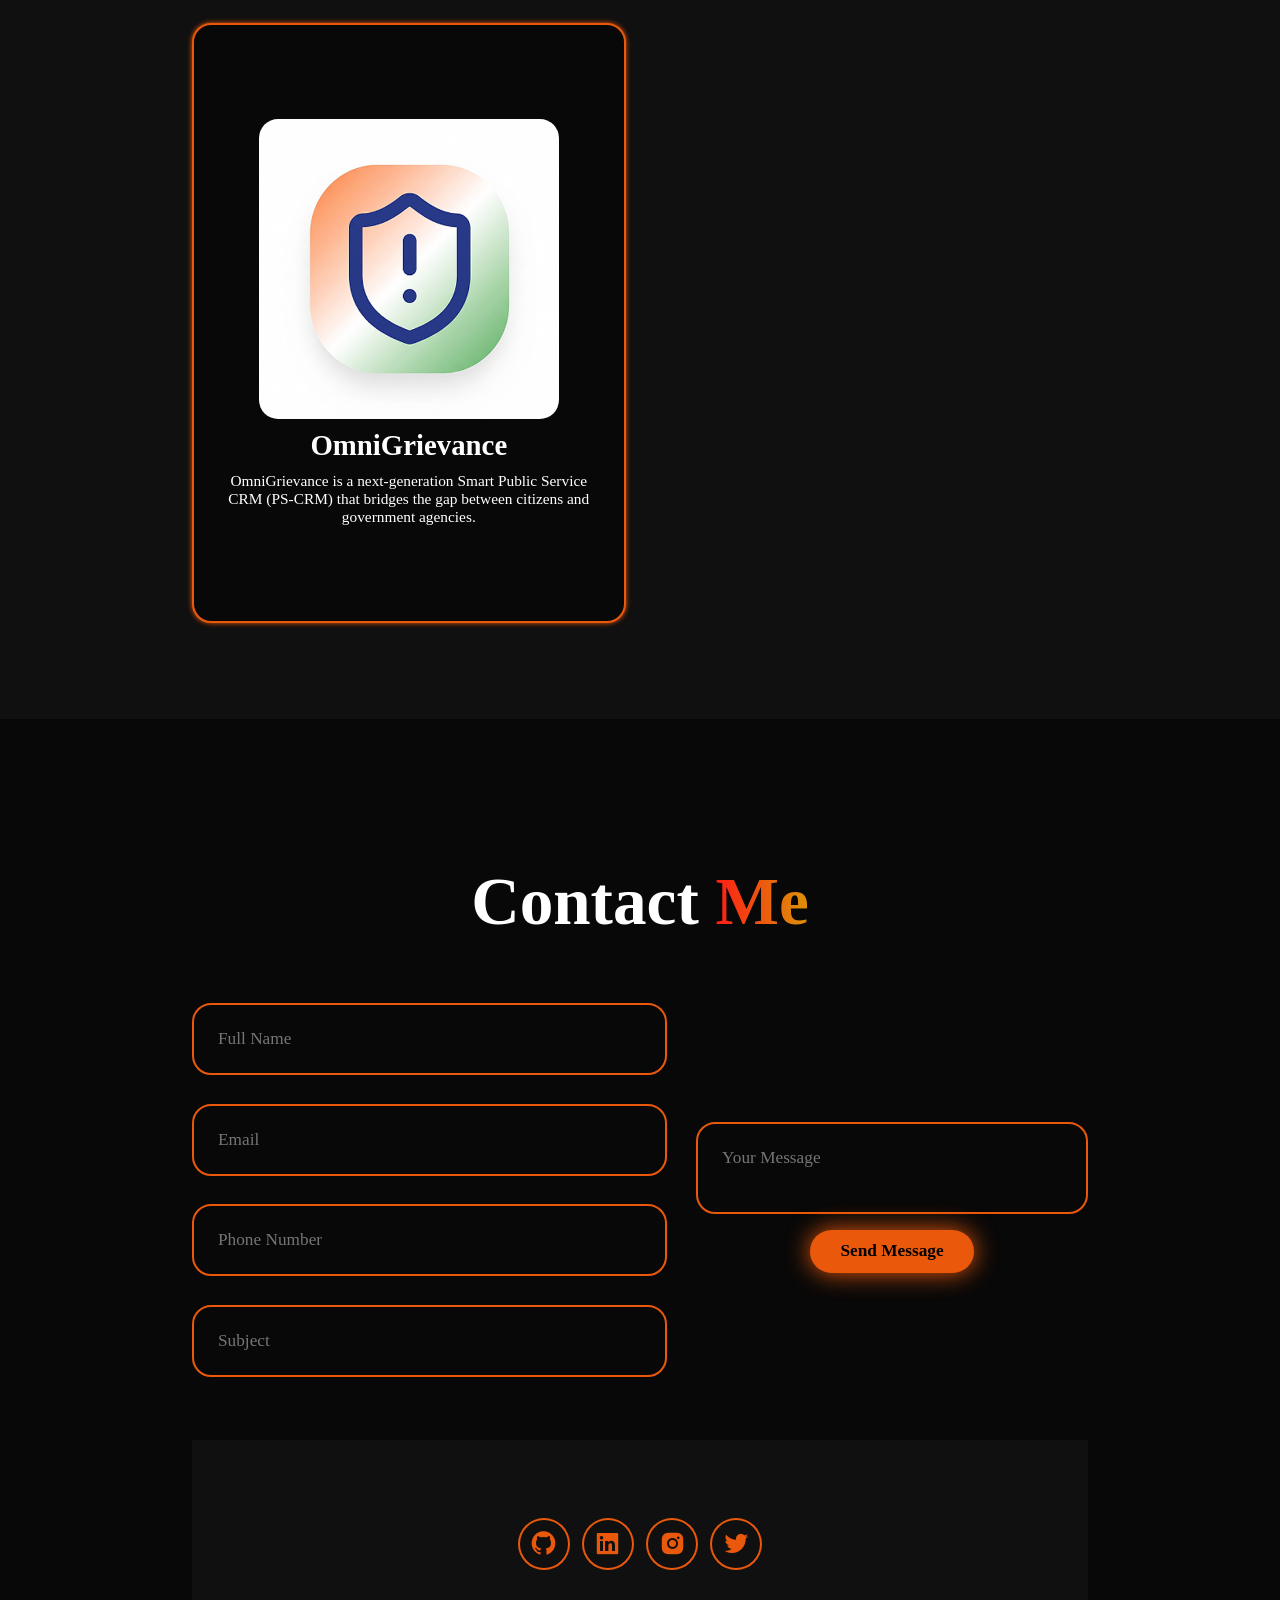
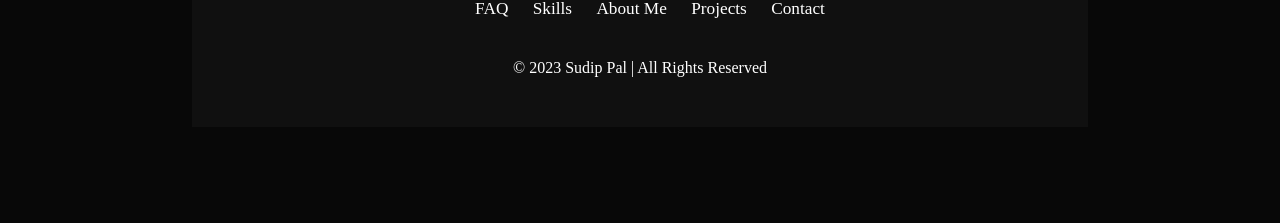
==== commit 83d0d80a: "Add a thank you page to confirm message submission Co-authored-by: Copilot <copilot@github.com>" ====
--- a/index.html
+++ b/index.html
@@ -27,6 +27,7 @@
         </nav>
 
         <button class="gradient-btn">Contact Me</button>
+          
     </header>
 
 <!-- HEADER -->
@@ -164,11 +165,24 @@
         </div>
 
         <div class="project-card">
+            <img src="HoppinGo.png" alt="">
+            <h3>HoppinGo - Hopping App</h3>
+            <p>An app for hopping from one Puja Pandals to another with ease, based on Kolkata Pujas. It provides real-time updates, navigation, and a seamless experience for devotees to explore and enjoy the festivities.
+            </p>
+        </div>
+
+        <div class="project-card">
             <img src="Facial Recognisation.jpeg" alt="">
             <h3>A Tool for Recognize Face and Detect Age and Gender</h3>
             <p>A smart tool that recognizes faces and detects age and gender using AI-based image analysis.</p>
         </div>
 
+        <div class="project-card">
+            <img src="OmniGrievance.png" alt="">
+            <h3>OmniGrievance</h3>
+            <p>OmniGrievance is a next-generation Smart Public Service CRM (PS-CRM) that bridges the gap between citizens and government agencies.</p>
+        </div>
+
     </div>
 </section>
 
@@ -179,12 +193,12 @@
 <section class="contact" id="contact">
     <h2 class="heading">Contact <span>Me</span></h2>
 
-    <form action="#">
+    <!-- <form action="https://formsubmit.co/sudipp2005@gmail.com" method="post">
 
         <div class="input-group">
             <div class="input-box">
-                <input type="text" placeholder="Full Name">
-                <input type="email" placeholder="Email">
+                <input type="text" name="name" placeholder="Full Name">
+                <input type="email" name="email" placeholder="Email">
             </div>
             <div class="input-box">
                 <input type="number" placeholder="Phone Number">
@@ -193,10 +207,44 @@
         </div>
         <div class="input-group-2">
             <textarea name="" id="" placeholder="Your Message" cols="30" rows="10"></textarea>
+            <input type="hidden" name="_next" value="thanks.html">
             <input type="submit" value="Send Message" class="btn">
         </div>
+    </form> -->
+    <!-- <form action="https://formsubmit.co/sudipp2005@gmail.com" method="POST">
+
+        <input type="text" name="name" placeholder="Full Name" required>
+        <input type="email" name="email" placeholder="Email" required>
+
+        <textarea name="message" placeholder="Your Message" required></textarea>
+
+        <input type="hidden" name="_autoresponse" value="Thanks! I received your message.">
+        <input type="hidden" name="_captcha" value="false">
+
+        <button type="submit">Send</button>
+    </form> -->
+
+       <form action="https://formsubmit.co/sudipp2005@gmail.com" method="post">
+
+        <div class="input-group">
+            <div class="input-box">
+                <input type="text" name="Name" placeholder="Full Name" required>
+                <input type="email" name="Email" placeholder="Email" required>
+            </div>
+            <div class="input-box">
+                <input type="tel" name="Phone" placeholder="Phone Number" required>
+                <input type="text" name="Text" placeholder="Subject" required>
+            </div>
+        </div>
+        <input type="hidden" name="_captcha" value="false">
+        <div class="input-group-2">
+           <textarea name="Message" placeholder="Your Message" required></textarea>
+            <input type="hidden" name="_next" value="https://sudip-29.github.io/BrowseMe/thanks.html">
+            <input type="submit" value="Send Message" class="btn">
+        </div>
     </form>
-</section>
+
+</sect
 
 <!-- CONTACT -->
 
--- a/style.css
+++ b/style.css
@@ -85,7 +85,7 @@
     font-size: 1.8rem;
     padding: 1rem 2rem;
     border-radius: 3rem;
-background: linear-gradient(
+    background: linear-gradient(
         270deg,
         #DF8908 10%,
         #ff1d15 100%
@@ -100,6 +100,8 @@
 .gradient-btn:hover {
     transform: scale(1.05);
 }
+
+
 
 section {
     min-height: 100vh;
@@ -346,16 +348,18 @@
     flex-direction: column;
     align-items: center;
     justify-content: center;
+    width: 100%;            /* fills grid/flex column */
+    height: 600px;          /* 🔥 fixed height → all cards equal */
     text-align: center;
     background-color: var(--bg-color);
     border: 2px solid var(--main-color);
-    border-radius: 3rem;
-    gap: 2rem;
-    padding: 5rem 2rem;
-    overflow: hidden;
+    border-radius: 2rem;
+    padding: 2rem;
+    gap: 1rem;
+    overflow: hidden;       /* prevents content breaking layout */
     cursor: pointer;
     box-shadow: 0 0 5px var(--main-color);
-    transition: 0.3s ease;
+    transition: all 0.3s ease;
 }
 
 .project-card:hover {
